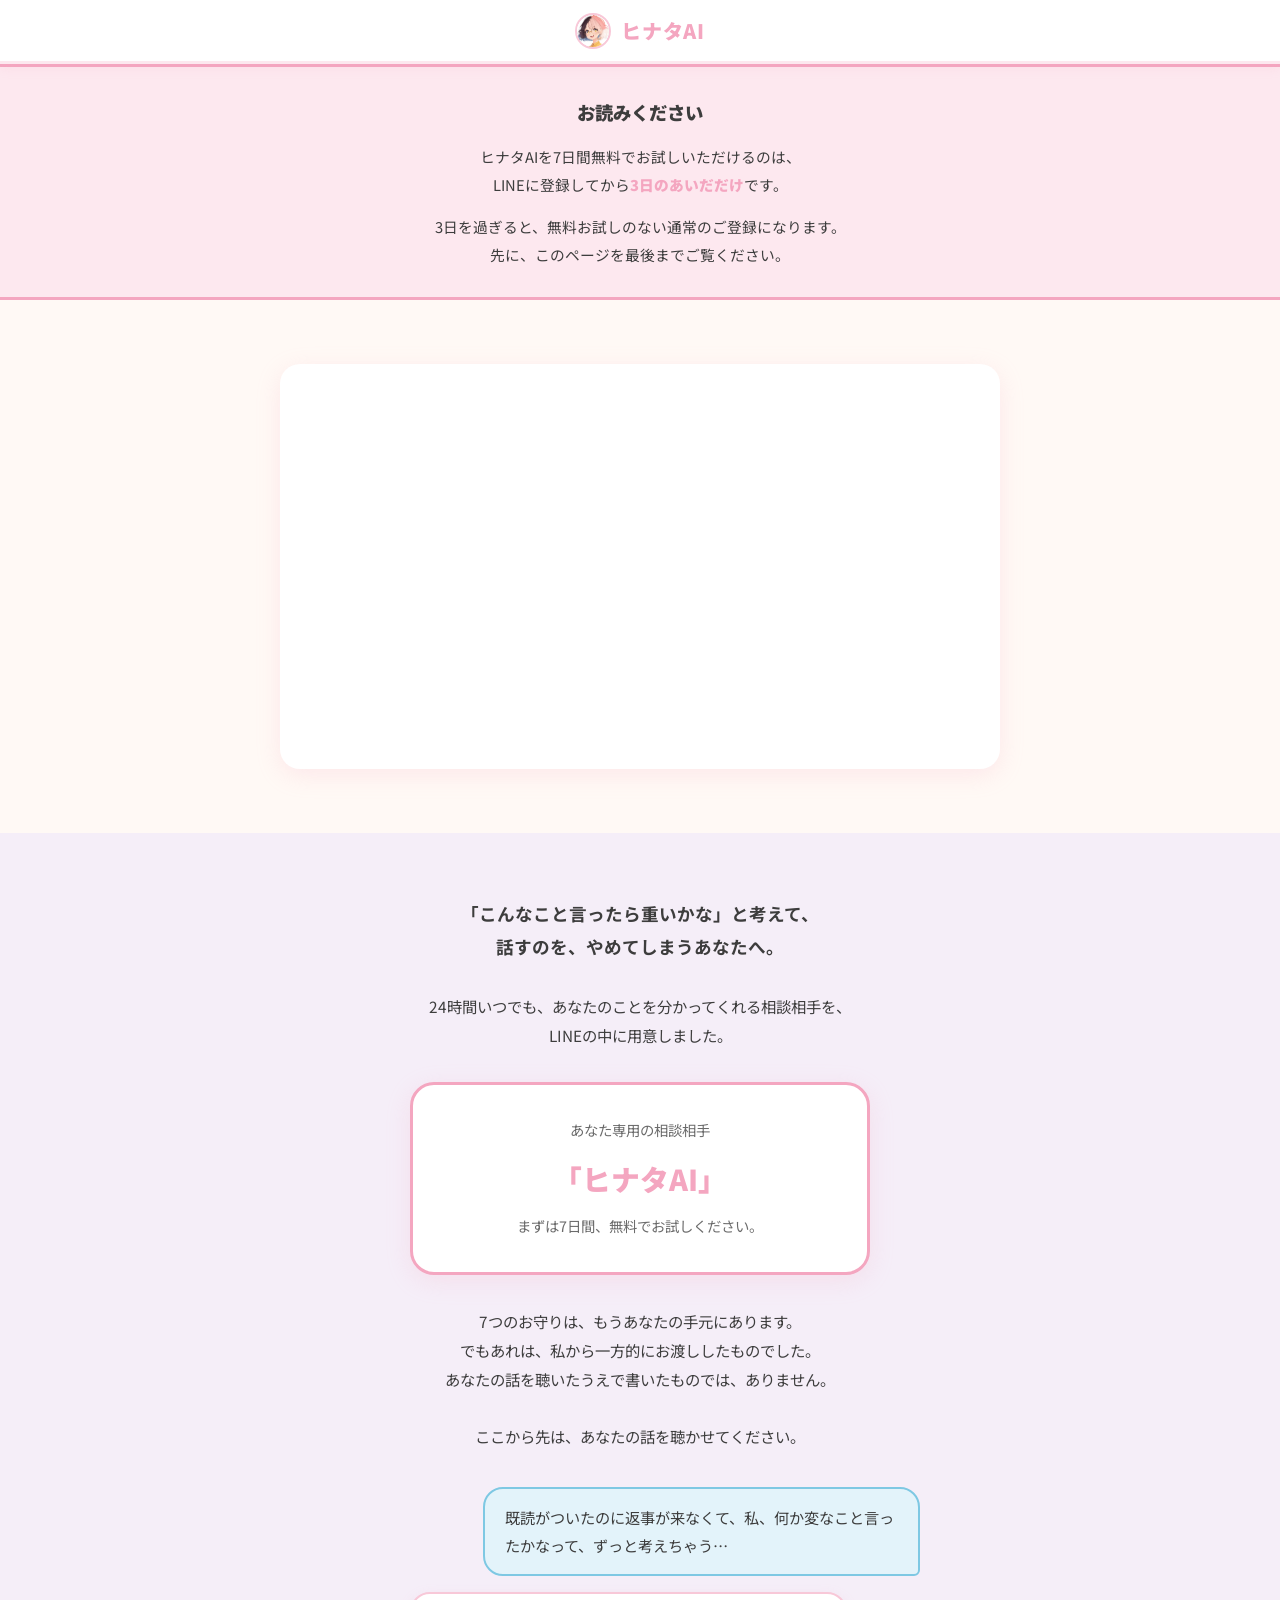
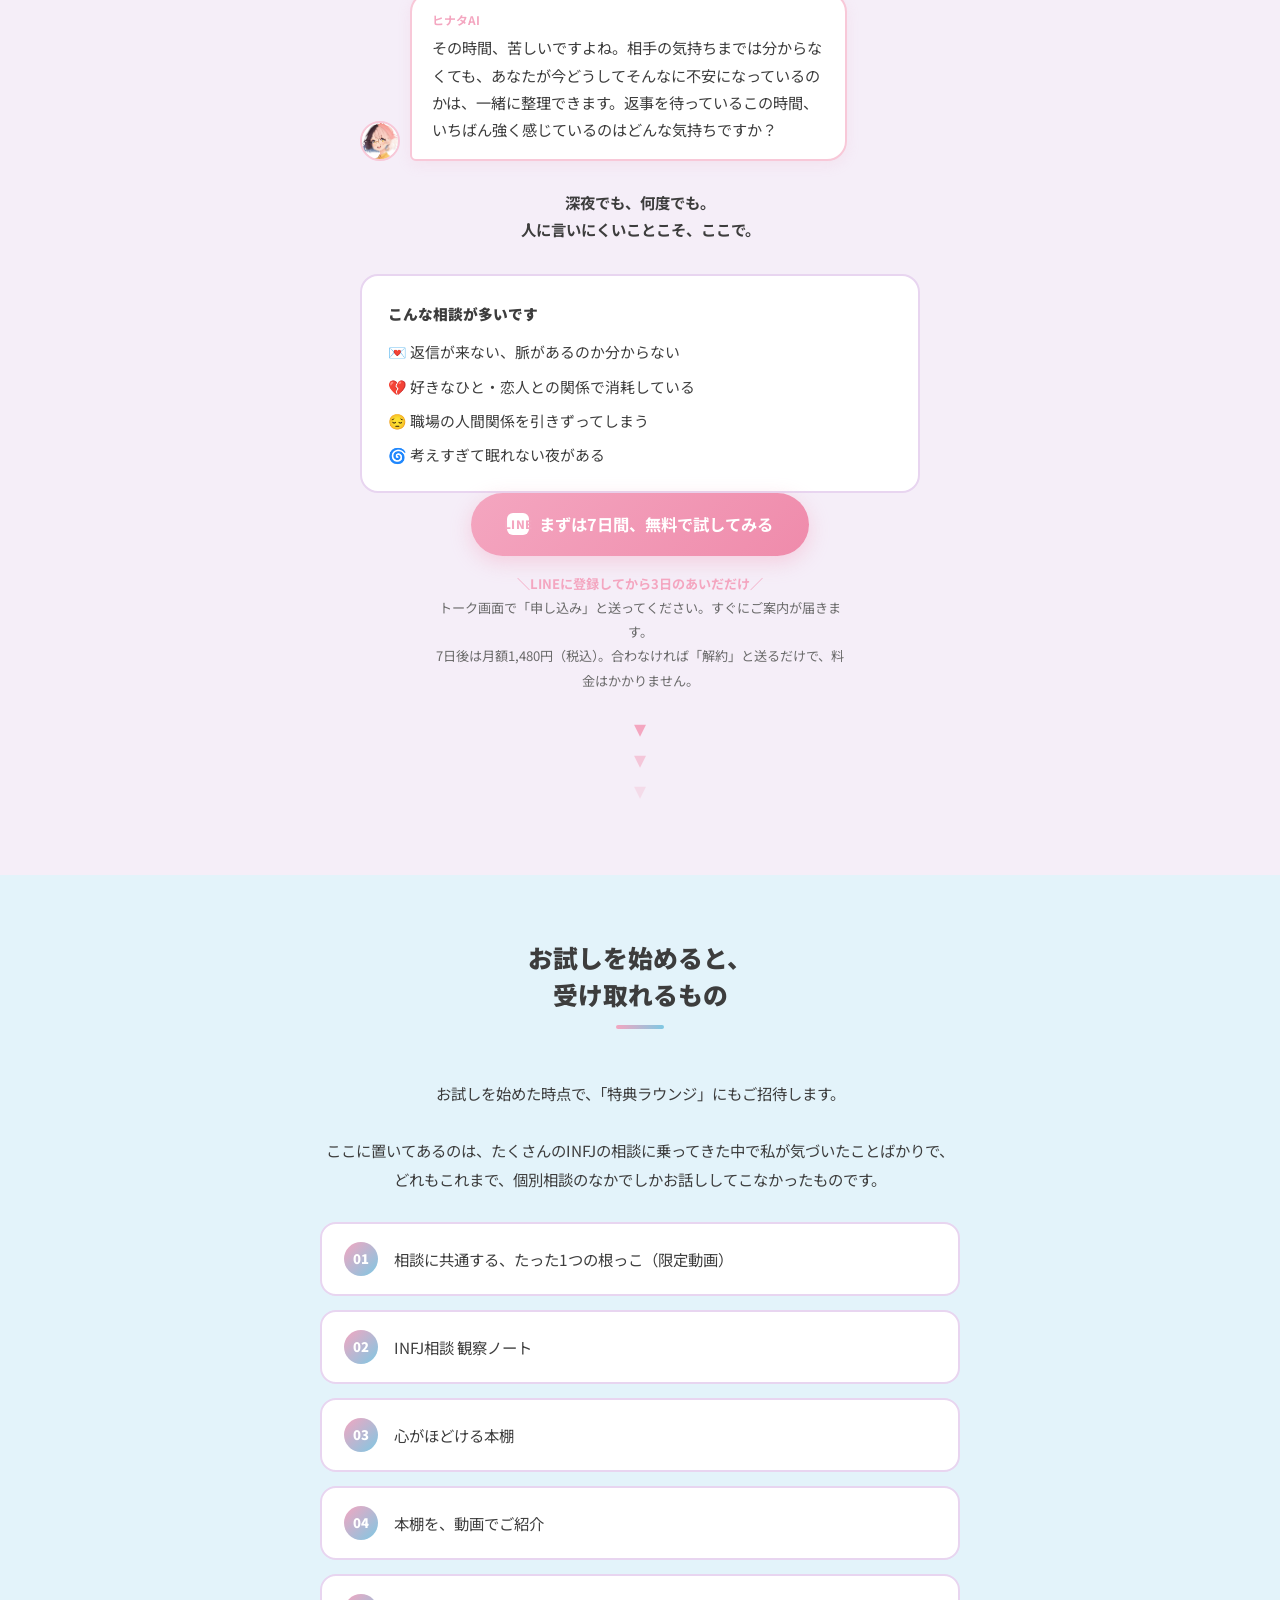
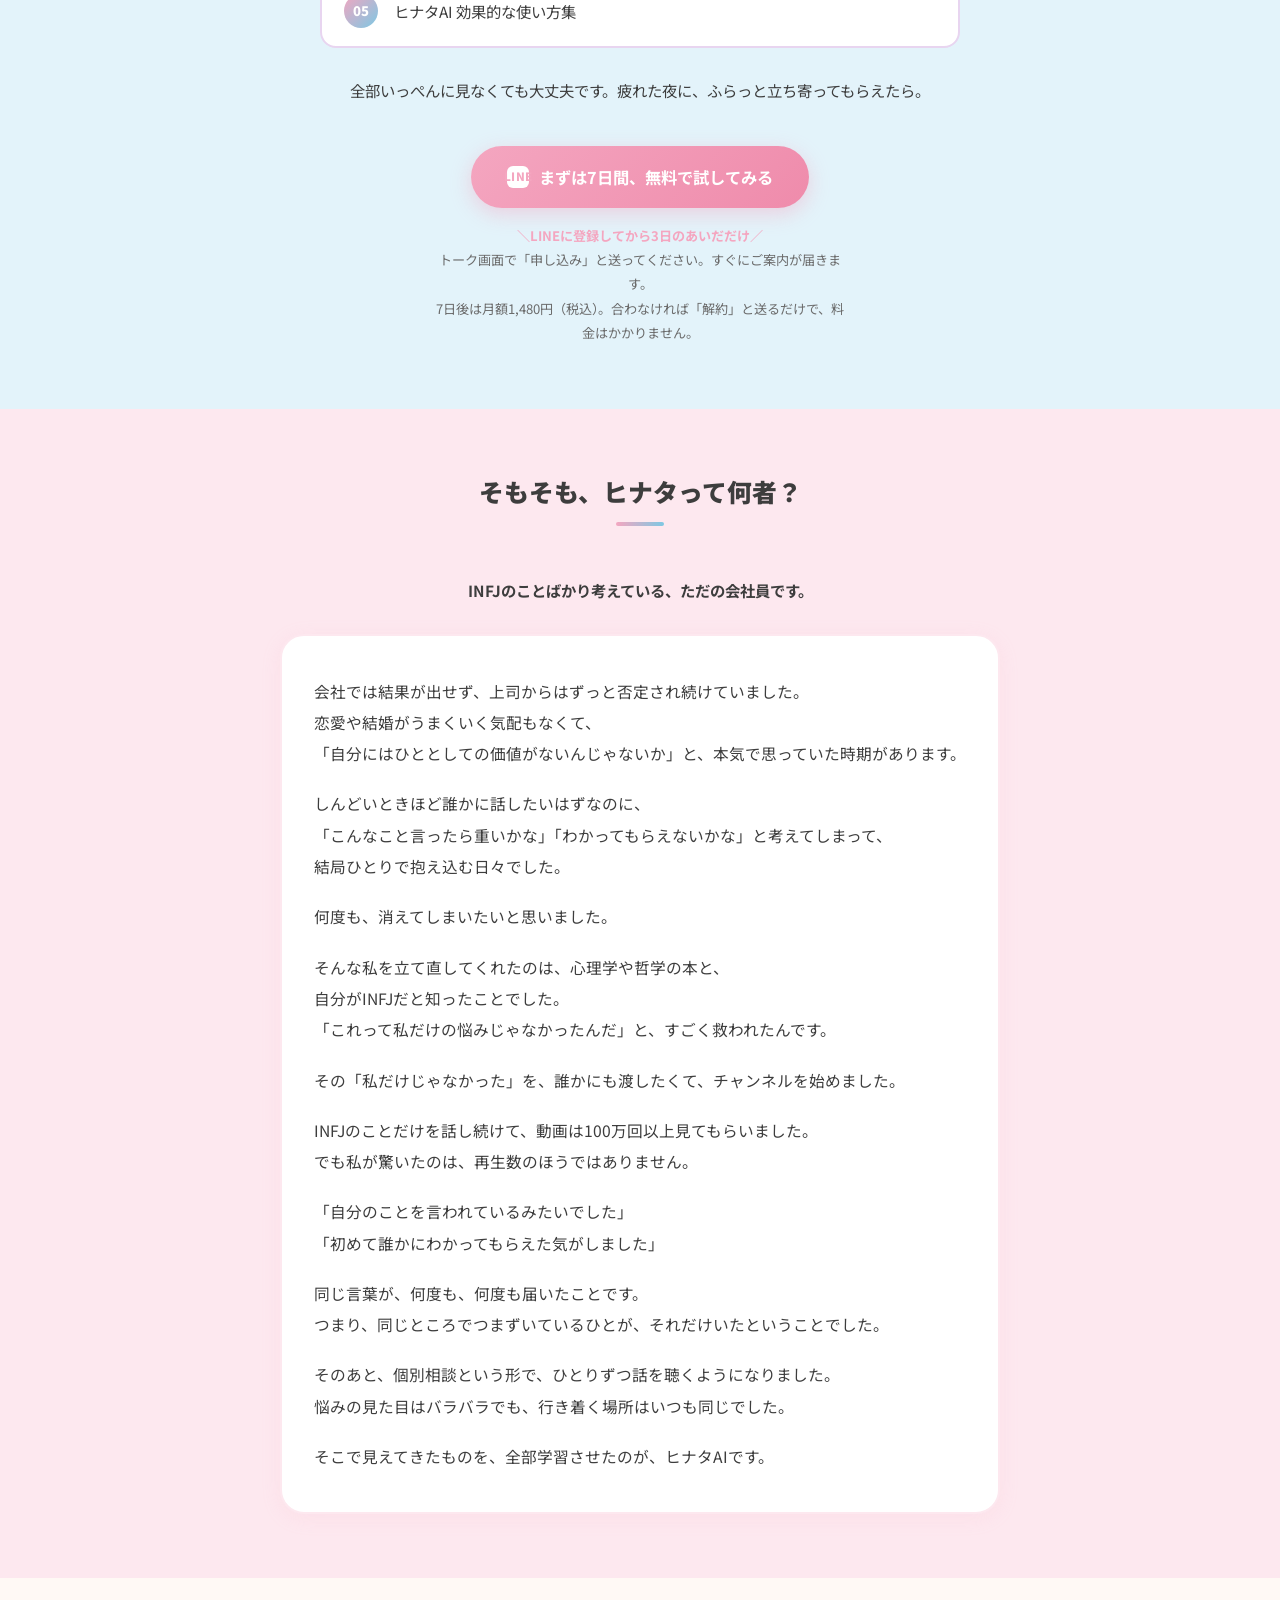
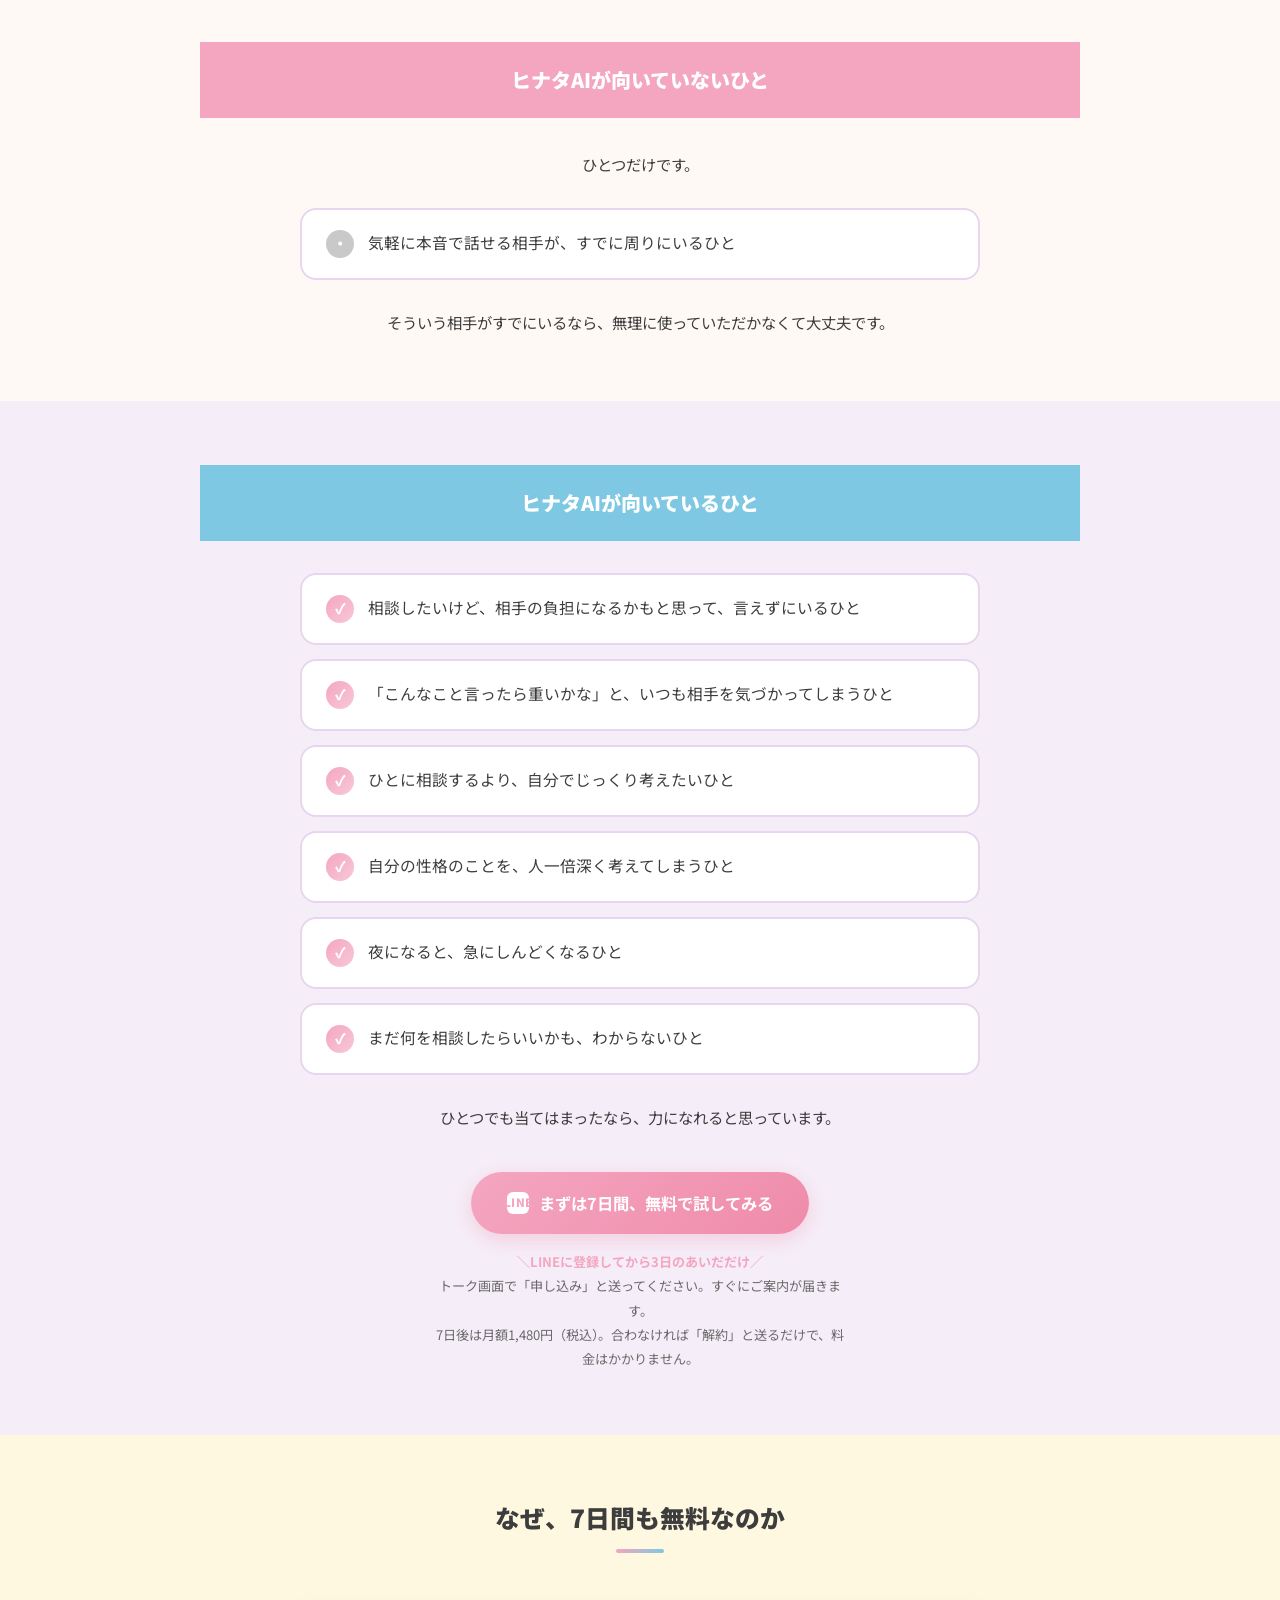
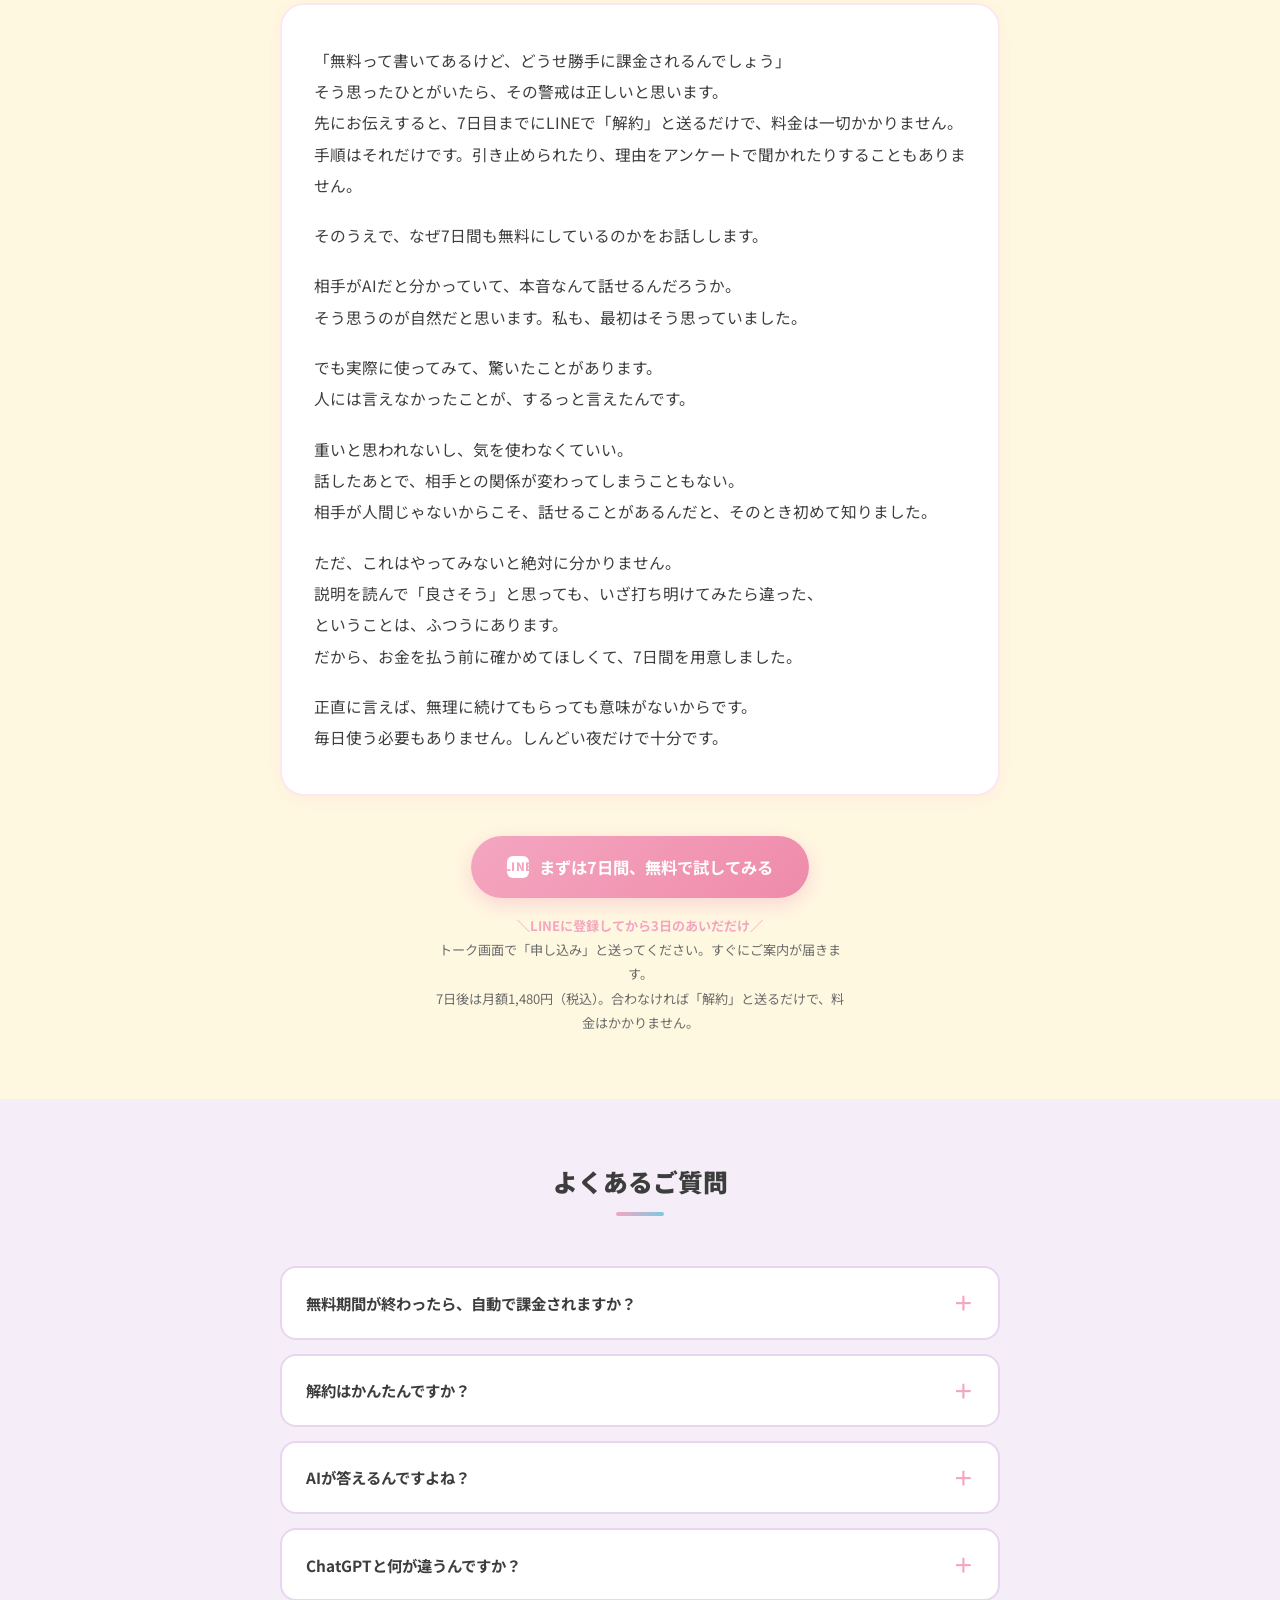
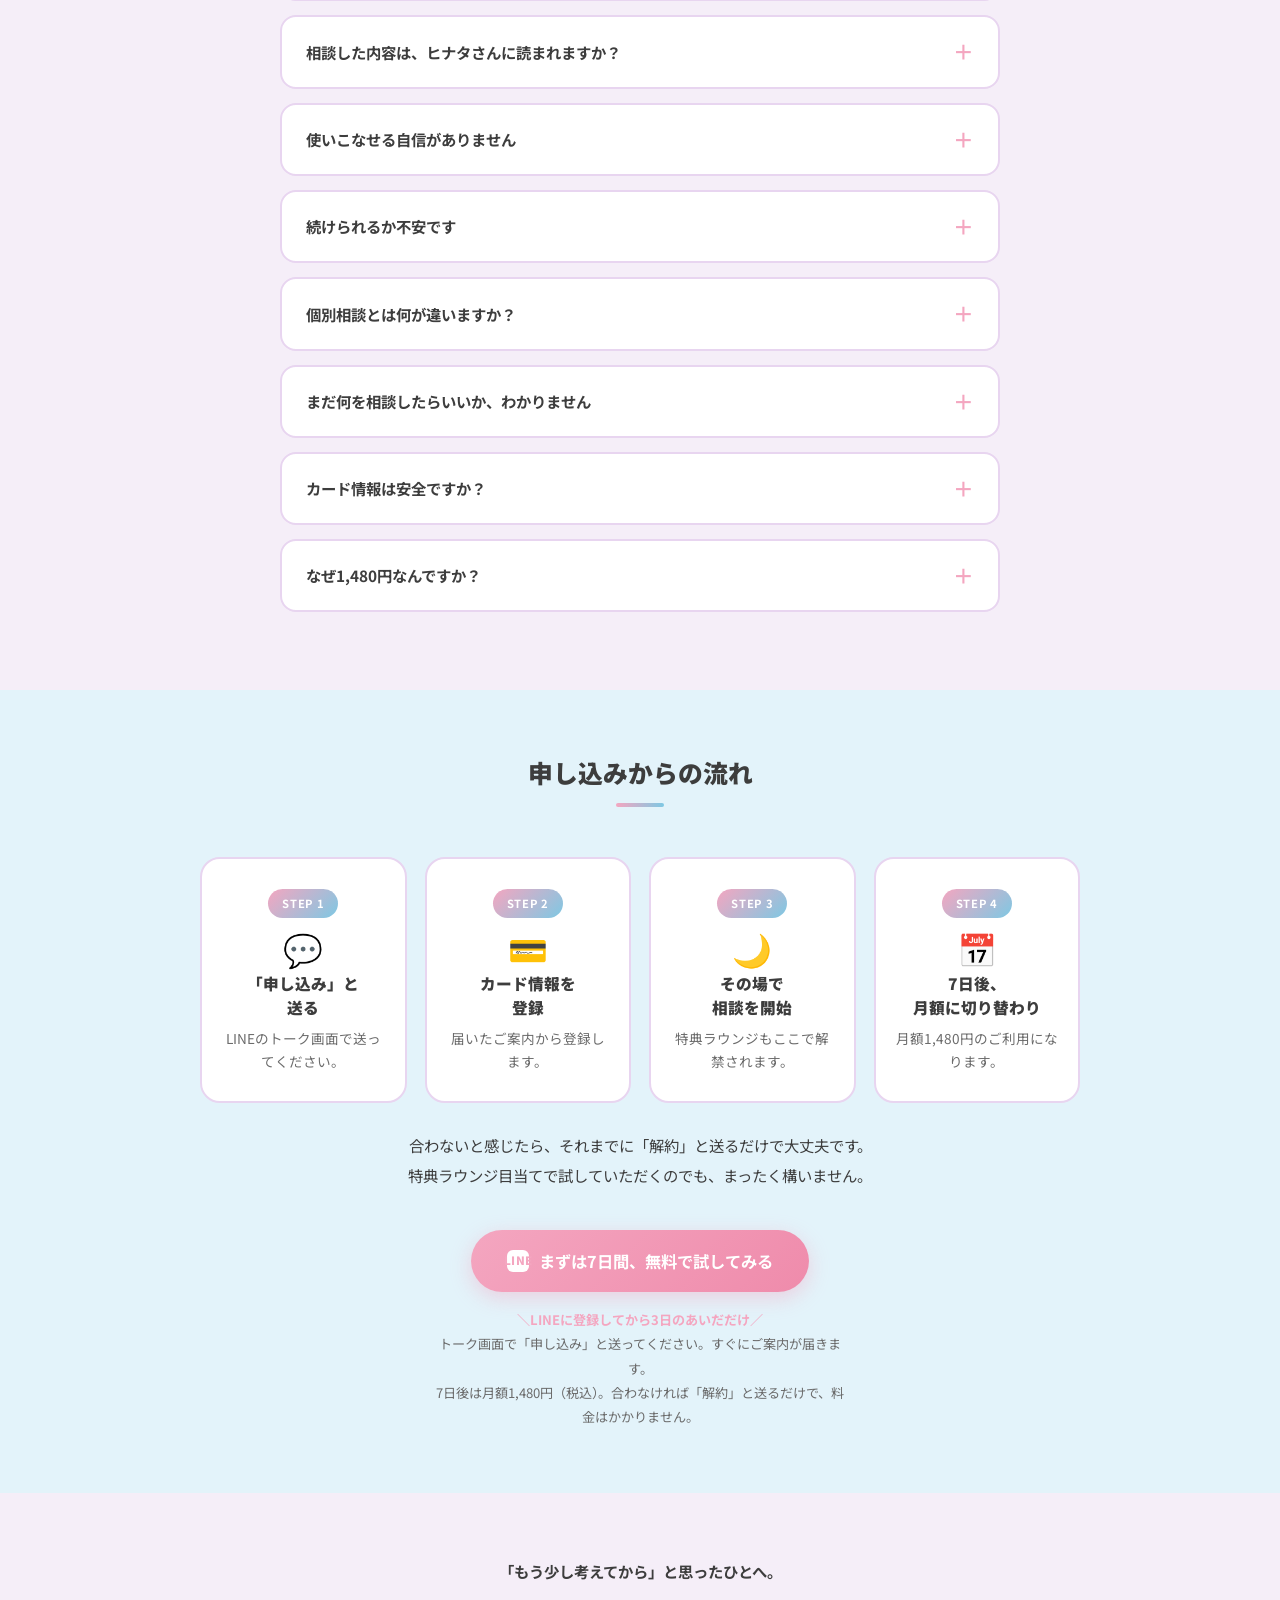
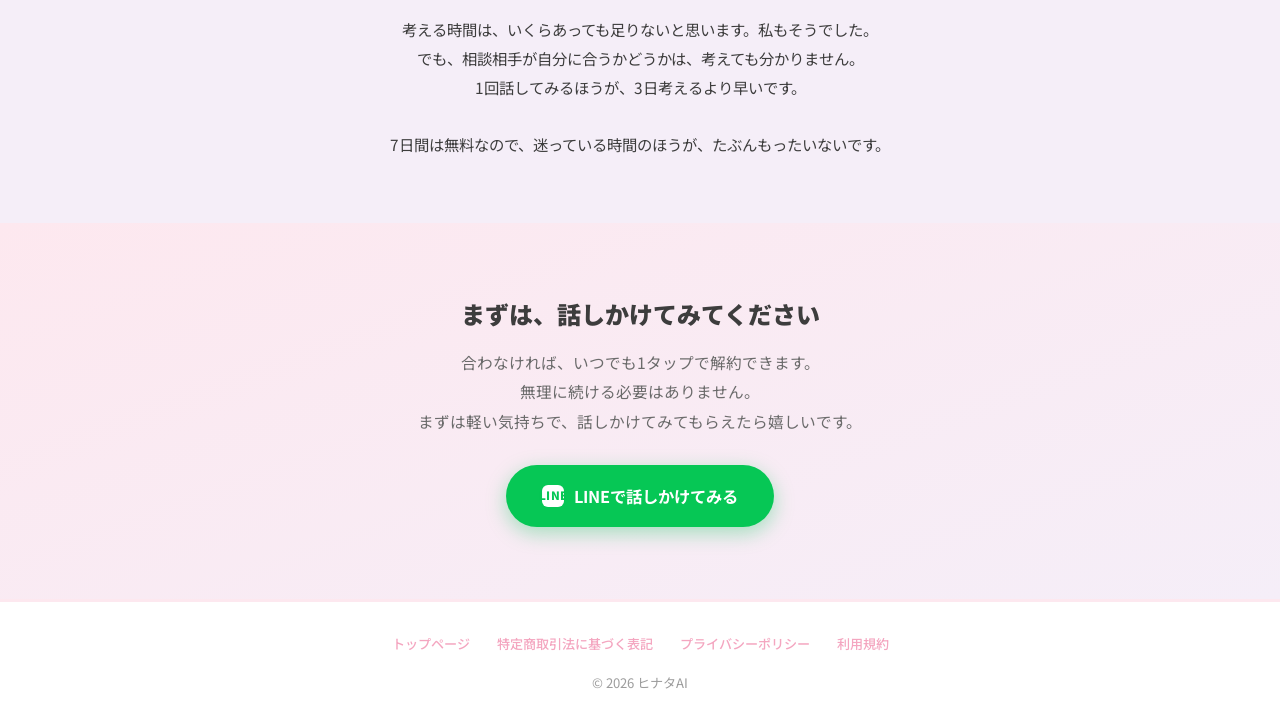
==== offer.html @ 9358db94 "LINE登録者向けオファーLP（offer.html）を新規追加 参考LPの21ブロック構成を踏襲しつつ、INFJ×ヒナタの文脈に翻訳。 noindex設定・Stripe直リンクなし・LINEに戻す導" ====
<!DOCTYPE html>
<html lang="ja">

<head>
    <meta charset="UTF-8">
    <meta name="viewport" content="width=device-width, initial-scale=1.0">
    <meta name="robots" content="noindex, nofollow">
    <title>ヒナタAI お申し込みのご案内</title>
    <meta name="description"
        content="ヒナタAIへのお申し込みはこちらから。月額1,480円、最初の7日間は無料でお試しいただけます。">
    <meta property="og:title" content="ヒナタAI お申し込みのご案内">
    <meta property="og:description" content="24時間いつでも、あなたのことを分かってくれる相談相手を、LINEの中に用意しました。">
    <meta property="og:type" content="website">
    <meta property="og:image" content="character.jpg">
    <link rel="preconnect" href="https://fonts.googleapis.com">
    <link rel="preconnect" href="https://fonts.gstatic.com" crossorigin>
    <link href="https://fonts.googleapis.com/css2?family=Noto+Sans+JP:wght@400;500;700;900&display=swap"
        rel="stylesheet">
    <!--
        未確定事項メモ（20260808 LP実装指示書 改訂版 準拠）
        ・①警告バーの「3日ルール」はGAS未実装。実際にその通り動くようになるまで、このページを本番導線（LINE配布・動画概要欄）にリンクしないこと。
        ・LINEのあいさつメッセージ側にも「無料トライアルは3日間限定」の一文を入れる想定（指示書7章①）。まだ入っていない場合、①のバーが唐突な期限通告に見えるので、あいさつメッセージ側の対応も忘れずに。
        ・⑦ 5つの特典サムネイルは未制作のため、テキストのみで仮実装している。画像ができ次第 .perk-item にサムネ画像を追加する。
        ・⑨⑩「使っているひとの声」は実在の声が集まるまでコメントアウトしたまま。
        ・⑫の「動画は100万回以上見てもらいました」、および引用コメント2件（「自分のことを言われているみたいでした」「初めて誰かにわかってもらえた気がしました」）は公開前に実数・実在の引用であることを確認すること。
    -->
    <!-- Google Analytics (GA4) -->
    <script async src="https://www.googletagmanager.com/gtag/js?id=G-4488Q6ZQ8H"></script>
    <script>
        window.dataLayer = window.dataLayer || [];
        function gtag() { dataLayer.push(arguments); }
        gtag('js', new Date());
        // index.html の有無でページが分かれないよう正規化する
        gtag('config', 'G-4488Q6ZQ8H', {
            page_path: location.pathname.replace(/index\.html$/, '')
        });
    </script>
    <style>
        *,
        *::before,
        *::after {
            box-sizing: border-box;
            margin: 0;
            padding: 0
        }

        :root {
            --pink: #F4A6C0;
            --pink-light: #F8C8D8;
            --pink-pale: #FDE8EF;
            --blue: #7EC8E3;
            --blue-pale: #E3F3FA;
            --yellow: #F5D76E;
            --yellow-pale: #FFF8E1;
            --bg: #FFF9F5;
            --text: #3D3D3D;
            --text-soft: #6B6B6B;
            --lavender: #E8D5F0;
            --lavender-pale: #F5EEF8;
            --white: #FFFFFF;
            --line: #06C755;
            --line-dark: #05A648;
        }

        html {
            scroll-behavior: smooth
        }

        body {
            font-family: 'Noto Sans JP', sans-serif;
            color: var(--text);
            line-height: 1.85;
            background: var(--bg);
            -webkit-font-smoothing: antialiased;
        }

        /* ====== Header ====== */
        header {
            background: var(--white);
            position: sticky;
            top: 0;
            z-index: 100;
            box-shadow: 0 2px 12px rgba(244, 166, 192, .2);
            border-bottom: 3px solid var(--pink-pale);
        }

        .header-inner {
            max-width: 1000px;
            margin: 0 auto;
            display: flex;
            align-items: center;
            justify-content: center;
            padding: 12px 20px;
        }

        .logo {
            font-size: 1.25rem;
            font-weight: 900;
            letter-spacing: .04em;
            color: var(--pink);
            display: inline-flex;
            align-items: center;
        }

        .logo img {
            width: 36px;
            height: 36px;
            border-radius: 50%;
            margin-right: 10px;
            border: 2px solid var(--pink-light);
            object-fit: cover;
        }

        /* ====== ① 警告バー ====== */
        .warn-bar {
            background: var(--pink-pale);
            border-top: 3px solid var(--pink);
            border-bottom: 3px solid var(--pink);
            text-align: center;
            padding: 28px 20px;
        }

        .warn-bar h2 {
            font-size: 1.15rem;
            font-weight: 900;
            color: var(--text);
            margin-bottom: 14px;
        }

        .warn-bar p {
            max-width: 560px;
            margin: 0 auto;
            font-size: .92rem;
            line-height: 1.9;
            color: var(--text);
        }

        .warn-bar strong {
            color: var(--pink);
            font-weight: 900;
        }

        /* ====== Buttons ====== */
        .btn-line,
        .btn-pink {
            display: inline-flex;
            align-items: center;
            justify-content: center;
            gap: 10px;
            padding: 16px 36px;
            border-radius: 999px;
            font-weight: 700;
            font-size: 1.02rem;
            text-decoration: none;
            border: none;
            cursor: pointer;
            transition: transform .15s, box-shadow .2s, background .2s;
        }

        .btn-line {
            background: var(--line);
            color: var(--white);
            box-shadow: 0 6px 20px rgba(6, 199, 85, .35);
        }

        .btn-line:hover {
            transform: translateY(-2px);
            background: var(--line-dark);
            box-shadow: 0 8px 28px rgba(6, 199, 85, .45);
        }

        .btn-line .line-icon {
            color: var(--line);
        }

        .btn-pink {
            background: linear-gradient(135deg, var(--pink), #EF8BAB);
            color: var(--white);
            box-shadow: 0 6px 20px rgba(244, 166, 192, .45);
        }

        .btn-pink:hover {
            transform: translateY(-2px);
            box-shadow: 0 8px 28px rgba(244, 166, 192, .55);
        }

        .btn-pink .line-icon {
            color: var(--pink);
        }

        .btn-line .line-icon,
        .btn-pink .line-icon {
            width: 22px;
            height: 22px;
            background: var(--white);
            border-radius: 6px;
            display: inline-flex;
            align-items: center;
            justify-content: center;
            font-size: .72rem;
            font-weight: 900;
            letter-spacing: .02em;
        }

        .cta-block {
            text-align: center;
        }

        .cta-note {
            max-width: 420px;
            margin: 16px auto 0;
            font-size: .82rem;
            color: var(--text-soft);
            line-height: 1.85;
        }

        .cta-note .em {
            color: var(--pink);
            font-weight: 700;
        }

        /* ====== ⑤ 矢印装飾 ====== */
        .arrow-decoration {
            text-align: center;
            padding: 18px 0 6px;
        }

        .arrow-decoration span {
            display: block;
            color: var(--pink);
            font-size: 1.5rem;
            line-height: 1.3;
        }

        .arrow-decoration span:nth-child(1) {
            opacity: 1
        }

        .arrow-decoration span:nth-child(2) {
            opacity: .55
        }

        .arrow-decoration span:nth-child(3) {
            opacity: .25
        }

        /* ====== Section common ====== */
        section {
            padding: 64px 20px
        }

        .section-inner {
            max-width: 880px;
            margin: 0 auto
        }

        .section-title {
            text-align: center;
            font-size: 1.55rem;
            color: var(--text);
            font-weight: 900;
            margin-bottom: 36px;
            line-height: 1.5;
            position: relative;
            padding-bottom: 14px;
        }

        .section-title::after {
            content: '';
            display: block;
            width: 48px;
            height: 4px;
            background: linear-gradient(90deg, var(--pink), var(--blue));
            margin: 12px auto 0;
            border-radius: 4px;
        }

        .section-lead {
            max-width: 680px;
            margin: 0 auto 28px;
            font-size: .96rem;
            line-height: 1.9;
            color: var(--text);
            text-align: center;
        }

        .section-lead:last-child {
            margin-bottom: 0;
        }

        .bg-blue {
            background: var(--blue-pale)
        }

        .bg-lavender {
            background: var(--lavender-pale)
        }

        .bg-yellow {
            background: var(--yellow-pale)
        }

        .bg-pink {
            background: var(--pink-pale)
        }

        /* ====== ② 動画 ====== */
        .video-frame {
            max-width: 720px;
            margin: 0 auto;
            aspect-ratio: 16 / 9;
            background: var(--white);
            border-radius: 20px;
            overflow: hidden;
            box-shadow: 0 6px 24px rgba(244, 166, 192, .2);
        }

        /* ====== ③ オファー強調ボックス ====== */
        .offer-highlight {
            background: var(--white);
            border: 3px solid var(--pink);
            border-radius: 24px;
            padding: 32px 28px;
            max-width: 460px;
            margin: 32px auto;
            text-align: center;
            box-shadow: 0 6px 24px rgba(244, 166, 192, .2);
        }

        .offer-highlight .sub {
            font-size: .9rem;
            color: var(--text-soft);
        }

        .offer-highlight .title {
            font-size: 1.8rem;
            font-weight: 900;
            color: var(--pink);
            margin: 8px 0;
        }

        /* ====== Empathy / List items ====== */
        .empathy-list {
            display: grid;
            gap: 14px;
            max-width: 680px;
            margin: 0 auto;
        }

        .empathy-item {
            background: var(--white);
            border: 2px solid var(--lavender);
            border-radius: 16px;
            padding: 20px 24px;
            display: flex;
            align-items: flex-start;
            gap: 14px;
            font-size: .98rem;
            line-height: 1.7;
            color: var(--text);
        }

        .empathy-item .check {
            flex-shrink: 0;
            width: 28px;
            height: 28px;
            background: linear-gradient(135deg, var(--pink), var(--pink-light));
            border-radius: 50%;
            color: var(--white);
            display: flex;
            align-items: center;
            justify-content: center;
            font-weight: 900;
            font-size: .9rem;
        }

        .empathy-item.muted .check {
            background: #C9C9C9;
        }

        /* ====== Chat Demo ====== */
        .chat-demo {
            max-width: 560px;
            margin: 0 auto;
            display: grid;
            gap: 16px;
        }

        .chat-row {
            display: flex;
            align-items: flex-end;
            gap: 10px;
        }

        .chat-row.user {
            justify-content: flex-end;
        }

        .chat-avatar {
            width: 40px;
            height: 40px;
            border-radius: 50%;
            border: 2px solid var(--pink-light);
            object-fit: cover;
            flex-shrink: 0;
        }

        .bubble {
            max-width: 78%;
            padding: 15px 20px;
            font-size: .95rem;
            line-height: 1.8;
            border-radius: 20px;
        }

        .bubble.user {
            background: var(--blue-pale);
            border: 2px solid var(--blue);
            color: var(--text);
            border-bottom-right-radius: 6px;
        }

        .bubble.ai {
            background: var(--white);
            border: 2px solid var(--pink-light);
            color: var(--text);
            border-bottom-left-radius: 6px;
            box-shadow: 0 4px 14px rgba(244, 166, 192, .14);
        }

        .bubble .who {
            display: block;
            font-size: .74rem;
            font-weight: 700;
            color: var(--pink);
            margin-bottom: 4px;
        }

        .bubble.user .who {
            color: var(--blue);
        }

        .chat-note {
            text-align: center;
            margin: 28px auto 0;
            font-size: .96rem;
            font-weight: 700;
            color: var(--text);
            line-height: 1.8;
        }

        .chat-cases {
            max-width: 560px;
            margin: 30px auto 0;
            background: var(--white);
            border: 2px solid var(--lavender);
            border-radius: 18px;
            padding: 24px 26px;
        }

        .chat-cases .cases-title {
            font-size: .92rem;
            font-weight: 900;
            color: var(--text);
            margin-bottom: 12px;
        }

        .chat-cases ul {
            list-style: none;
            display: grid;
            gap: 9px;
        }

        .chat-cases li {
            font-size: .93rem;
            line-height: 1.7;
            color: var(--text);
        }

        /* ====== Story-style block ====== */
        .story-block {
            background: var(--white);
            border: 2px solid var(--pink-pale);
            border-radius: 24px;
            padding: 40px 32px;
            max-width: 720px;
            margin: 0 auto;
            box-shadow: 0 4px 20px rgba(244, 166, 192, .12);
        }

        .story-block p {
            font-size: .98rem;
            line-height: 2;
            color: var(--text);
            margin-bottom: 1.2em;
        }

        .story-block p:last-child {
            margin-bottom: 0
        }

        /* ====== ⑦ 特典ラウンジ ====== */
        .perk-list {
            max-width: 640px;
            margin: 0 auto;
            display: grid;
            gap: 14px;
        }

        .perk-item {
            background: var(--white);
            border: 2px solid var(--lavender);
            border-radius: 16px;
            padding: 18px 22px;
            display: flex;
            align-items: center;
            gap: 16px;
            font-size: .96rem;
            line-height: 1.7;
            color: var(--text);
        }

        .perk-item .perk-num {
            flex-shrink: 0;
            width: 34px;
            height: 34px;
            border-radius: 50%;
            background: linear-gradient(135deg, var(--pink), var(--blue));
            color: var(--white);
            display: flex;
            align-items: center;
            justify-content: center;
            font-weight: 900;
            font-size: .82rem;
        }

        /* ====== ⑨⑩ 声グリッド（現在は不使用・コメントアウト内で定義） ====== */
        .voice-grid {
            display: grid;
            grid-template-columns: repeat(auto-fit, minmax(220px, 1fr));
            gap: 16px;
        }

        .voice-card {
            background: var(--white);
            border: 2px dashed var(--lavender);
            border-radius: 16px;
            aspect-ratio: 4 / 3;
            display: flex;
            align-items: center;
            justify-content: center;
            color: var(--text-soft);
            font-size: .84rem;
        }

        /* ====== ⑨⑬⑭ 見出しバー ====== */
        .header-bar {
            color: var(--white);
            text-align: center;
            font-weight: 900;
            font-size: 1.25rem;
            padding: 22px 20px;
            margin-bottom: 32px;
            line-height: 1.6;
        }

        .header-bar.pink {
            background: var(--pink);
        }

        .header-bar.blue {
            background: var(--blue);
        }

        .header-bar.gradient {
            background: linear-gradient(120deg, var(--pink), var(--blue));
        }

        /* ====== Flow ====== */
        .flow-steps {
            display: grid;
            grid-template-columns: repeat(auto-fit, minmax(190px, 1fr));
            gap: 18px;
            counter-reset: step;
        }

        .flow-step {
            background: var(--white);
            border-radius: 20px;
            padding: 28px 20px;
            border: 2px solid var(--lavender);
            text-align: center;
            position: relative;
            transition: transform .2s;
        }

        .flow-step:hover {
            transform: translateY(-3px)
        }

        .flow-step::before {
            counter-increment: step;
            content: 'STEP ' counter(step);
            display: inline-block;
            background: linear-gradient(135deg, var(--pink), var(--blue));
            color: var(--white);
            font-size: .7rem;
            font-weight: 700;
            padding: 4px 14px;
            border-radius: 20px;
            margin-bottom: 14px;
            letter-spacing: .06em;
        }

        .flow-step .icon {
            font-size: 2rem;
            margin-bottom: 8px;
            line-height: 1;
        }

        .flow-step h3 {
            color: var(--text);
            font-size: .98rem;
            margin-bottom: 8px;
            font-weight: 900;
            line-height: 1.5;
        }

        .flow-step p {
            font-size: .85rem;
            color: var(--text-soft);
            line-height: 1.7
        }

        /* ====== FAQ ====== */
        .faq-list {
            max-width: 720px;
            margin: 0 auto;
        }

        .faq-item {
            background: var(--white);
            border: 2px solid var(--lavender);
            border-radius: 16px;
            margin-bottom: 14px;
            overflow: hidden;
        }

        .faq-q {
            padding: 18px 24px;
            font-weight: 700;
            color: var(--text);
            cursor: pointer;
            display: flex;
            justify-content: space-between;
            align-items: center;
            font-size: .96rem;
            line-height: 1.6;
            user-select: none;
        }

        .faq-q::after {
            content: '＋';
            font-size: 1.3rem;
            color: var(--pink);
            flex-shrink: 0;
            margin-left: 12px;
            transition: transform .25s;
        }

        .faq-item.open .faq-q::after {
            content: '－'
        }

        .faq-a {
            max-height: 0;
            overflow: hidden;
            transition: max-height .35s ease, padding .35s ease;
            padding: 0 24px;
            font-size: .92rem;
            color: var(--text-soft);
            line-height: 1.85;
        }

        .faq-item.open .faq-a {
            max-height: 500px;
            padding: 0 24px 20px
        }

        /* ====== Final CTA ====== */
        .final-cta {
            background: linear-gradient(160deg, var(--pink-pale) 0%, var(--lavender-pale) 100%);
            text-align: center;
            padding: 72px 20px;
        }

        .final-cta h2 {
            font-size: 1.5rem;
            font-weight: 900;
            color: var(--text);
            margin-bottom: 14px;
            line-height: 1.6;
        }

        .final-cta p {
            color: var(--text-soft);
            font-size: .98rem;
            margin-bottom: 28px;
            line-height: 1.9;
        }

        /* ====== Footer ====== */
        footer {
            background: var(--white);
            color: var(--text);
            text-align: center;
            padding: 28px 20px;
            font-size: .82rem;
            border-top: 3px solid var(--pink-pale);
        }

        footer a {
            color: var(--pink);
            text-decoration: none;
            margin: 0 12px;
            font-weight: 500;
        }

        footer a:hover {
            text-decoration: underline
        }

        footer .footer-links {
            margin-bottom: 12px;
            line-height: 2.2;
        }

        footer .copy {
            opacity: .5
        }

        /* ====== Responsive ====== */
        @media(max-width:600px) {
            .header-inner {
                padding: 10px 16px;
            }

            .warn-bar {
                padding: 22px 16px;
            }

            section {
                padding: 48px 16px
            }

            .section-title {
                font-size: 1.3rem
            }

            .header-bar {
                font-size: 1.08rem;
                padding: 18px 16px;
            }

            .story-block {
                padding: 28px 22px
            }

            .offer-highlight {
                padding: 26px 22px;
                margin: 26px auto;
            }

            .offer-highlight .title {
                font-size: 1.5rem
            }

            .bubble {
                max-width: 80%;
                font-size: .9rem;
                padding: 13px 16px;
            }

            .chat-avatar {
                width: 34px;
                height: 34px;
            }

            .chat-cases {
                padding: 20px 20px
            }

            .empathy-item {
                padding: 16px 18px;
                font-size: .92rem;
                gap: 12px;
            }

            .perk-item {
                padding: 14px 18px;
                font-size: .92rem;
                gap: 12px;
            }

            .btn-line,
            .btn-pink {
                padding: 14px 26px;
                font-size: .96rem;
                width: 100%;
                max-width: 340px;
            }

            .final-cta h2 {
                font-size: 1.2rem
            }
        }
    </style>
</head>

<body>

    <!-- ====== Header ====== -->
    <header>
        <div class="header-inner">
            <div class="logo">
                <img src="character.jpg" alt="ヒナタAI">ヒナタAI
            </div>
        </div>
    </header>

    <!-- ====== ① 警告バー：3日ルールの告知 ====== -->
    <div class="warn-bar">
        <h2>お読みください</h2>
        <p>
            ヒナタAIを7日間無料でお試しいただけるのは、<br>
            LINEに登録してから<strong>3日のあいだだけ</strong>です。
        </p>
        <p style="margin-top:14px;">
            3日を過ぎると、無料お試しのない通常のご登録になります。<br>
            先に、このページを最後までご覧ください。
        </p>
    </div>

    <!-- ====== ② 動画（企画概要動画） ====== -->
    <section>
        <div class="section-inner">
            <div class="video-frame">
                <iframe width="100%" height="100%" style="border-radius:18px;" src="https://www.youtube.com/embed/0rUIP-Z9Yno" title="ヒナタAI 企画概要動画" frameborder="0" allow="accelerometer; autoplay; clipboard-write; encrypted-media; gyroscope; picture-in-picture" allowfullscreen></iframe>
            </div>
        </div>
    </section>

    <!-- ====== ③ ヘッドコピー＋オファー提示（チャットデモ内包） ====== -->
    <section class="bg-lavender">
        <div class="section-inner">
            <p class="section-lead" style="font-size:1.1rem;font-weight:700;">
                「こんなこと言ったら重いかな」と考えて、<br>話すのを、やめてしまうあなたへ。
            </p>
            <p class="section-lead">
                24時間いつでも、あなたのことを分かってくれる相談相手を、<br>LINEの中に用意しました。
            </p>

            <div class="offer-highlight">
                <p class="sub">あなた専用の相談相手</p>
                <p class="title">「ヒナタAI」</p>
                <p class="sub">まずは7日間、無料でお試しください。</p>
            </div>

            <p class="section-lead">
                7つのお守りは、もうあなたの手元にあります。<br>
                でもあれは、私から一方的にお渡ししたものでした。<br>
                あなたの話を聴いたうえで書いたものでは、ありません。
            </p>
            <p class="section-lead">
                ここから先は、あなたの話を聴かせてください。
            </p>

            <!-- チャットデモ（既存index.htmlより流用） -->
            <div class="chat-demo" style="margin-top:36px;">
                <div class="chat-row user">
                    <div class="bubble user">既読がついたのに返事が来なくて、私、何か変なこと言ったかなって、ずっと考えちゃう…</div>
                </div>
                <div class="chat-row ai">
                    <img src="character.jpg" alt="ヒナタAI" class="chat-avatar">
                    <div class="bubble ai"><span class="who">ヒナタAI</span>その時間、苦しいですよね。相手の気持ちまでは分からなくても、あなたが今どうしてそんなに不安になっているのかは、一緒に整理できます。返事を待っているこの時間、いちばん強く感じているのはどんな気持ちですか？</div>
                </div>
            </div>
            <p class="chat-note">深夜でも、何度でも。<br>人に言いにくいことこそ、ここで。</p>
            <div class="chat-cases">
                <p class="cases-title">こんな相談が多いです</p>
                <ul>
                    <li>💌 返信が来ない、脈があるのか分からない</li>
                    <li>💔 好きなひと・恋人との関係で消耗している</li>
                    <li>😔 職場の人間関係を引きずってしまう</li>
                    <li>🌀 考えすぎて眠れない夜がある</li>
                </ul>
            </div>

            <!-- CTA① -->
            <div class="cta-block">
                <a class="btn-pink" href="https://lin.ee/6h3NBXu" data-cta="cta-1" target="_blank" rel="noopener">
                    <span class="line-icon">LINE</span>
                    まずは7日間、無料で試してみる
                </a>
                <p class="cta-note">
                    <span class="em">＼LINEに登録してから3日のあいだだけ／</span><br>
                    トーク画面で「申し込み」と送ってください。すぐにご案内が届きます。<br>
                    7日後は月額1,480円（税込）。合わなければ「解約」と送るだけで、料金はかかりません。
                </p>
            </div>

            <!-- ⑤ 矢印装飾 -->
            <div class="arrow-decoration" aria-hidden="true">
                <span>▾</span><span>▾</span><span>▾</span>
            </div>
        </div>
    </section>

    <!-- ====== ⑥⑦ お試しを始めると、受け取れるもの（5つの特典のみ。7つのお守りは③の地の文で回収済みのためサムネ化しない） ====== -->
    <section class="bg-blue">
        <div class="section-inner">
            <h2 class="section-title">お試しを始めると、<br>受け取れるもの</h2>
            <p class="section-lead">
                お試しを始めた時点で、「特典ラウンジ」にもご招待します。
            </p>
            <p class="section-lead">
                ここに置いてあるのは、たくさんのINFJの相談に乗ってきた中で私が気づいたことばかりで、<br>
                どれもこれまで、個別相談のなかでしかお話ししてこなかったものです。
            </p>
            <!-- サムネイルは未制作のためテキストのみで実装。用意でき次第 .perk-item にサムネ画像を追加する -->
            <div class="perk-list">
                <div class="perk-item"><span class="perk-num">01</span><span>相談に共通する、たった1つの根っこ（限定動画）</span></div>
                <div class="perk-item"><span class="perk-num">02</span><span>INFJ相談 観察ノート</span></div>
                <div class="perk-item"><span class="perk-num">03</span><span>心がほどける本棚</span></div>
                <div class="perk-item"><span class="perk-num">04</span><span>本棚を、動画でご紹介</span></div>
                <div class="perk-item"><span class="perk-num">05</span><span>ヒナタAI 効果的な使い方集</span></div>
            </div>
            <p class="section-lead" style="margin-top:28px;">全部いっぺんに見なくても大丈夫です。疲れた夜に、ふらっと立ち寄ってもらえたら。</p>

            <!-- CTA② -->
            <div class="cta-block" style="margin-top:40px;">
                <a class="btn-pink" href="https://lin.ee/6h3NBXu" data-cta="cta-2" target="_blank" rel="noopener">
                    <span class="line-icon">LINE</span>
                    まずは7日間、無料で試してみる
                </a>
                <p class="cta-note">
                    <span class="em">＼LINEに登録してから3日のあいだだけ／</span><br>
                    トーク画面で「申し込み」と送ってください。すぐにご案内が届きます。<br>
                    7日後は月額1,480円（税込）。合わなければ「解約」と送るだけで、料金はかかりません。
                </p>
            </div>
        </div>
    </section>

    <!--
    ====== ⑨⑩ 使っているひとの声 ======
    実在の声が集まり次第、このコメントを外して公開する。架空の声は絶対に作らない。
    <section class="bg-lavender">
        <div class="section-inner">
            <div class="header-bar gradient">ヒナタAIを使っているひとの声</div>
            <div class="voice-grid">
                <div class="voice-card">お声 01</div>
                <div class="voice-card">お声 02</div>
                <div class="voice-card">お声 03</div>
                <div class="voice-card">お声 04</div>
                <div class="voice-card">お声 05</div>
                <div class="voice-card">お声 06</div>
                <div class="voice-card">お声 07</div>
                <div class="voice-card">お声 08</div>
            </div>
        </div>
    </section>
    -->

    <!-- ====== ⑫ そもそも、ヒナタって何者？ ======
         引用コメント2件（「自分のことを言われているみたいでした」「初めて誰かにわかってもらえた気がしました」）は
         企画概要動画台本からの転用。実在のコメントであることを公開前に運営者に確認すること。 -->
    <section class="bg-pink">
        <div class="section-inner">
            <h2 class="section-title">そもそも、ヒナタって何者？</h2>
            <p class="section-lead" style="font-weight:700;">
                INFJのことばかり考えている、ただの会社員です。
            </p>
            <div class="story-block">
                <p>会社では結果が出せず、上司からはずっと否定され続けていました。<br>恋愛や結婚がうまくいく気配もなくて、<br>「自分にはひととしての価値がないんじゃないか」と、本気で思っていた時期があります。</p>
                <p>しんどいときほど誰かに話したいはずなのに、<br>「こんなこと言ったら重いかな」「わかってもらえないかな」と考えてしまって、<br>結局ひとりで抱え込む日々でした。</p>
                <p>何度も、消えてしまいたいと思いました。</p>
                <p>そんな私を立て直してくれたのは、心理学や哲学の本と、<br>自分がINFJだと知ったことでした。<br>「これって私だけの悩みじゃなかったんだ」と、すごく救われたんです。</p>
                <p>その「私だけじゃなかった」を、誰かにも渡したくて、チャンネルを始めました。</p>
                <p>INFJのことだけを話し続けて、動画は100万回以上見てもらいました。<br>でも私が驚いたのは、再生数のほうではありません。</p>
                <p>「自分のことを言われているみたいでした」<br>「初めて誰かにわかってもらえた気がしました」</p>
                <p>同じ言葉が、何度も、何度も届いたことです。<br>つまり、同じところでつまずいているひとが、それだけいたということでした。</p>
                <p>そのあと、個別相談という形で、ひとりずつ話を聴くようになりました。<br>悩みの見た目はバラバラでも、行き着く場所はいつも同じでした。</p>
                <p>そこで見えてきたものを、全部学習させたのが、ヒナタAIです。</p>
            </div>
        </div>
    </section>

    <!-- ====== ⑬ 向いていないひと ====== -->
    <section>
        <div class="section-inner">
            <div class="header-bar pink">ヒナタAIが向いていないひと</div>
            <p class="section-lead">ひとつだけです。</p>
            <div class="empathy-list">
                <div class="empathy-item muted"><span class="check">・</span><span>気軽に本音で話せる相手が、すでに周りにいるひと</span></div>
            </div>
            <p class="section-lead" style="margin-top:28px;">そういう相手がすでにいるなら、無理に使っていただかなくて大丈夫です。</p>
        </div>
    </section>

    <!-- ====== ⑭ 向いているひと ====== -->
    <section class="bg-lavender">
        <div class="section-inner">
            <div class="header-bar blue">ヒナタAIが向いているひと</div>
            <div class="empathy-list">
                <div class="empathy-item"><span class="check">✓</span><span>相談したいけど、相手の負担になるかもと思って、言えずにいるひと</span></div>
                <div class="empathy-item"><span class="check">✓</span><span>「こんなこと言ったら重いかな」と、いつも相手を気づかってしまうひと</span></div>
                <div class="empathy-item"><span class="check">✓</span><span>ひとに相談するより、自分でじっくり考えたいひと</span></div>
                <div class="empathy-item"><span class="check">✓</span><span>自分の性格のことを、人一倍深く考えてしまうひと</span></div>
                <div class="empathy-item"><span class="check">✓</span><span>夜になると、急にしんどくなるひと</span></div>
                <div class="empathy-item"><span class="check">✓</span><span>まだ何を相談したらいいかも、わからないひと</span></div>
            </div>
            <p class="section-lead" style="margin-top:28px;">ひとつでも当てはまったなら、力になれると思っています。</p>

            <!-- CTA③ -->
            <div class="cta-block" style="margin-top:40px;">
                <a class="btn-pink" href="https://lin.ee/6h3NBXu" data-cta="cta-3" target="_blank" rel="noopener">
                    <span class="line-icon">LINE</span>
                    まずは7日間、無料で試してみる
                </a>
                <p class="cta-note">
                    <span class="em">＼LINEに登録してから3日のあいだだけ／</span><br>
                    トーク画面で「申し込み」と送ってください。すぐにご案内が届きます。<br>
                    7日後は月額1,480円（税込）。合わなければ「解約」と送るだけで、料金はかかりません。
                </p>
            </div>
        </div>
    </section>

    <!-- ====== ⑯ なぜ、7日間も無料なのか ====== -->
    <section class="bg-yellow">
        <div class="section-inner">
            <h2 class="section-title">なぜ、7日間も無料なのか</h2>
            <div class="story-block">
                <p>「無料って書いてあるけど、どうせ勝手に課金されるんでしょう」<br>そう思ったひとがいたら、その警戒は正しいと思います。<br>先にお伝えすると、7日目までにLINEで「解約」と送るだけで、料金は一切かかりません。<br>手順はそれだけです。引き止められたり、理由をアンケートで聞かれたりすることもありません。</p>
                <p>そのうえで、なぜ7日間も無料にしているのかをお話しします。</p>
                <p>相手がAIだと分かっていて、本音なんて話せるんだろうか。<br>そう思うのが自然だと思います。私も、最初はそう思っていました。</p>
                <p>でも実際に使ってみて、驚いたことがあります。<br>人には言えなかったことが、するっと言えたんです。</p>
                <p>重いと思われないし、気を使わなくていい。<br>話したあとで、相手との関係が変わってしまうこともない。<br>相手が人間じゃないからこそ、話せることがあるんだと、そのとき初めて知りました。</p>
                <p>ただ、これはやってみないと絶対に分かりません。<br>説明を読んで「良さそう」と思っても、いざ打ち明けてみたら違った、<br>ということは、ふつうにあります。<br>だから、お金を払う前に確かめてほしくて、7日間を用意しました。</p>
                <p>正直に言えば、無理に続けてもらっても意味がないからです。<br>毎日使う必要もありません。しんどい夜だけで十分です。</p>
            </div>

            <!-- CTA④ -->
            <div class="cta-block" style="margin-top:40px;">
                <a class="btn-pink" href="https://lin.ee/6h3NBXu" data-cta="cta-4" target="_blank" rel="noopener">
                    <span class="line-icon">LINE</span>
                    まずは7日間、無料で試してみる
                </a>
                <p class="cta-note">
                    <span class="em">＼LINEに登録してから3日のあいだだけ／</span><br>
                    トーク画面で「申し込み」と送ってください。すぐにご案内が届きます。<br>
                    7日後は月額1,480円（税込）。合わなければ「解約」と送るだけで、料金はかかりません。
                </p>
            </div>
        </div>
    </section>

    <!-- ====== ⑱ よくあるご質問 ====== -->
    <section id="faq" class="bg-lavender">
        <div class="section-inner">
            <h2 class="section-title">よくあるご質問</h2>
            <div class="faq-list">
                <div class="faq-item">
                    <div class="faq-q">無料期間が終わったら、自動で課金されますか？</div>
                    <div class="faq-a">はい。7日間が過ぎると月額1,480円（税込）でのご利用に切り替わります。合わないと感じたら、無料期間中にLINEで「解約」と送っていただければ、料金は一切かかりません。</div>
                </div>
                <div class="faq-item">
                    <div class="faq-q">解約はかんたんですか？</div>
                    <div class="faq-a">LINEのトーク画面で「解約」と送るだけです。手続きのページをご案内します。解約後も、その請求期間の終了日まではご利用いただけます。</div>
                </div>
                <div class="faq-item">
                    <div class="faq-q">AIが答えるんですよね？</div>
                    <div class="faq-a">はい、回答するのはAIです。ただしヒナタの全動画の内容を学習しているので、いつもの動画と同じ考え方・同じ温度感の答えが返ってきます。</div>
                </div>
                <div class="faq-item">
                    <div class="faq-q">ChatGPTと何が違うんですか？</div>
                    <div class="faq-a">最初に、MBTIタイプと答え方のモード（寄り添う・正論・分析）を選んでいただきます。そこから先は、自分のことを一から説明し直す必要がありません。いちばん違うのは、返ってくる答えの中身です。ヒナタAIは私の全動画を学習しているので、一般的なMBTIの解説ではなく、いつもの動画と同じ考え方・同じ温度感で返ってきます。それと、LINEの中で完結するので、アプリを開き直す必要もありません。</div>
                </div>
                <div class="faq-item">
                    <div class="faq-q">相談した内容は、ヒナタさんに読まれますか？</div>
                    <div class="faq-a">やりとりの記録は、AIの仕組み上、システムに残ります。私が見ようと思えば見られる状態なので、そこは隠さずお伝えしておきます。ただ、ふだん一つひとつを読むことはありません。「うまく動かない」といったご連絡をいただいて、確認が必要になったときに限られます。</div>
                </div>
                <div class="faq-item">
                    <div class="faq-q">使いこなせる自信がありません</div>
                    <div class="faq-a">特別な使い方は要りません。「今日しんどかった」だけ送っていただければ大丈夫です。特典ラウンジには「効果的な使い方集」も置いてあるので、慣れてきたら覗いてみてください。</div>
                </div>
                <div class="faq-item">
                    <div class="faq-q">続けられるか不安です</div>
                    <div class="faq-a">毎日使う必要はありません。しんどい夜だけで十分です。続けることを目標にしなくて大丈夫です。</div>
                </div>
                <div class="faq-item">
                    <div class="faq-q">個別相談とは何が違いますか？</div>
                    <div class="faq-a">個別相談はヒナタ本人との対話ですが、枠や日程に限りがあります。ヒナタAIは、いつでも・何度でも・好きなタイミングで相談できるのが違いです。</div>
                </div>
                <div class="faq-item">
                    <div class="faq-q">まだ何を相談したらいいか、わかりません</div>
                    <div class="faq-a">まったく問題ありません。むしろ、そういうひとにこそ使ってみてほしいと思っています。私自身、昔はそうでしたから。「なんとなくしんどい」だけで大丈夫です。</div>
                </div>
                <div class="faq-item">
                    <div class="faq-q">カード情報は安全ですか？</div>
                    <div class="faq-a">カード番号は私（ヒナタ）には見えません。NetflixやAmazonでも使われている、決済専門の会社が管理しています。</div>
                </div>
                <div class="faq-item">
                    <div class="faq-q">なぜ1,480円なんですか？</div>
                    <div class="faq-a">ヒナタAIは24時間いつでも、何度でも話を聴ける状態を保っています。そのぶん、動かし続けるための費用がかかります。1,480円は、その場所を維持していくために必要な金額です。安くして続かなくなるより、いつでもそこにある状態を守るほうを選びました。</div>
                </div>
            </div>
        </div>
    </section>

    <!-- ====== ⑲ 申し込みからの流れ ====== -->
    <section class="bg-blue">
        <div class="section-inner">
            <h2 class="section-title">申し込みからの流れ</h2>
            <div class="flow-steps">
                <div class="flow-step">
                    <div class="icon">💬</div>
                    <h3>「申し込み」と<br>送る</h3>
                    <p>LINEのトーク画面で送ってください。</p>
                </div>
                <div class="flow-step">
                    <div class="icon">💳</div>
                    <h3>カード情報を<br>登録</h3>
                    <p>届いたご案内から登録します。</p>
                </div>
                <div class="flow-step">
                    <div class="icon">🌙</div>
                    <h3>その場で<br>相談を開始</h3>
                    <p>特典ラウンジもここで解禁されます。</p>
                </div>
                <div class="flow-step">
                    <div class="icon">📅</div>
                    <h3>7日後、<br>月額に切り替わり</h3>
                    <p>月額1,480円のご利用になります。</p>
                </div>
            </div>
            <p class="section-lead" style="margin-top:28px;">
                合わないと感じたら、それまでに「解約」と送るだけで大丈夫です。<br>
                特典ラウンジ目当てで試していただくのでも、まったく構いません。
            </p>

            <!-- CTA⑤ -->
            <div class="cta-block" style="margin-top:40px;">
                <a class="btn-pink" href="https://lin.ee/6h3NBXu" data-cta="cta-5" target="_blank" rel="noopener">
                    <span class="line-icon">LINE</span>
                    まずは7日間、無料で試してみる
                </a>
                <p class="cta-note">
                    <span class="em">＼LINEに登録してから3日のあいだだけ／</span><br>
                    トーク画面で「申し込み」と送ってください。すぐにご案内が届きます。<br>
                    7日後は月額1,480円（税込）。合わなければ「解約」と送るだけで、料金はかかりません。
                </p>
            </div>
        </div>
    </section>

    <!-- ====== ㉑ 最終CTA（「もう少し考えてから」への一節＋LINEグリーンで締める） ====== -->
    <section class="bg-lavender">
        <div class="section-inner" style="text-align:center;">
            <p class="section-lead" style="font-weight:700;">「もう少し考えてから」と思ったひとへ。</p>
            <p class="section-lead">
                考える時間は、いくらあっても足りないと思います。私もそうでした。<br>
                でも、相談相手が自分に合うかどうかは、考えても分かりません。<br>
                1回話してみるほうが、3日考えるより早いです。
            </p>
            <p class="section-lead">7日間は無料なので、迷っている時間のほうが、たぶんもったいないです。</p>
        </div>
    </section>

    <section class="final-cta">
        <h2>まずは、話しかけてみてください</h2>
        <p>合わなければ、いつでも1タップで解約できます。<br>無理に続ける必要はありません。<br>まずは軽い気持ちで、話しかけてみてもらえたら嬉しいです。</p>
        <a class="btn-line" href="https://lin.ee/6h3NBXu" data-cta="cta-final" target="_blank" rel="noopener">
            <span class="line-icon">LINE</span>
            LINEで話しかけてみる
        </a>
    </section>

    <!-- ====== Footer ====== -->
    <footer>
        <div class="footer-links">
            <a href="index.html">トップページ</a>
            <a href="tokushoho.html">特定商取引法に基づく表記</a>
            <a href="policy.html">プライバシーポリシー</a>
            <a href="terms.html">利用規約</a>
        </div>
        <p class="copy">&copy; 2026 ヒナタAI</p>
    </footer>

    <script>
        document.querySelectorAll('.faq-q').forEach(q => {
            q.addEventListener('click', () => q.parentElement.classList.toggle('open'));
        });

        document.querySelectorAll('.btn-line[data-cta], .btn-pink[data-cta]').forEach(btn => {
            btn.addEventListener('click', () => {
                gtag('event', 'line_cta_click', { cta_position: btn.dataset.cta });
            });
        });
    </script>
</body>

</html>
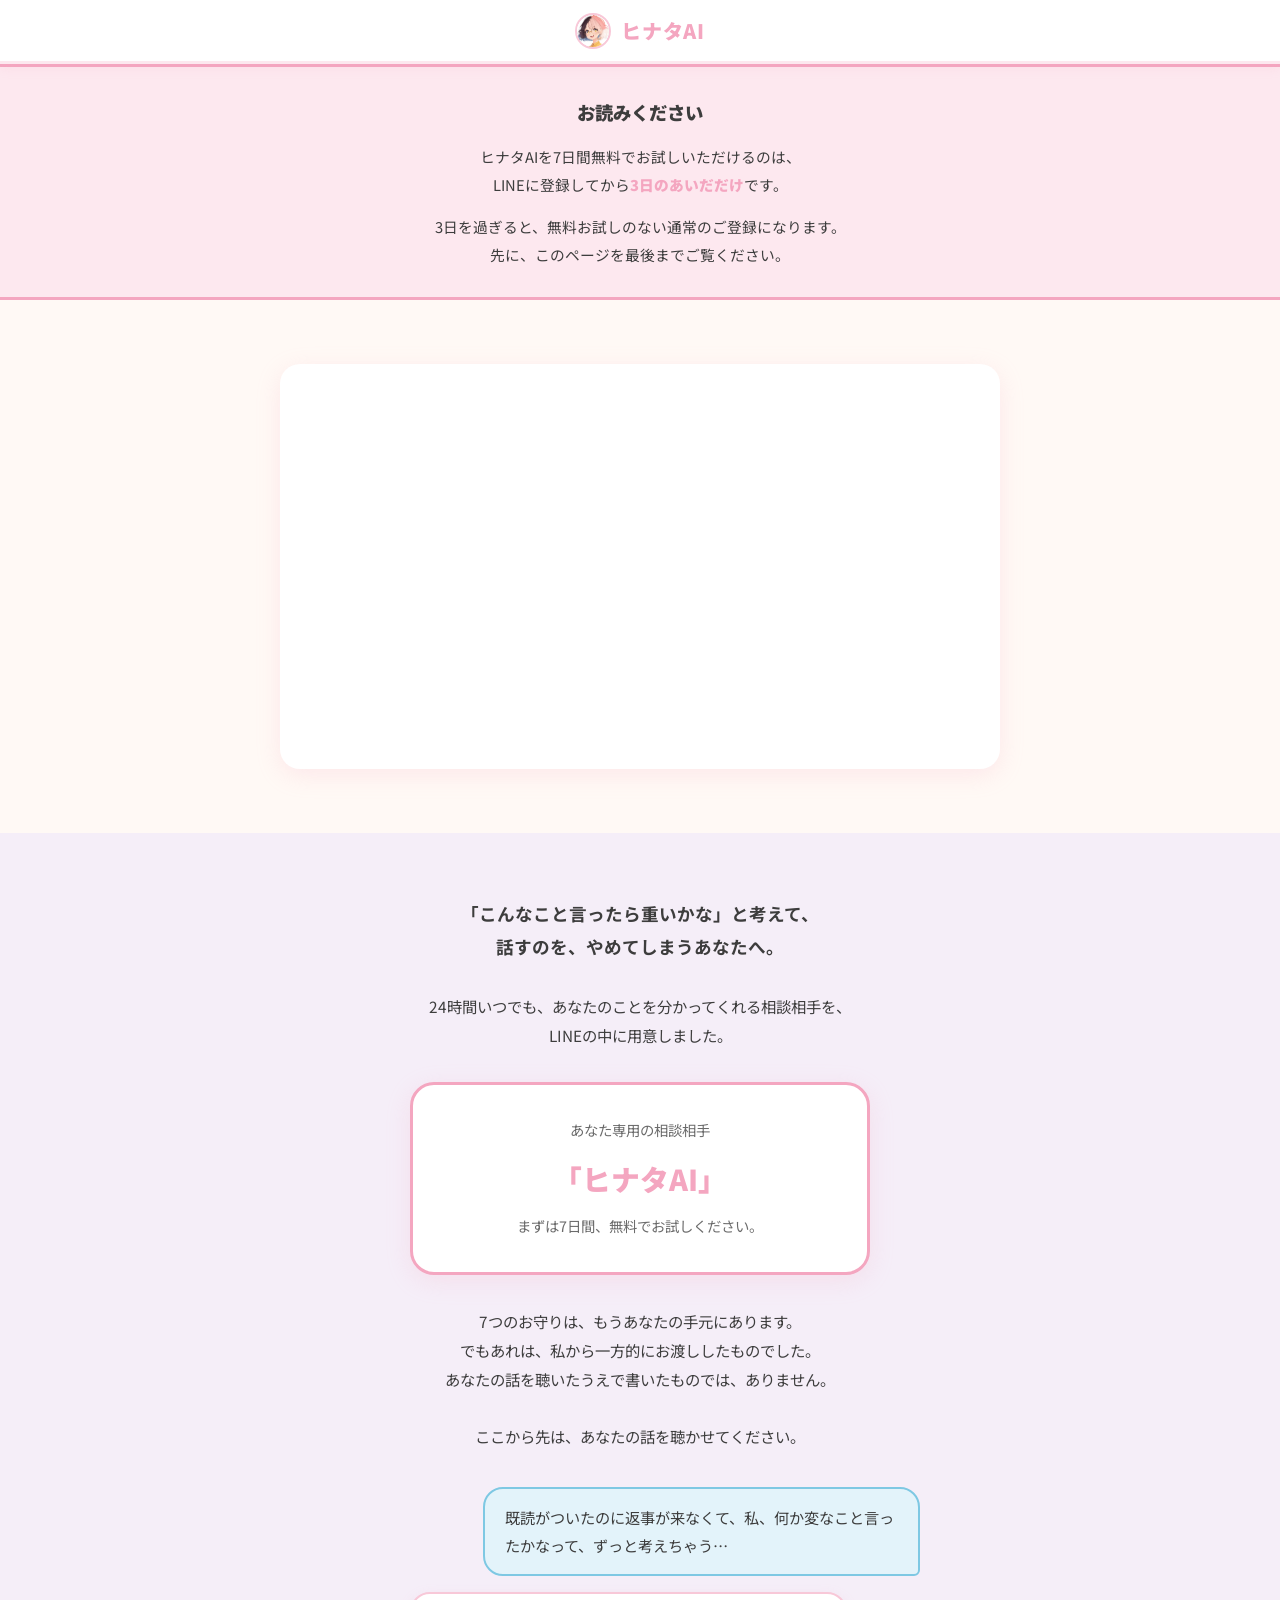
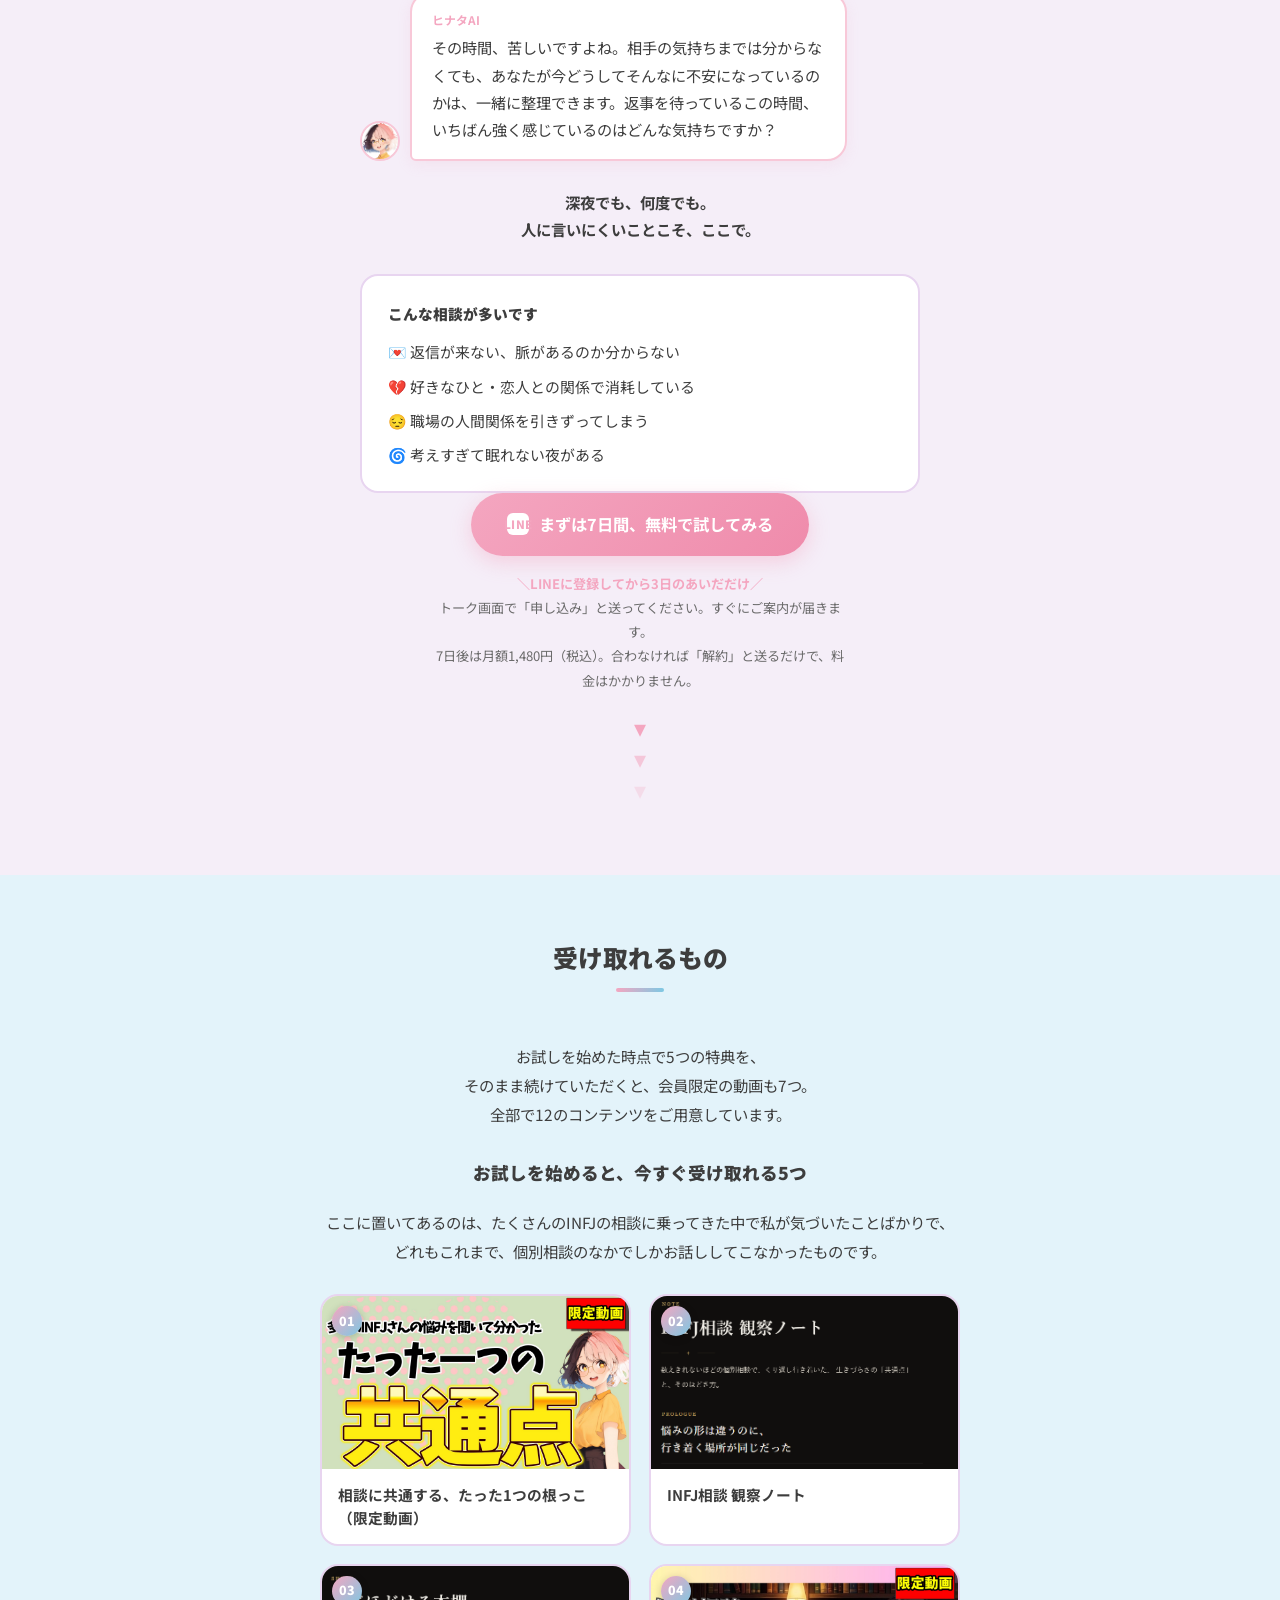
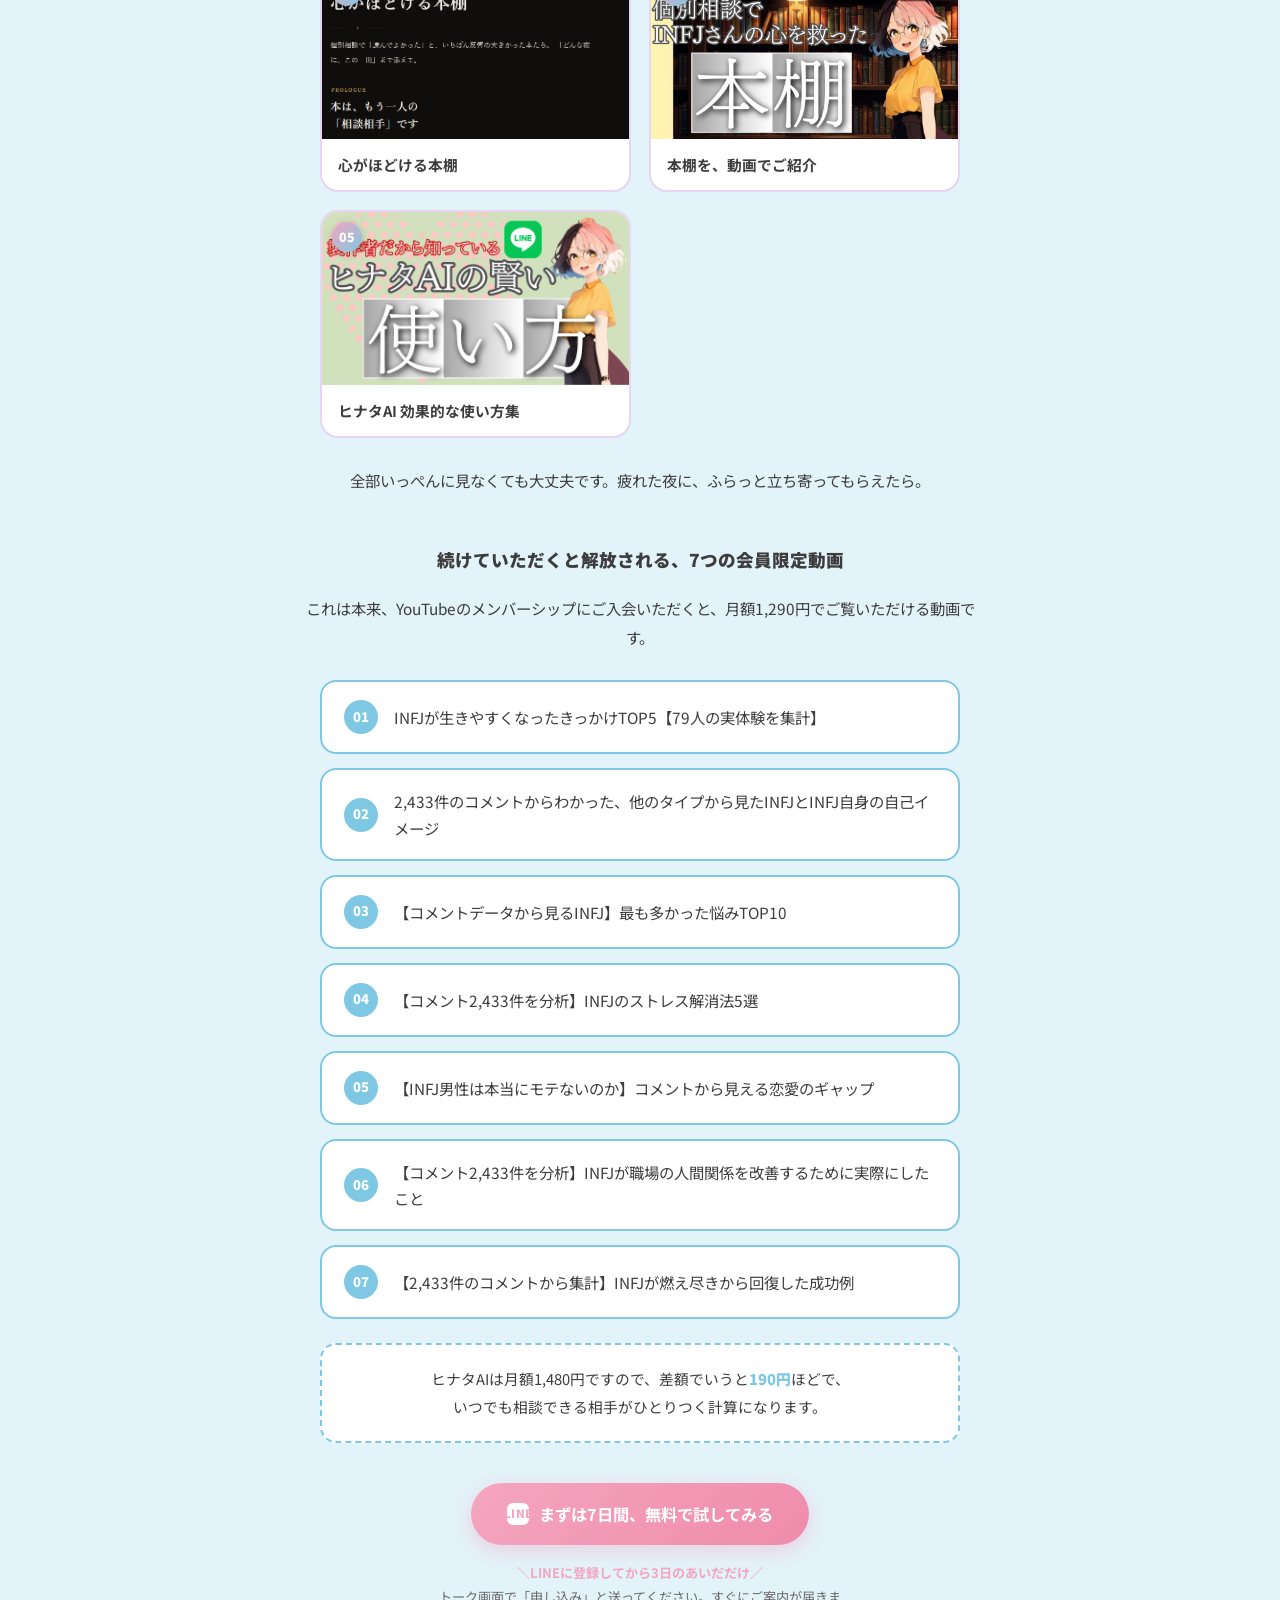
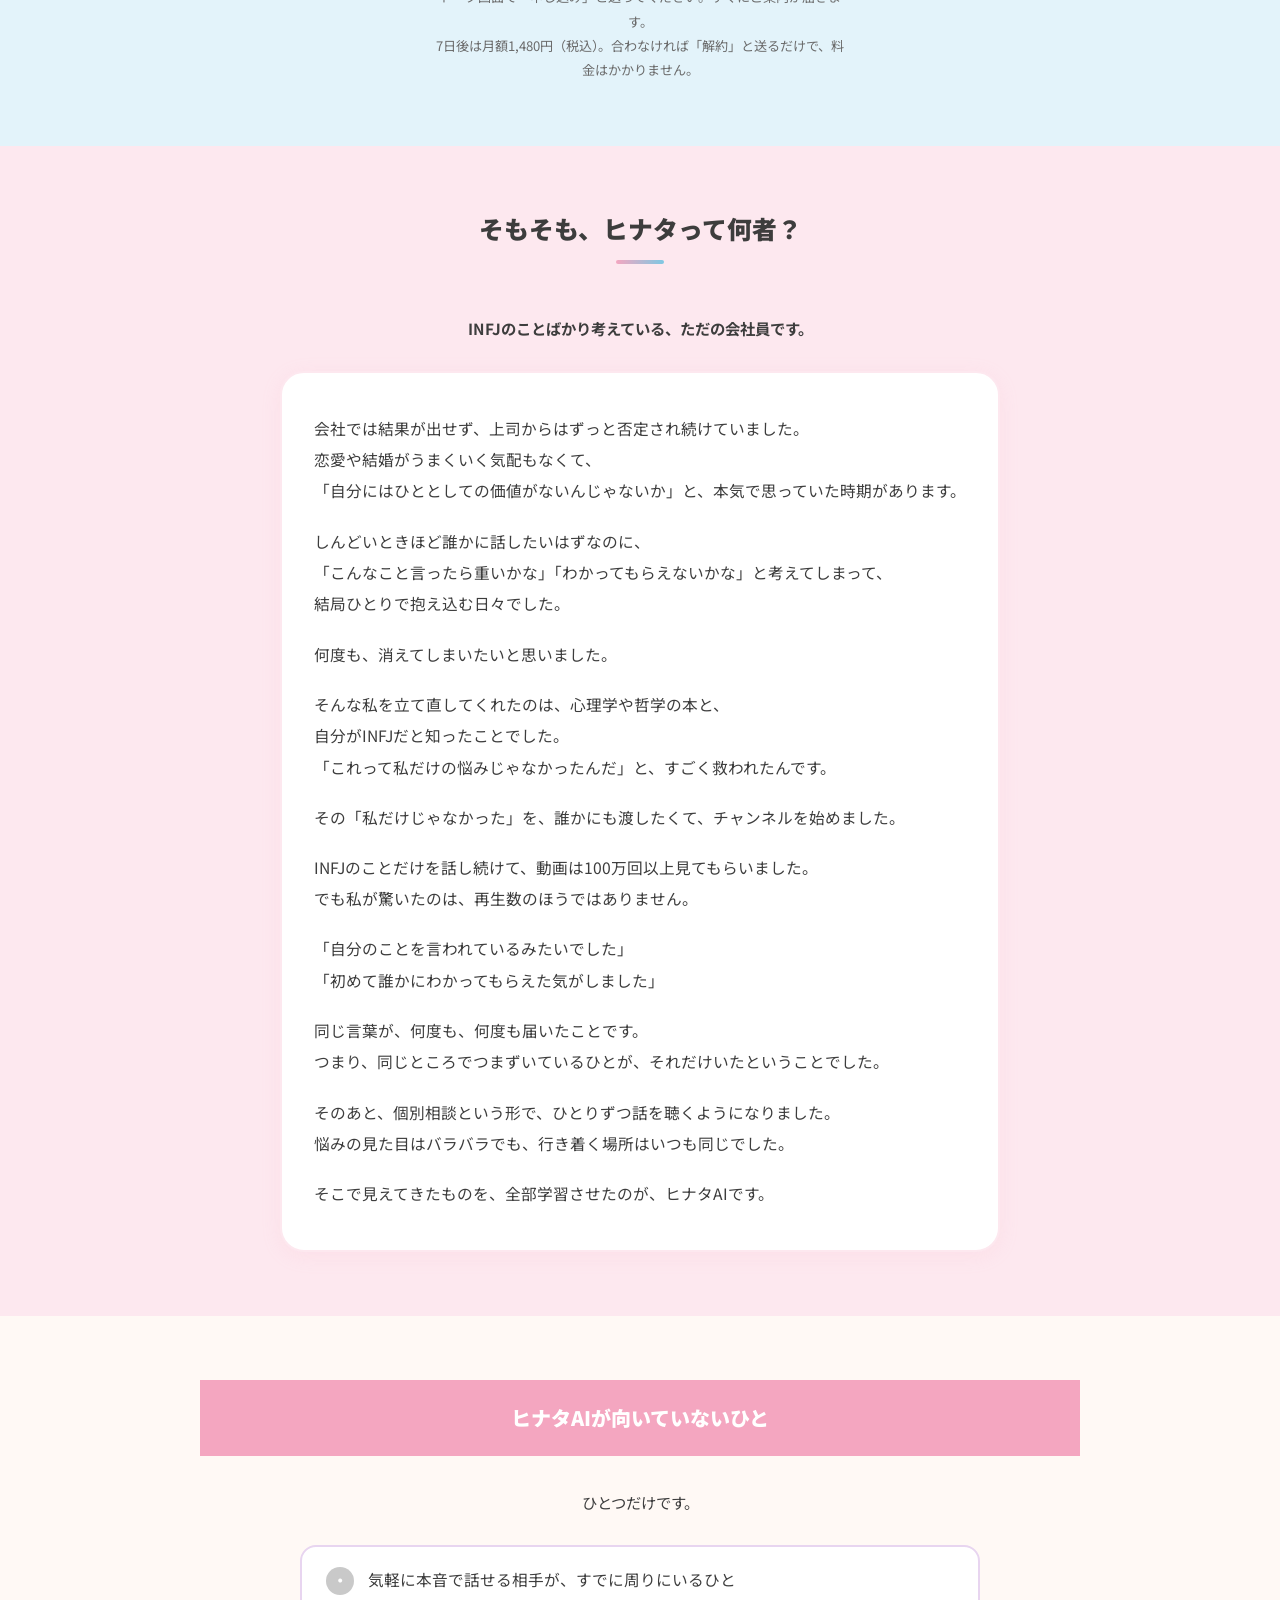
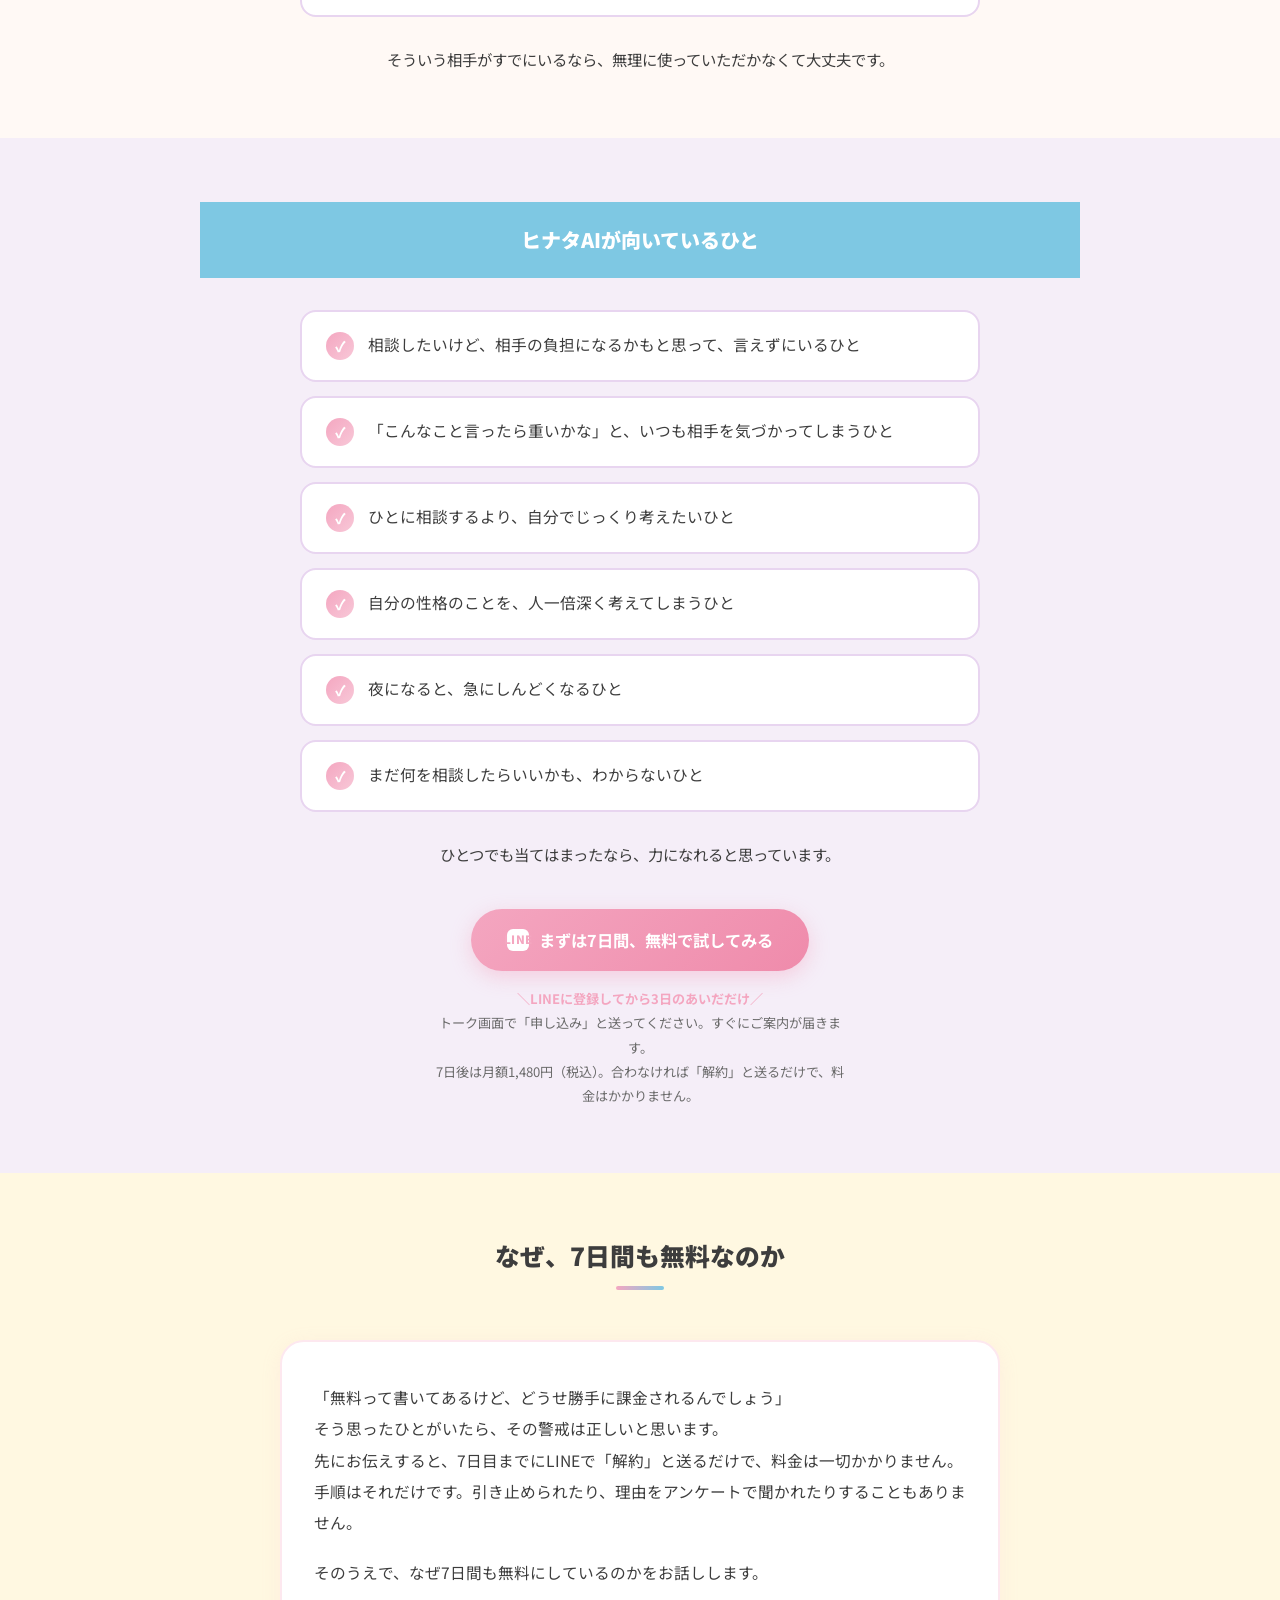
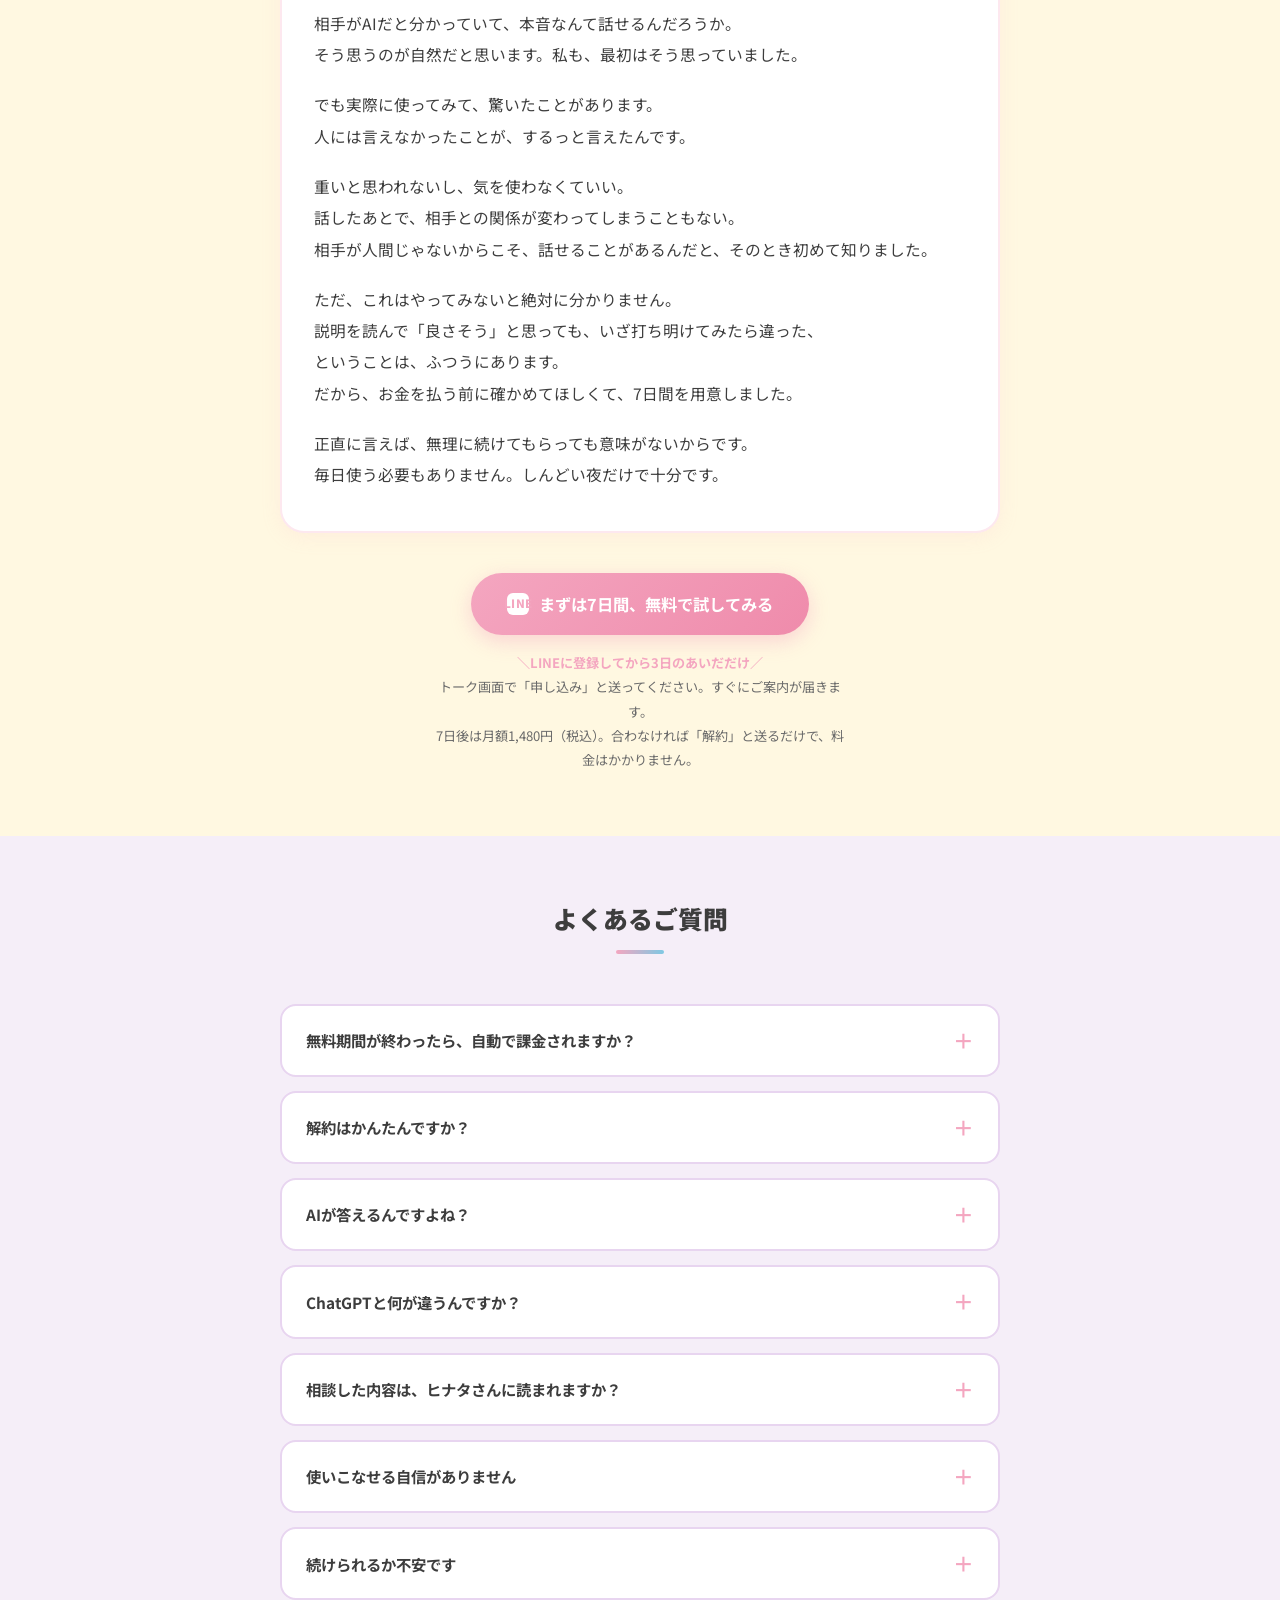
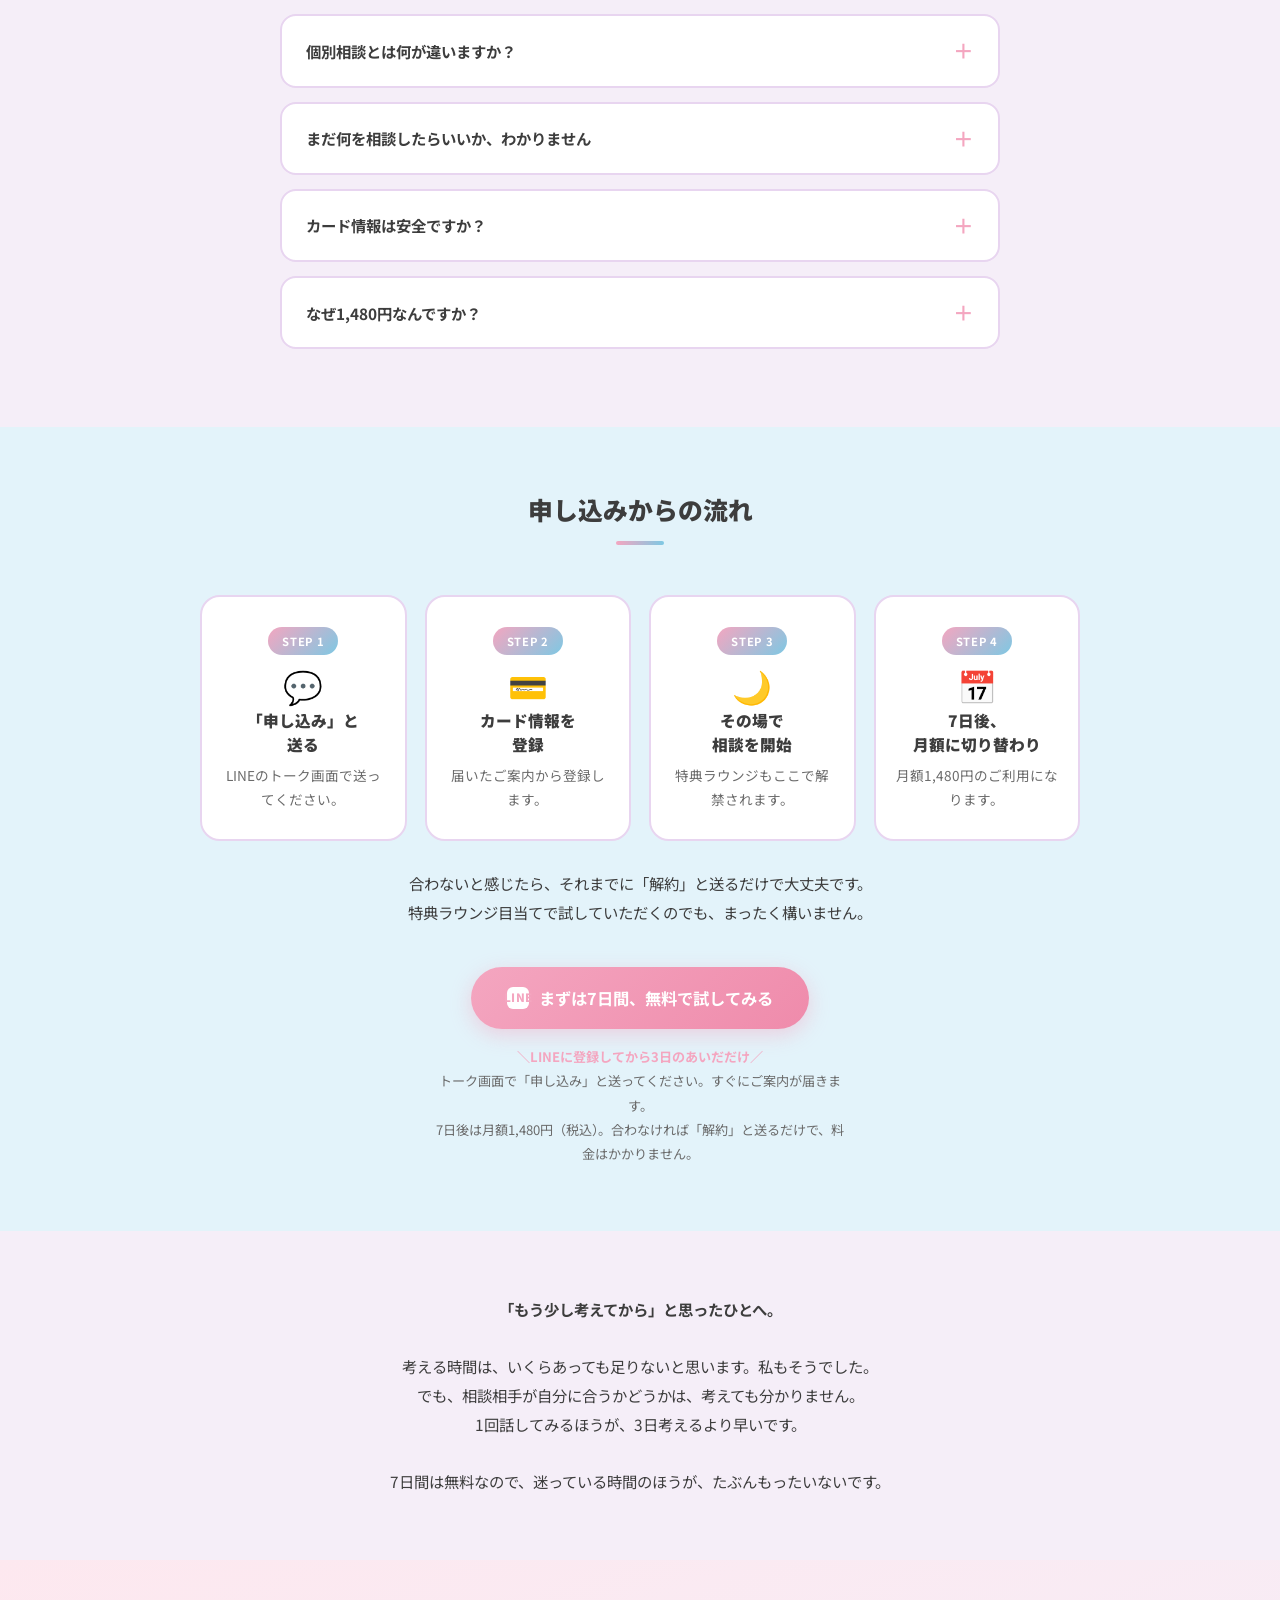
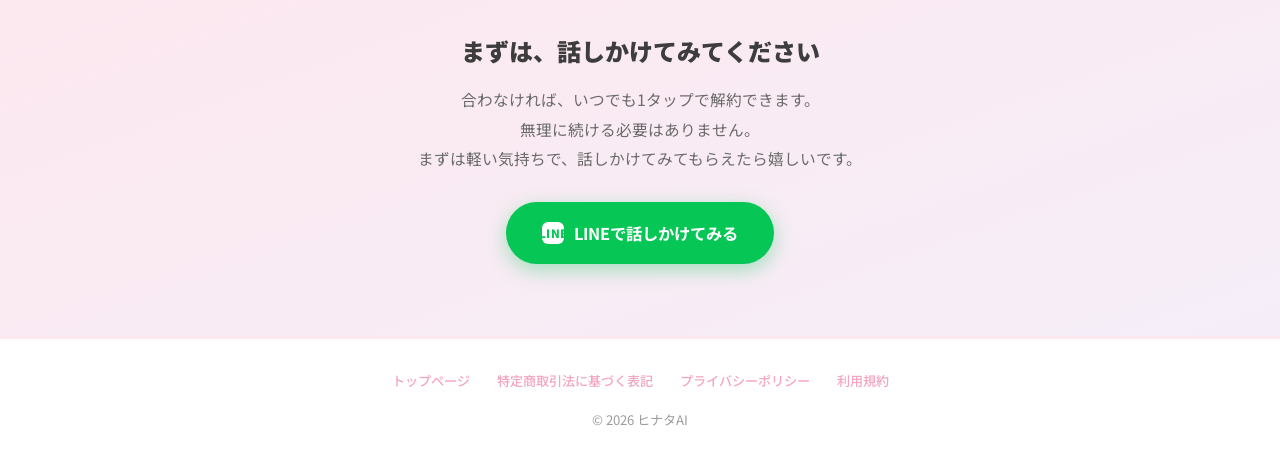
==== commit 7c8616bc: "offer.htmlの受け取れるものセクションを刷新 5つの特典＋7つの会員限定動画を並べる構成に変更し、特典サムネイル5枚を追加。 会員限定動画は実タイトルを反映（サムネイルなし）、YouTubeメ" ====
--- a/offer.html
+++ b/offer.html
@@ -17,10 +17,13 @@
     <link href="https://fonts.googleapis.com/css2?family=Noto+Sans+JP:wght@400;500;700;900&display=swap"
         rel="stylesheet">
     <!--
-        未確定事項メモ（20260808 LP実装指示書 改訂版 準拠）
+        未確定事項メモ（2026-08-10更新）
         ・①警告バーの「3日ルール」はGAS未実装。実際にその通り動くようになるまで、このページを本番導線（LINE配布・動画概要欄）にリンクしないこと。
-        ・LINEのあいさつメッセージ側にも「無料トライアルは3日間限定」の一文を入れる想定（指示書7章①）。まだ入っていない場合、①のバーが唐突な期限通告に見えるので、あいさつメッセージ側の対応も忘れずに。
-        ・⑦ 5つの特典サムネイルは未制作のため、テキストのみで仮実装している。画像ができ次第 .perk-item にサムネ画像を追加する。
+        ・LINEのあいさつメッセージ側にも「無料トライアルは3日間限定」の一文を入れる想定。まだ入っていない場合、①のバーが唐突な期限通告に見えるので、あいさつメッセージ側の対応も忘れずに。
+        ・⑥⑦は「12大特典の合算表示をしない」という当初ルールから方針転換し、5つの特典＋7つの会員限定動画＝計12個を並べる構成にした（2026-08-10 運営者確認）。
+        ・⑦ 5つの特典サムネイルは images/tokuten/ に配置済み・反映済み（2026-08-10）。
+        ・⑦ 7つの会員限定動画：実タイトル反映済み（2026-08-10）。サムネイル画像は載せない方針（同日確定）。
+        ・YouTubeメンバーシップ価格は1,290円（運営者確認済み）。ヒナタAIとの差額は190円で統一。「200円」など丸めた数字を使わないこと。
         ・⑨⑩「使っているひとの声」は実在の声が集まるまでコメントアウトしたまま。
         ・⑫の「動画は100万回以上見てもらいました」、および引用コメント2件（「自分のことを言われているみたいでした」「初めて誰かにわかってもらえた気がしました」）は公開前に実数・実在の引用であることを確認すること。
     -->
@@ -504,12 +507,80 @@
             max-width: 640px;
             margin: 0 auto;
             display: grid;
+            grid-template-columns: repeat(auto-fit, minmax(230px, 1fr));
+            gap: 18px;
+        }
+
+        .perk-item {
+            background: var(--white);
+            border: 2px solid var(--lavender);
+            border-radius: 18px;
+            overflow: hidden;
+            transition: transform .2s, box-shadow .2s;
+        }
+
+        .perk-item:hover {
+            transform: translateY(-3px);
+            box-shadow: 0 6px 18px rgba(244, 166, 192, .3)
+        }
+
+        .perk-item .perk-media {
+            position: relative;
+            aspect-ratio: 16 / 9;
+            background: linear-gradient(135deg, var(--pink-pale), var(--lavender-pale));
+        }
+
+        .perk-item .perk-media img {
+            width: 100%;
+            height: 100%;
+            object-fit: cover;
+            display: block;
+        }
+
+        .perk-item .perk-num {
+            position: absolute;
+            top: 10px;
+            left: 10px;
+            width: 30px;
+            height: 30px;
+            border-radius: 50%;
+            background: linear-gradient(135deg, var(--pink), var(--blue));
+            color: var(--white);
+            display: flex;
+            align-items: center;
+            justify-content: center;
+            font-weight: 900;
+            font-size: .78rem;
+            box-shadow: 0 2px 8px rgba(0, 0, 0, .2);
+        }
+
+        .perk-item .perk-title {
+            padding: 14px 16px;
+            font-size: .92rem;
+            font-weight: 700;
+            line-height: 1.6;
+            color: var(--text);
+        }
+
+        .subsection-title {
+            text-align: center;
+            font-size: 1.1rem;
+            font-weight: 900;
+            color: var(--text);
+            margin: 0 0 18px;
+        }
+
+        /* ====== ⑦ 会員限定動画：7つのリスト ====== */
+        .member-video-list {
+            max-width: 640px;
+            margin: 0 auto;
+            display: grid;
             gap: 14px;
         }
 
-        .perk-item {
-            background: var(--white);
-            border: 2px solid var(--lavender);
+        .member-video-item {
+            background: var(--white);
+            border: 2px solid var(--blue);
             border-radius: 16px;
             padding: 18px 22px;
             display: flex;
@@ -520,18 +591,36 @@
             color: var(--text);
         }
 
-        .perk-item .perk-num {
+        .member-video-item .video-num {
             flex-shrink: 0;
             width: 34px;
             height: 34px;
             border-radius: 50%;
-            background: linear-gradient(135deg, var(--pink), var(--blue));
+            background: var(--blue);
             color: var(--white);
             display: flex;
             align-items: center;
             justify-content: center;
             font-weight: 900;
             font-size: .82rem;
+        }
+
+        .value-note {
+            background: var(--white);
+            border: 2px dashed var(--blue);
+            border-radius: 16px;
+            padding: 20px 24px;
+            max-width: 640px;
+            margin: 24px auto 0;
+            font-size: .92rem;
+            line-height: 1.9;
+            color: var(--text);
+            text-align: center;
+        }
+
+        .value-note strong {
+            color: var(--blue);
+            font-weight: 900;
         }
 
         /* ====== ⑨⑩ 声グリッド（現在は不使用・コメントアウト内で定義） ====== */
@@ -796,10 +885,15 @@
                 gap: 12px;
             }
 
-            .perk-item {
+            .member-video-item {
                 padding: 14px 18px;
                 font-size: .92rem;
                 gap: 12px;
+            }
+
+            .perk-item .perk-title {
+                padding: 12px 14px;
+                font-size: .88rem;
             }
 
             .btn-line,
@@ -916,26 +1010,59 @@
         </div>
     </section>
 
-    <!-- ====== ⑥⑦ お試しを始めると、受け取れるもの（5つの特典のみ。7つのお守りは③の地の文で回収済みのためサムネ化しない） ====== -->
+    <!-- ====== ⑥⑦ 受け取れるもの（全部で12。5つは今すぐ、7つは継続で解放される会員限定動画） ====== -->
     <section class="bg-blue">
         <div class="section-inner">
-            <h2 class="section-title">お試しを始めると、<br>受け取れるもの</h2>
+            <h2 class="section-title">受け取れるもの</h2>
             <p class="section-lead">
-                お試しを始めた時点で、「特典ラウンジ」にもご招待します。
+                お試しを始めた時点で5つの特典を、<br>
+                そのまま続けていただくと、会員限定の動画も7つ。<br>
+                全部で12のコンテンツをご用意しています。
             </p>
+
+            <h3 class="subsection-title">お試しを始めると、今すぐ受け取れる5つ</h3>
             <p class="section-lead">
                 ここに置いてあるのは、たくさんのINFJの相談に乗ってきた中で私が気づいたことばかりで、<br>
                 どれもこれまで、個別相談のなかでしかお話ししてこなかったものです。
             </p>
-            <!-- サムネイルは未制作のためテキストのみで実装。用意でき次第 .perk-item にサムネ画像を追加する -->
             <div class="perk-list">
-                <div class="perk-item"><span class="perk-num">01</span><span>相談に共通する、たった1つの根っこ（限定動画）</span></div>
-                <div class="perk-item"><span class="perk-num">02</span><span>INFJ相談 観察ノート</span></div>
-                <div class="perk-item"><span class="perk-num">03</span><span>心がほどける本棚</span></div>
-                <div class="perk-item"><span class="perk-num">04</span><span>本棚を、動画でご紹介</span></div>
-                <div class="perk-item"><span class="perk-num">05</span><span>ヒナタAI 効果的な使い方集</span></div>
+                <div class="perk-item">
+                    <div class="perk-media"><span class="perk-num">01</span><img src="images/tokuten/サムネ_特典1.jpg" alt="相談に共通する、たった1つの根っこ"></div>
+                    <p class="perk-title">相談に共通する、たった1つの根っこ（限定動画）</p>
+                </div>
+                <div class="perk-item">
+                    <div class="perk-media"><span class="perk-num">02</span><img src="images/tokuten/観察ノート.png" alt="INFJ相談 観察ノート"></div>
+                    <p class="perk-title">INFJ相談 観察ノート</p>
+                </div>
+                <div class="perk-item">
+                    <div class="perk-media"><span class="perk-num">03</span><img src="images/tokuten/本棚.png" alt="心がほどける本棚"></div>
+                    <p class="perk-title">心がほどける本棚</p>
+                </div>
+                <div class="perk-item">
+                    <div class="perk-media"><span class="perk-num">04</span><img src="images/tokuten/サムネ_特典2.jpg" alt="本棚を、動画でご紹介"></div>
+                    <p class="perk-title">本棚を、動画でご紹介</p>
+                </div>
+                <div class="perk-item">
+                    <div class="perk-media"><span class="perk-num">05</span><img src="images/tokuten/多くのINFJさんと話して分かった.png" alt="ヒナタAI 効果的な使い方集"></div>
+                    <p class="perk-title">ヒナタAI 効果的な使い方集</p>
+                </div>
             </div>
             <p class="section-lead" style="margin-top:28px;">全部いっぺんに見なくても大丈夫です。疲れた夜に、ふらっと立ち寄ってもらえたら。</p>
+
+            <h3 class="subsection-title" style="margin-top:48px;">続けていただくと解放される、7つの会員限定動画</h3>
+            <p class="section-lead">
+                これは本来、YouTubeのメンバーシップにご入会いただくと、月額1,290円でご覧いただける動画です。
+            </p>
+            <div class="member-video-list">
+                <div class="member-video-item"><span class="video-num">01</span><span>INFJが生きやすくなったきっかけTOP5【79人の実体験を集計】</span></div>
+                <div class="member-video-item"><span class="video-num">02</span><span>2,433件のコメントからわかった、他のタイプから見たINFJとINFJ自身の自己イメージ</span></div>
+                <div class="member-video-item"><span class="video-num">03</span><span>【コメントデータから見るINFJ】最も多かった悩みTOP10</span></div>
+                <div class="member-video-item"><span class="video-num">04</span><span>【コメント2,433件を分析】INFJのストレス解消法5選</span></div>
+                <div class="member-video-item"><span class="video-num">05</span><span>【INFJ男性は本当にモテないのか】コメントから見える恋愛のギャップ</span></div>
+                <div class="member-video-item"><span class="video-num">06</span><span>【コメント2,433件を分析】INFJが職場の人間関係を改善するために実際にしたこと</span></div>
+                <div class="member-video-item"><span class="video-num">07</span><span>【2,433件のコメントから集計】INFJが燃え尽きから回復した成功例</span></div>
+            </div>
+            <p class="value-note">ヒナタAIは月額1,480円ですので、差額でいうと<strong>190円</strong>ほどで、<br>いつでも相談できる相手がひとりつく計算になります。</p>
 
             <!-- CTA② -->
             <div class="cta-block" style="margin-top:40px;">
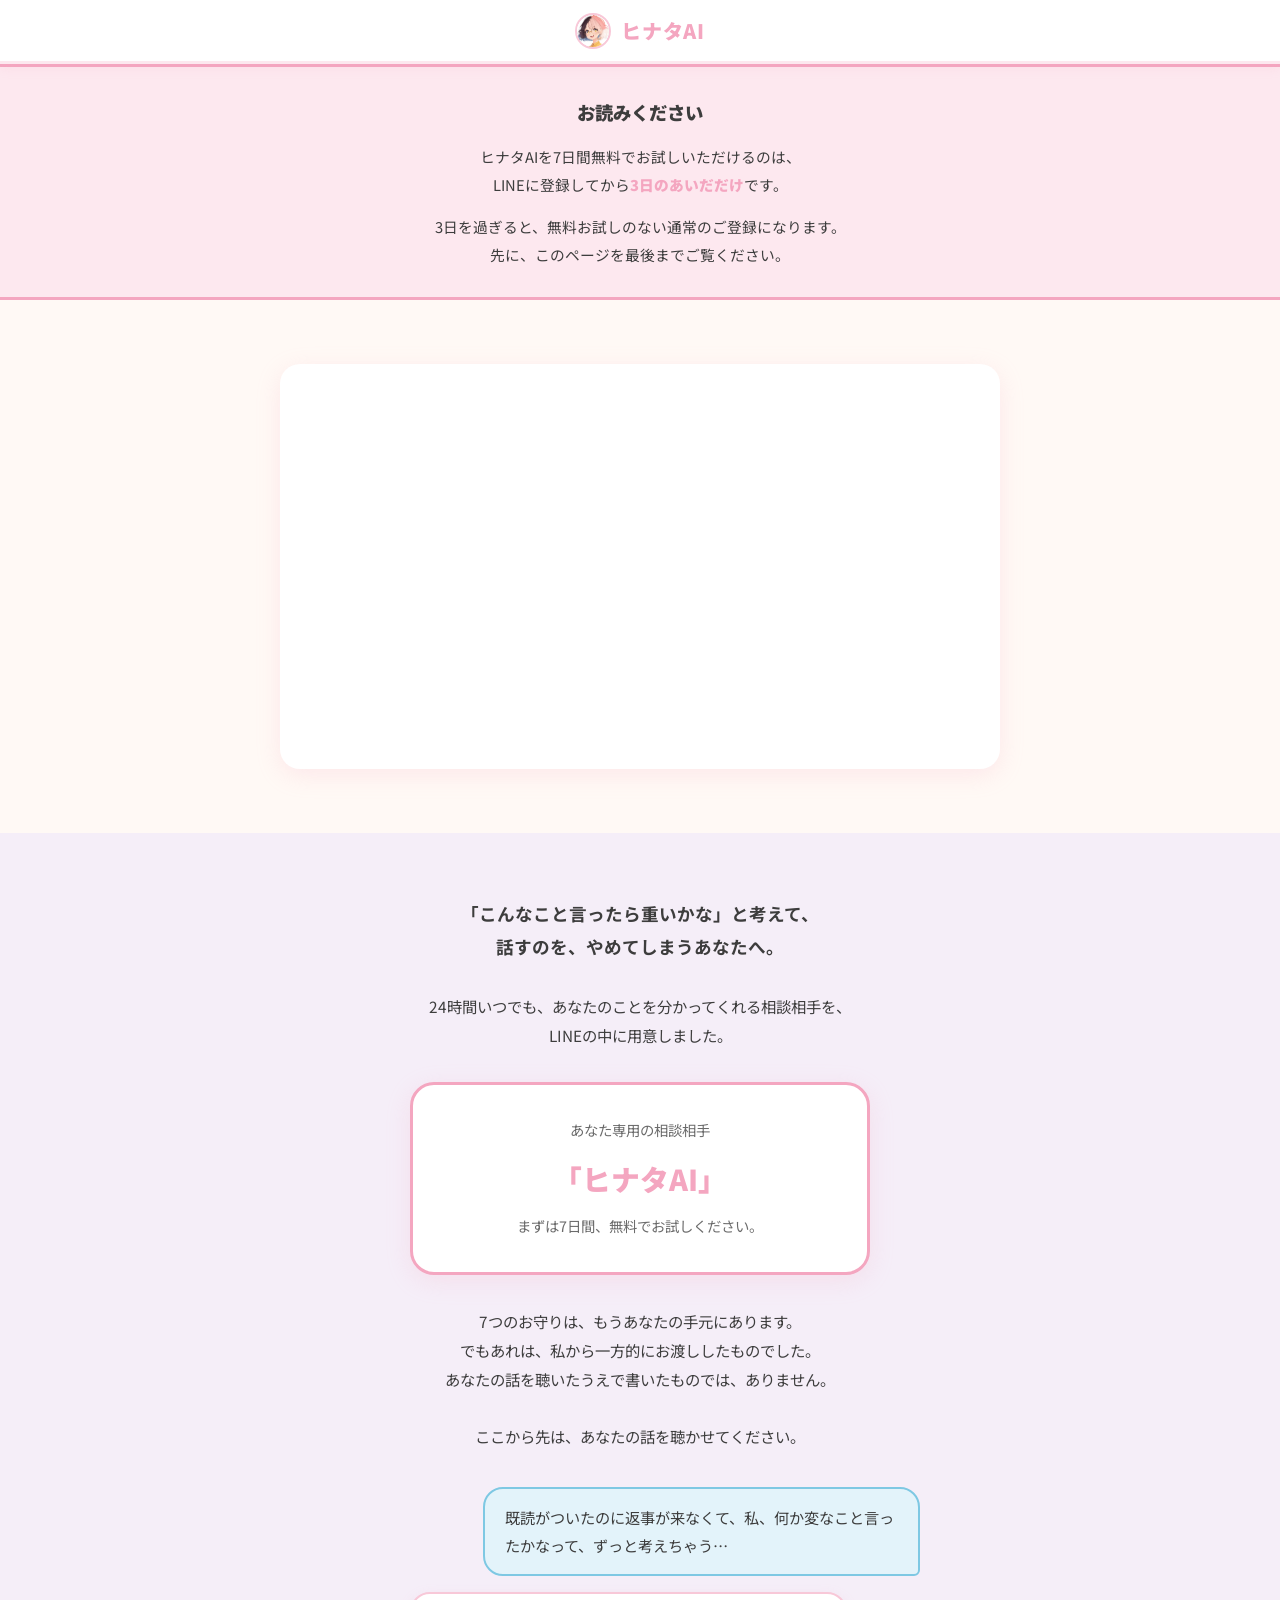
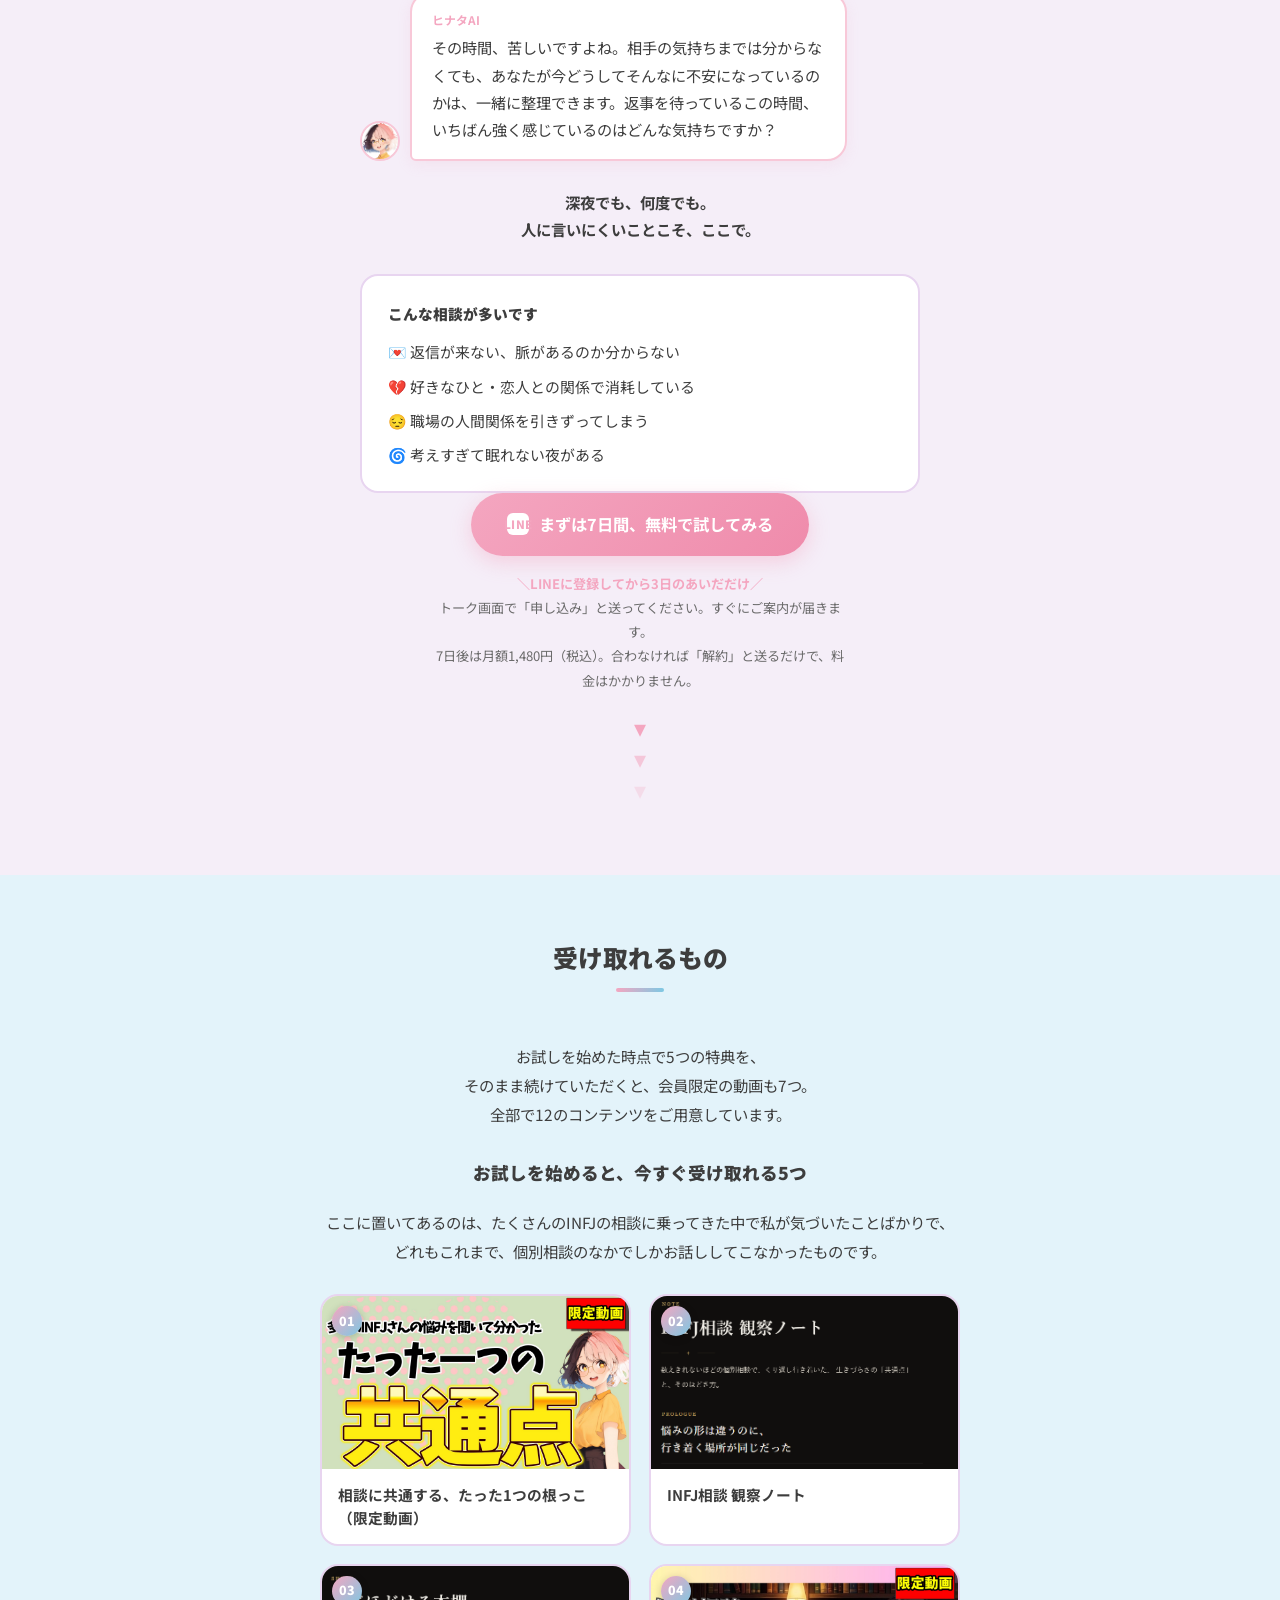
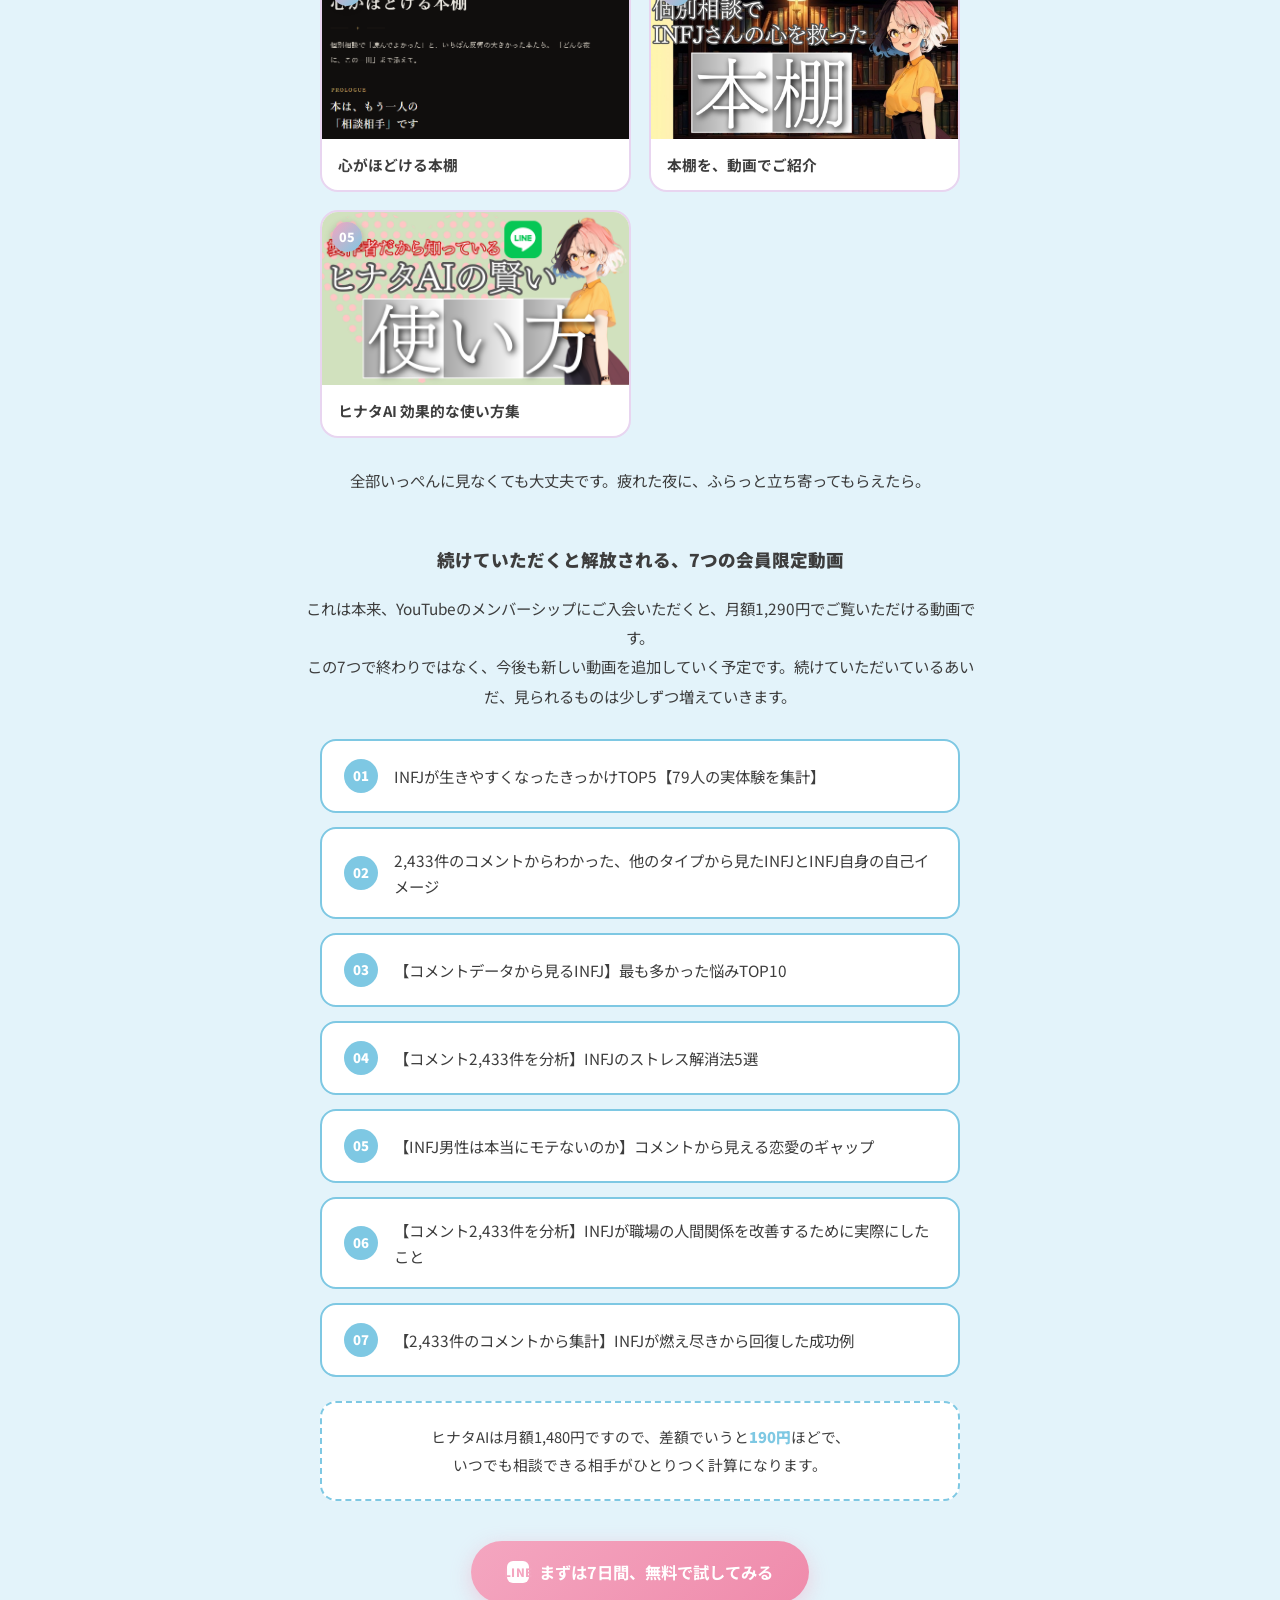
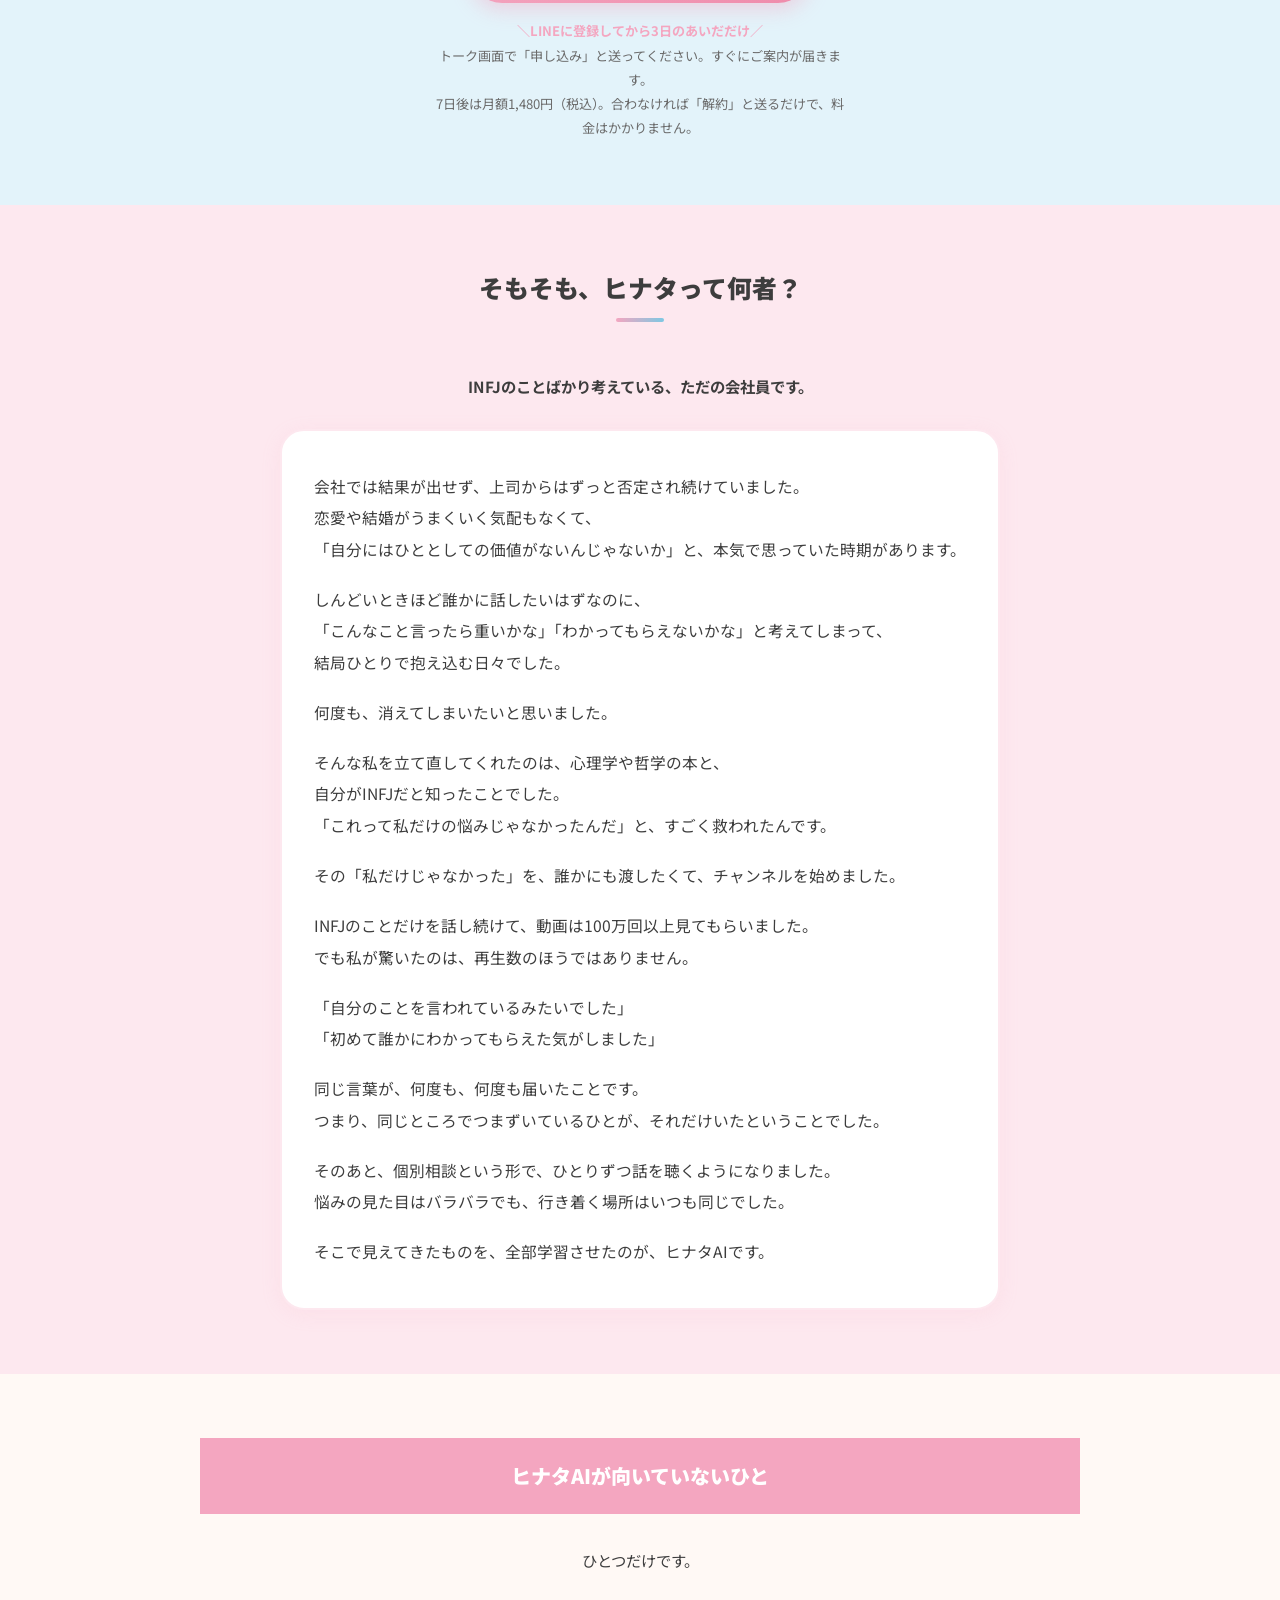
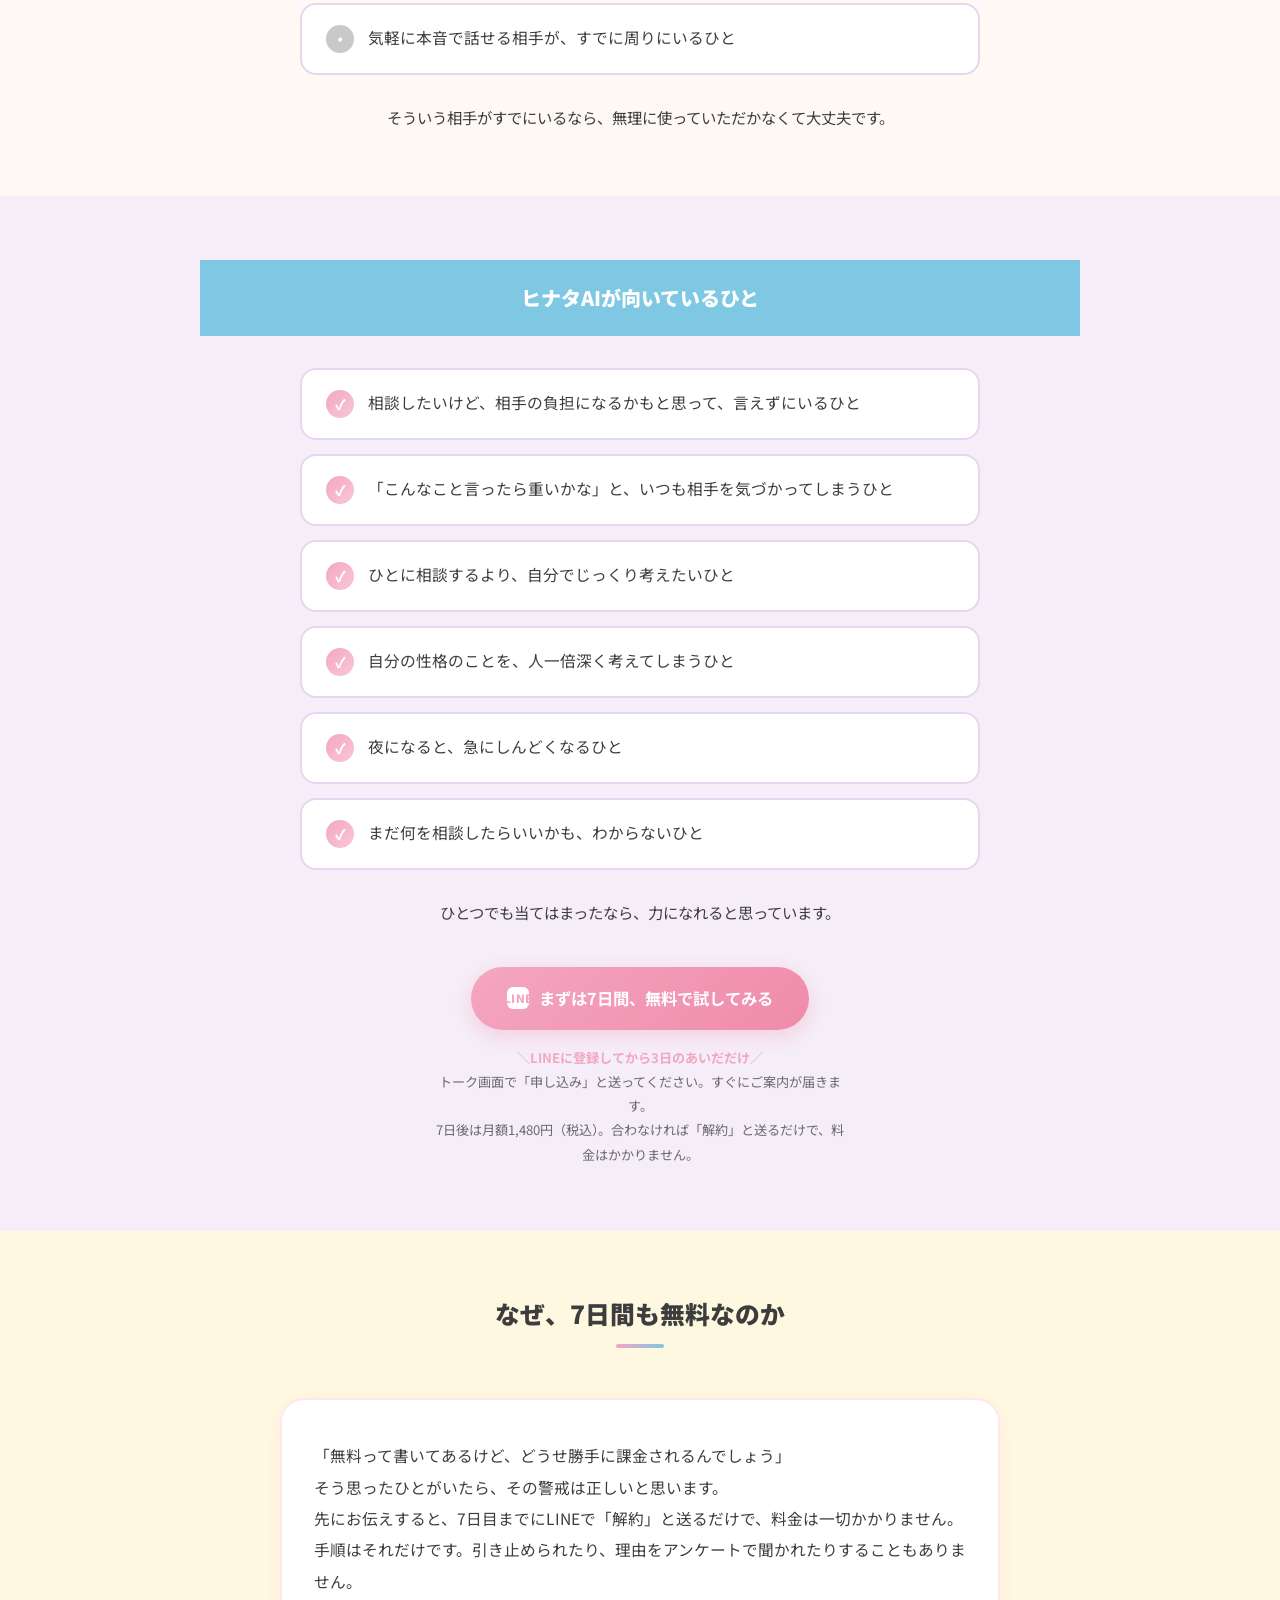
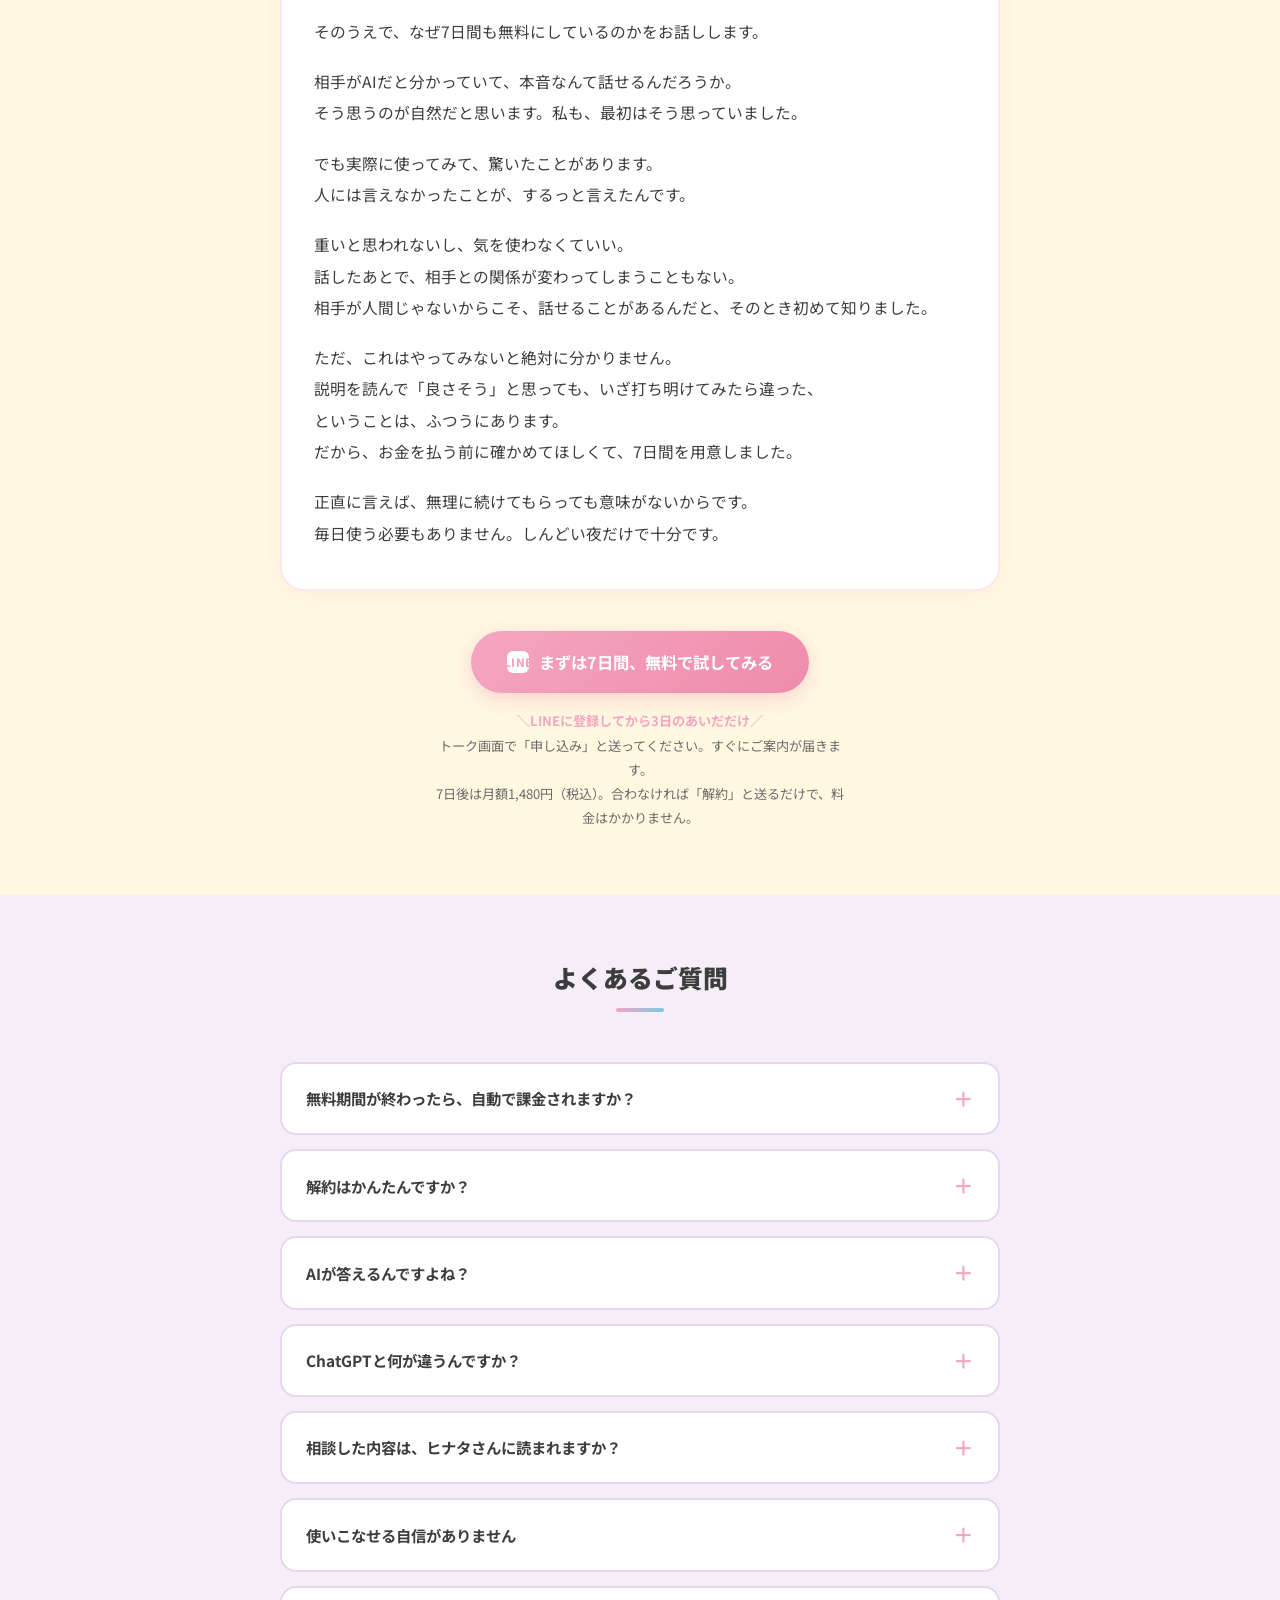
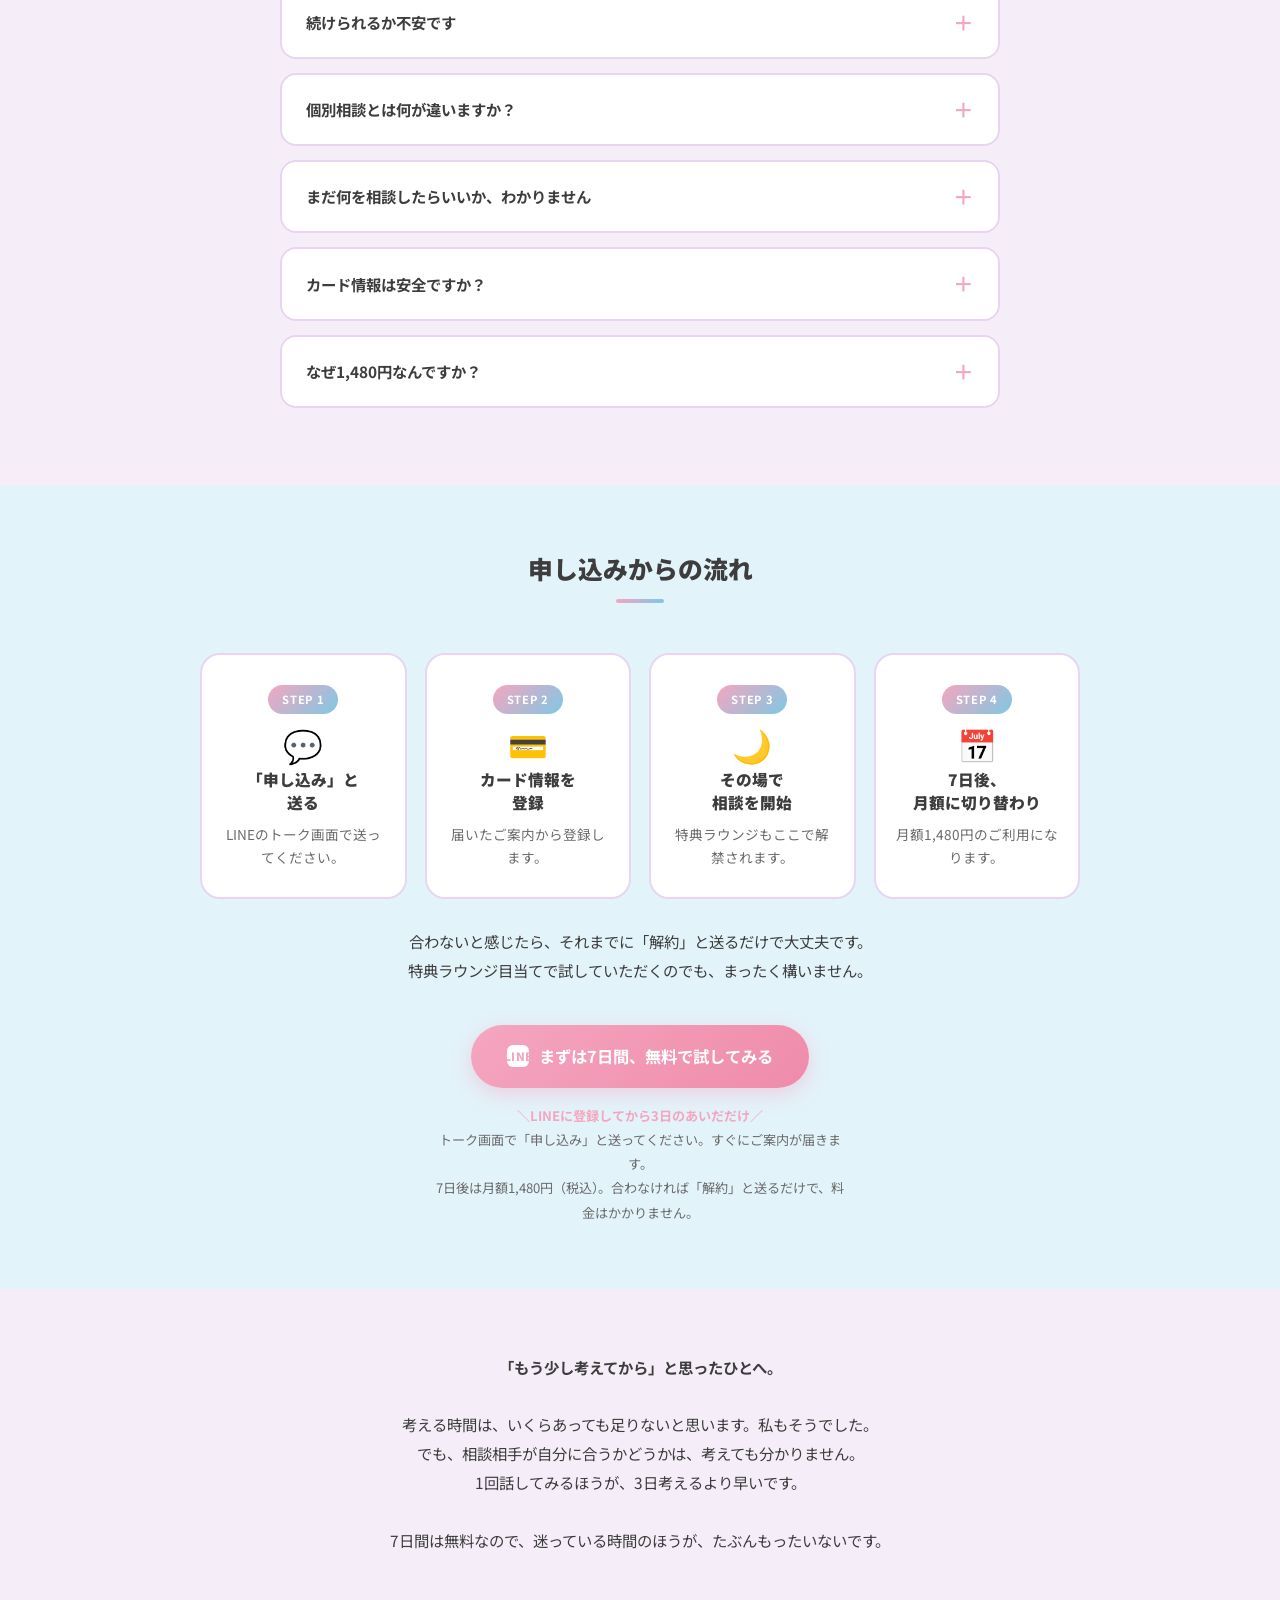
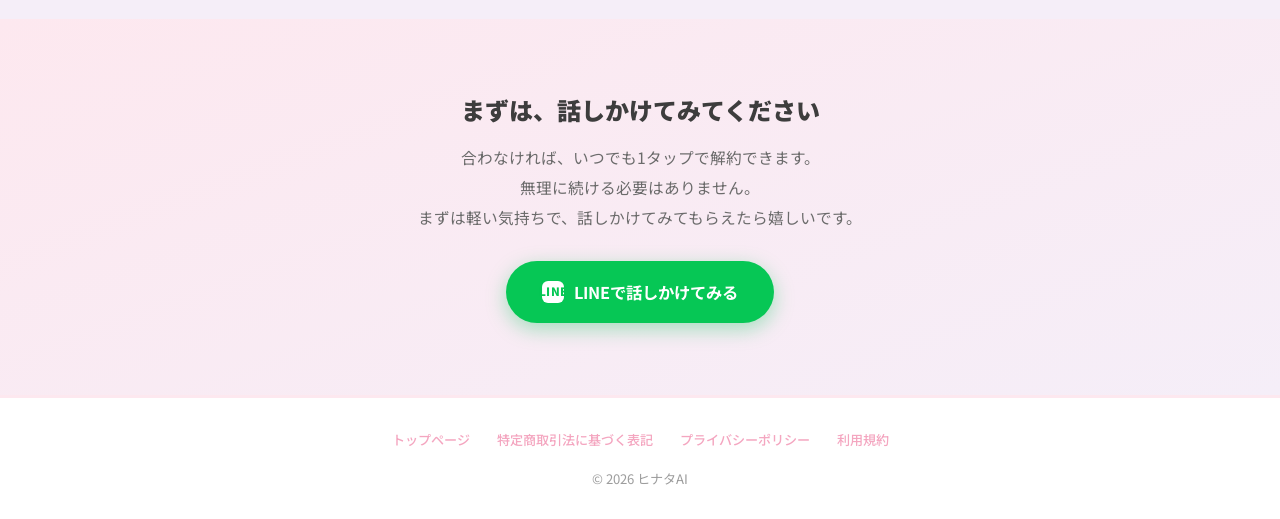
==== commit d148f9fa: "会員限定動画セクションに、今後も追加していく旨を追記 継続課金の動機づけとして、7つで固定ではなく今後も動画が増えていくことを明記。  Co-Authored-By: Claude Sonnet 5 " ====
--- a/offer.html
+++ b/offer.html
@@ -1051,7 +1051,8 @@
 
             <h3 class="subsection-title" style="margin-top:48px;">続けていただくと解放される、7つの会員限定動画</h3>
             <p class="section-lead">
-                これは本来、YouTubeのメンバーシップにご入会いただくと、月額1,290円でご覧いただける動画です。
+                これは本来、YouTubeのメンバーシップにご入会いただくと、月額1,290円でご覧いただける動画です。<br>
+                この7つで終わりではなく、今後も新しい動画を追加していく予定です。続けていただいているあいだ、見られるものは少しずつ増えていきます。
             </p>
             <div class="member-video-list">
                 <div class="member-video-item"><span class="video-num">01</span><span>INFJが生きやすくなったきっかけTOP5【79人の実体験を集計】</span></div>
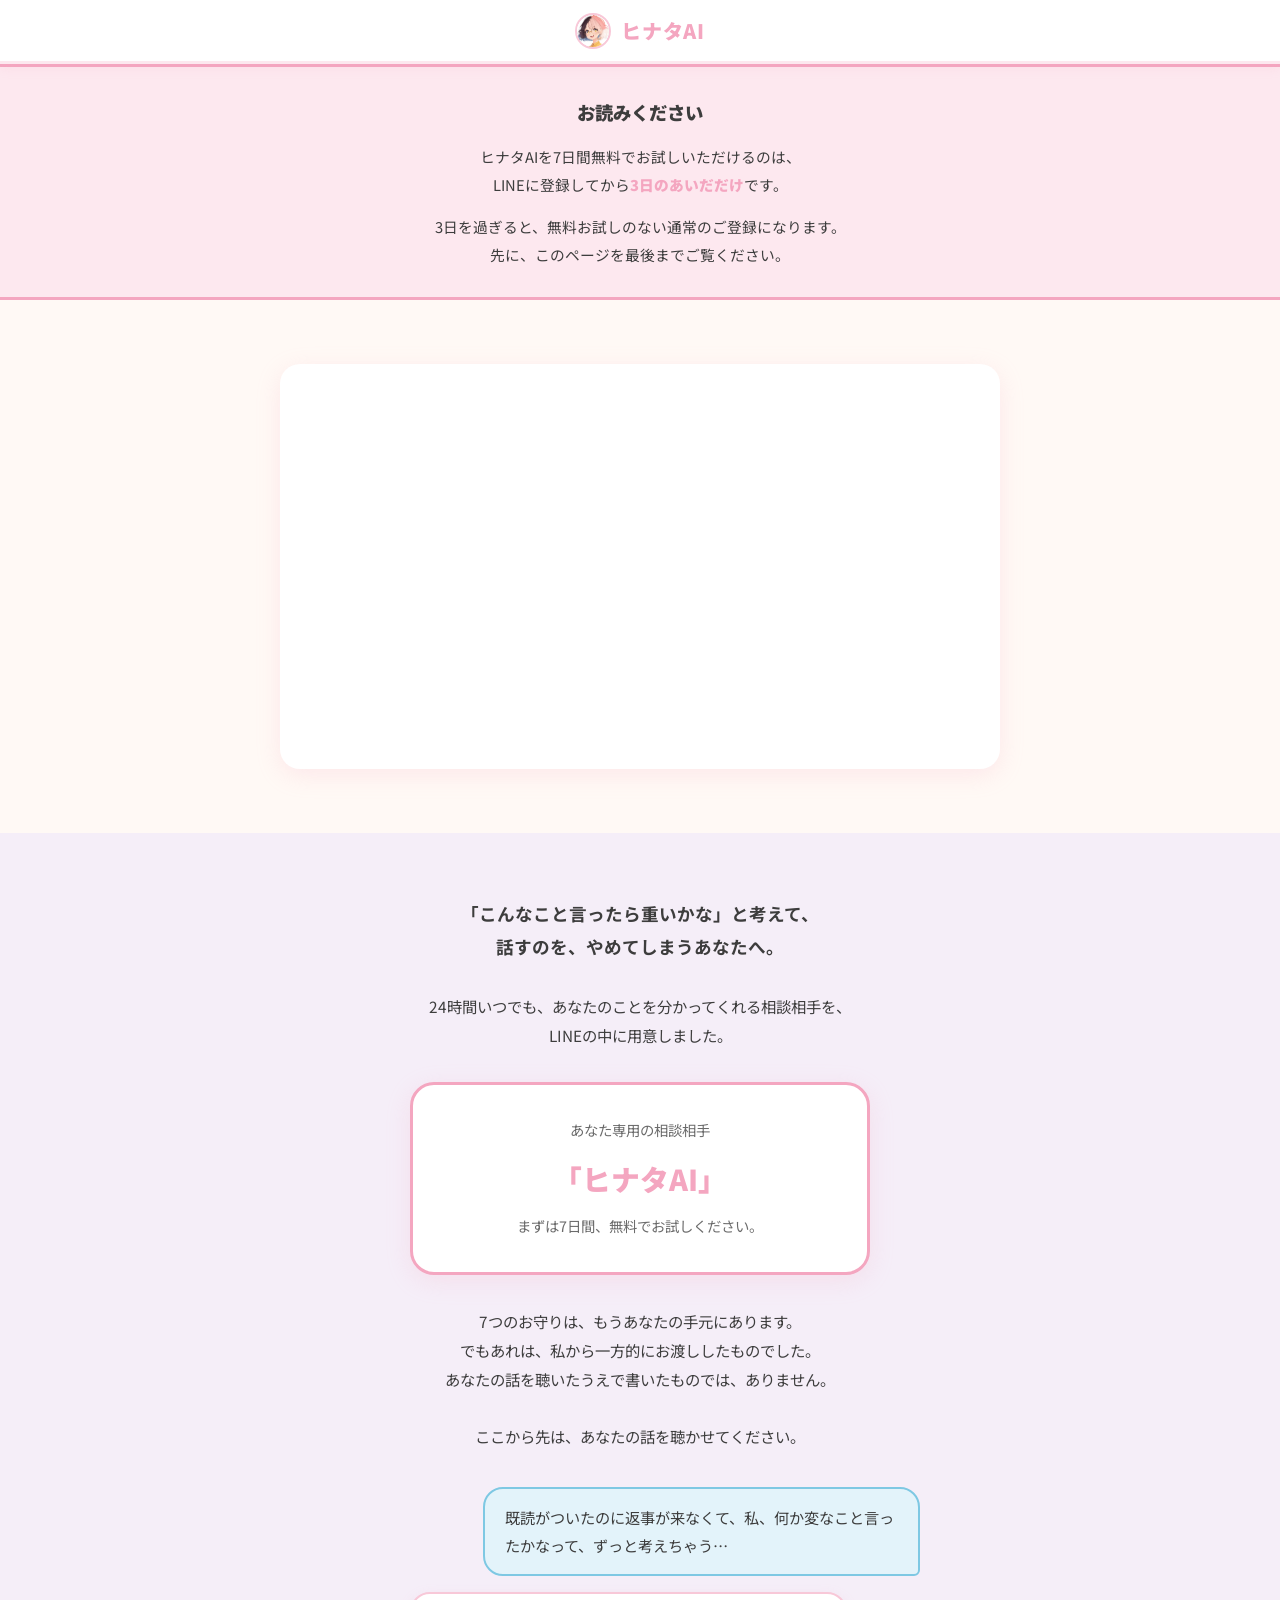
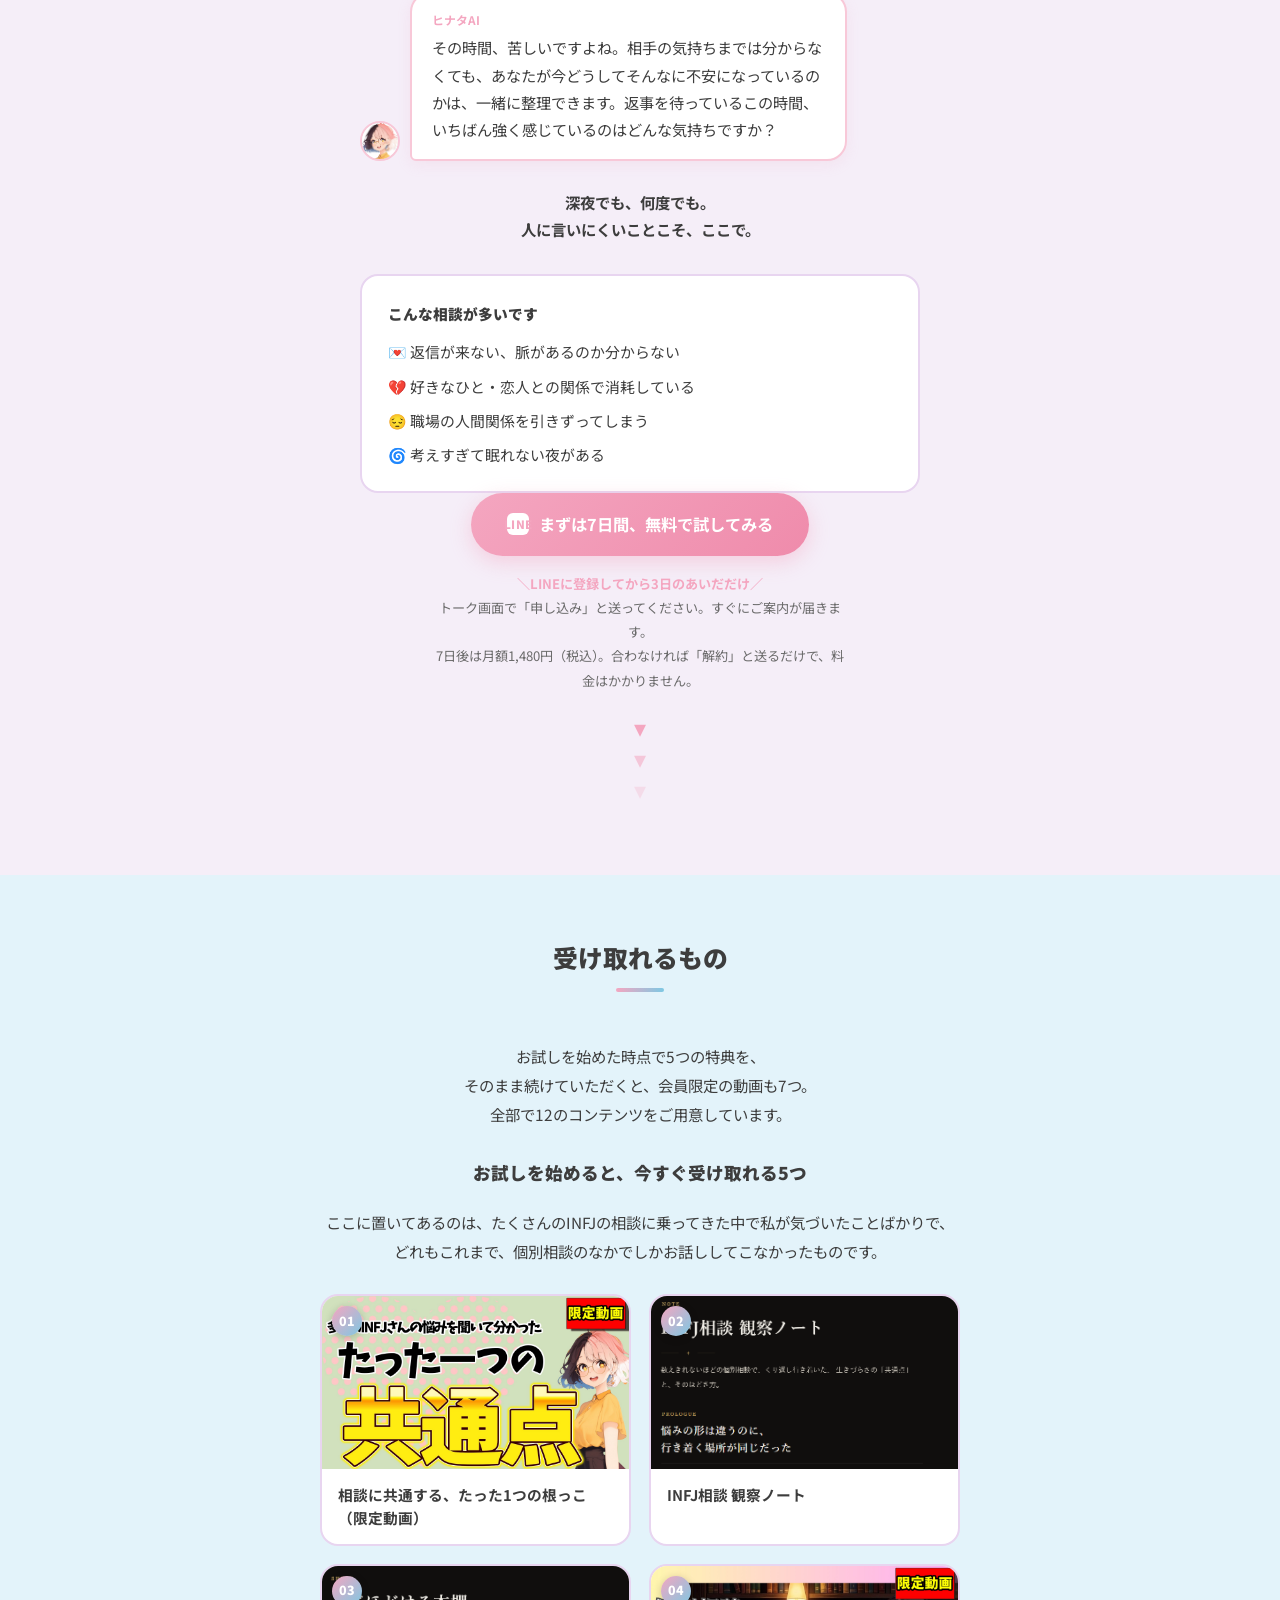
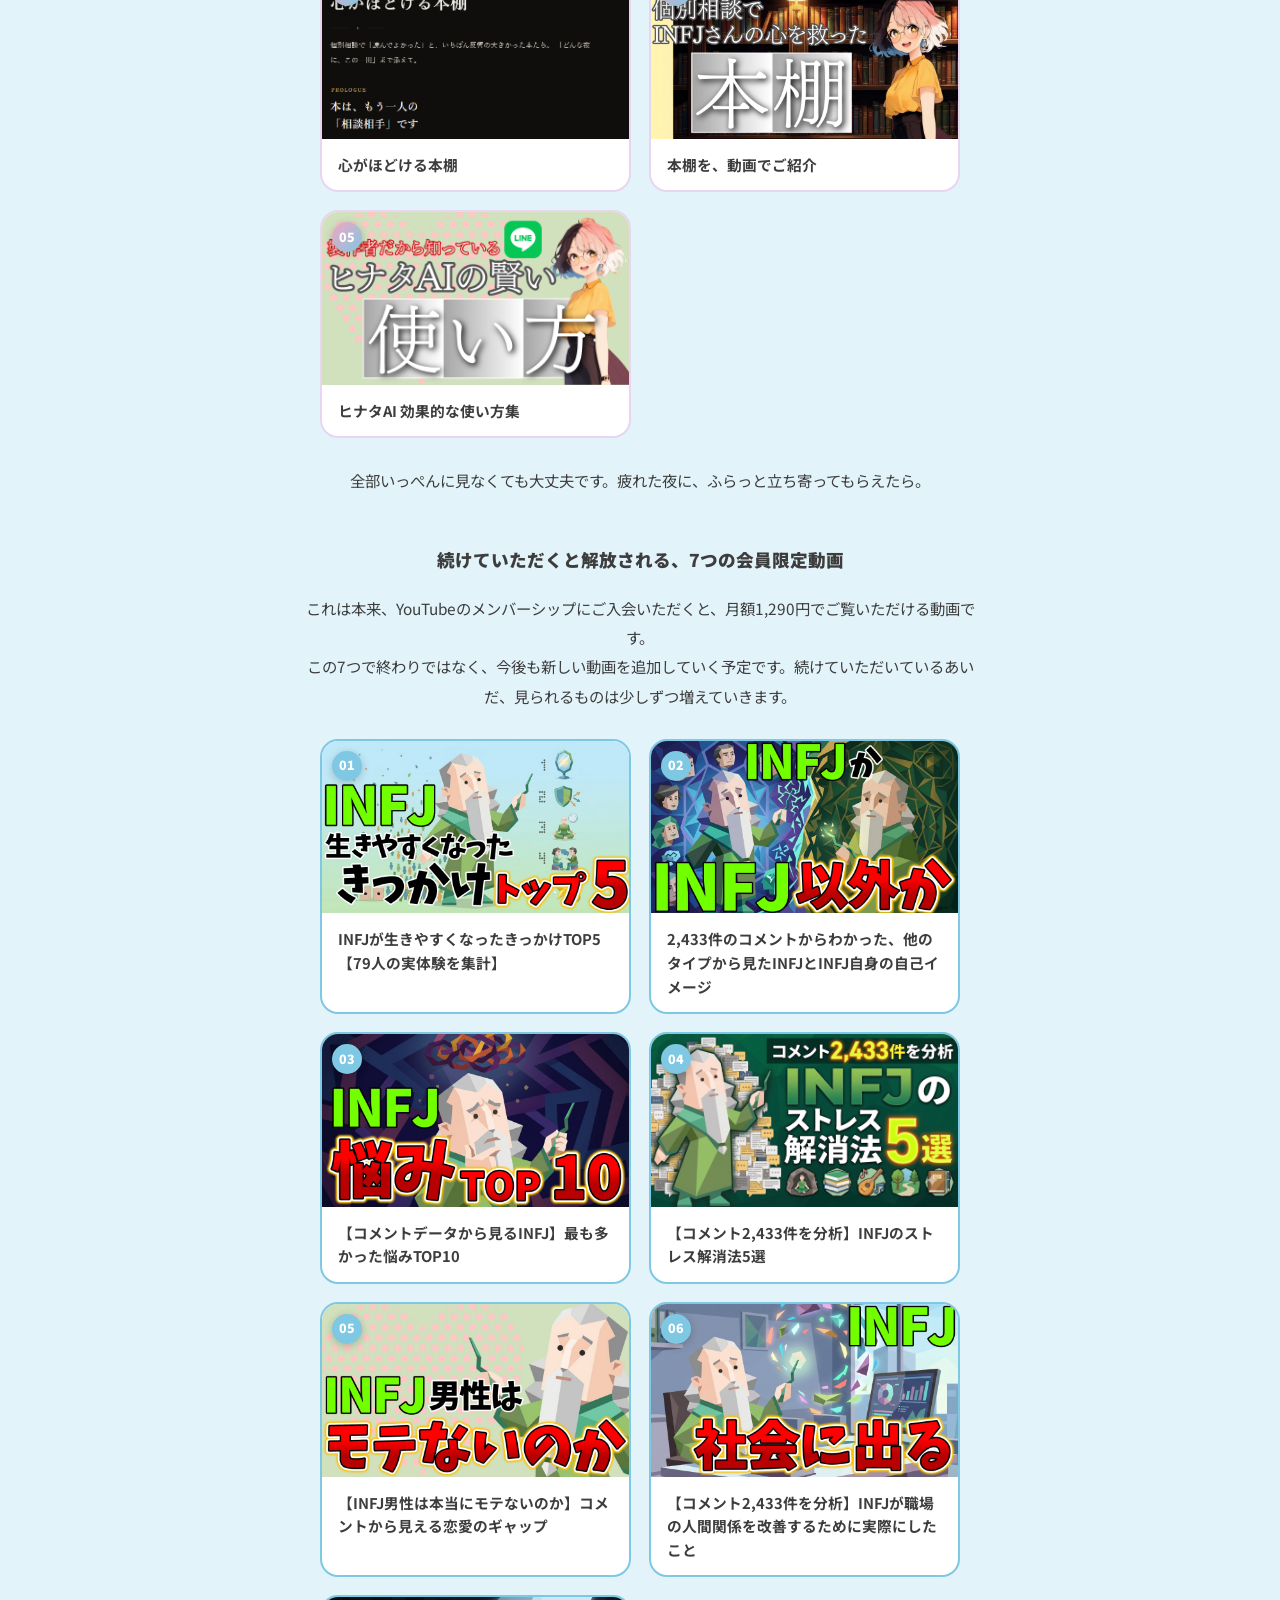
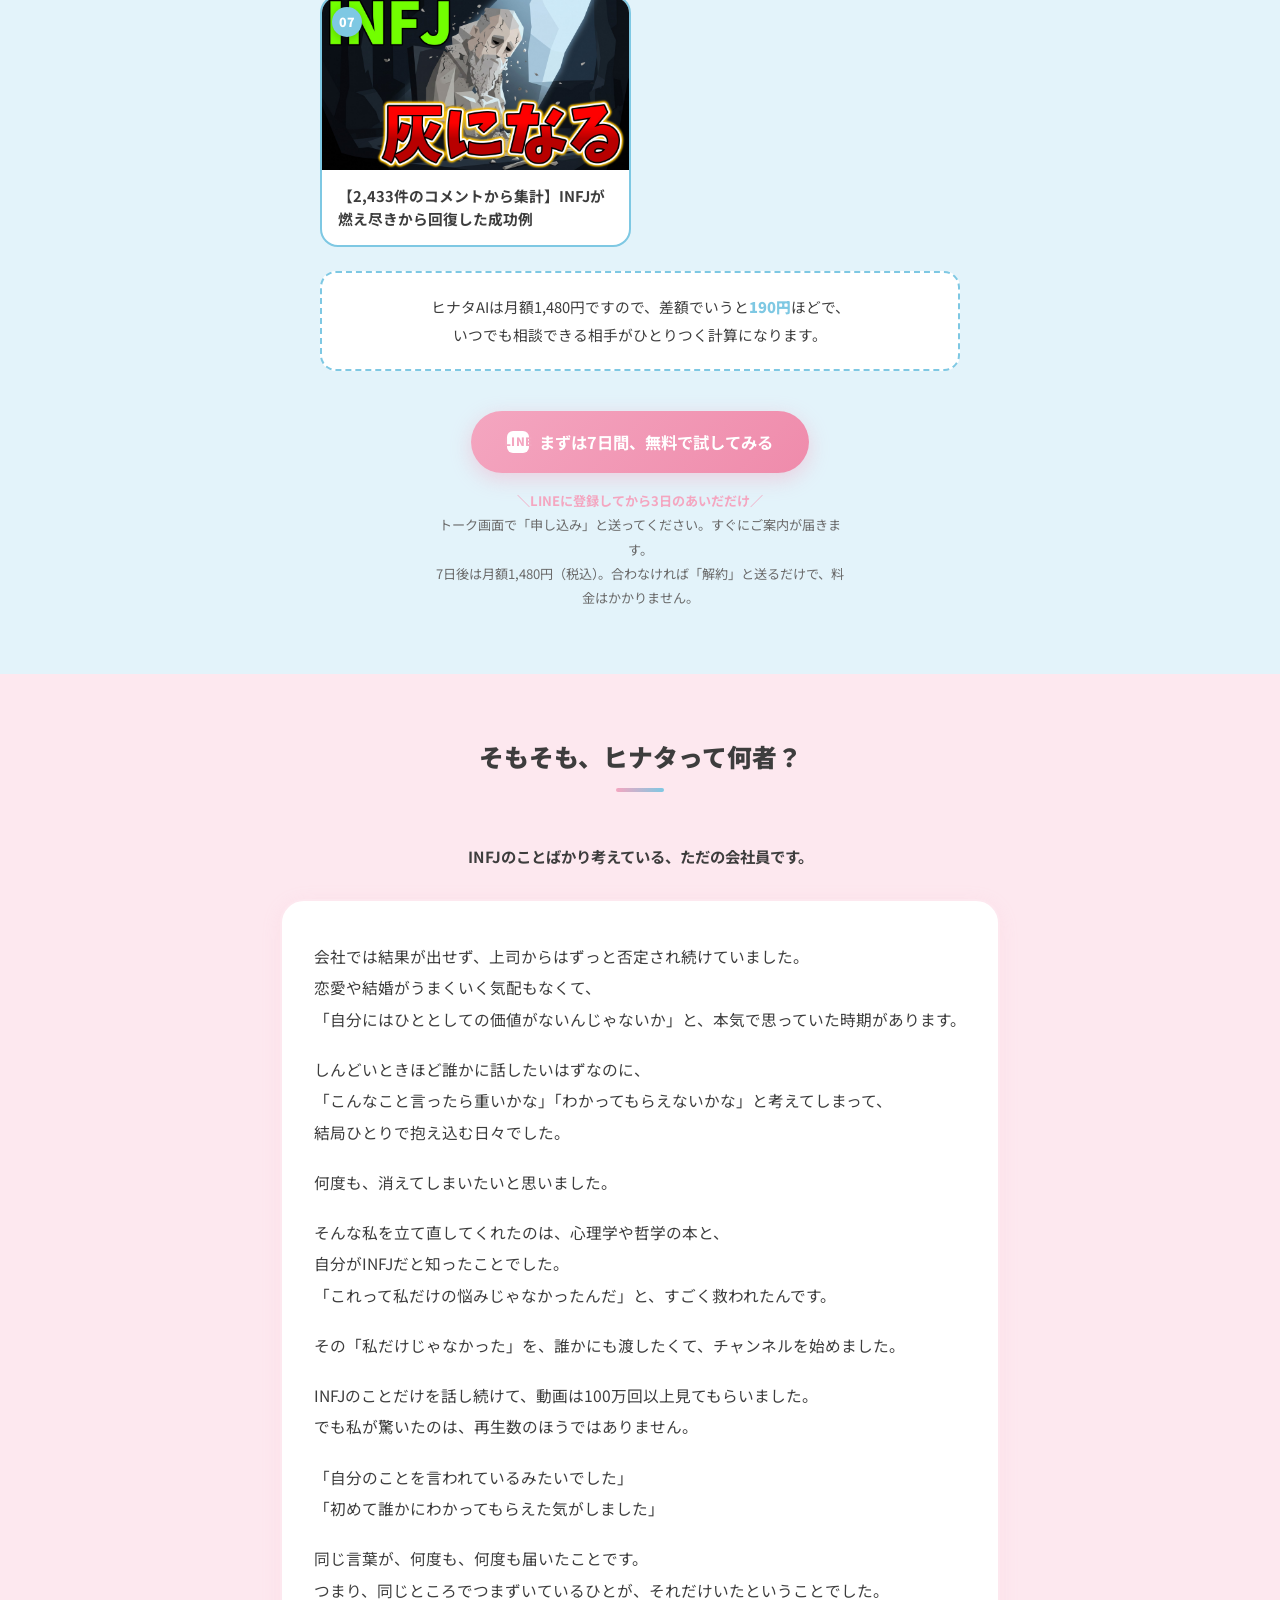
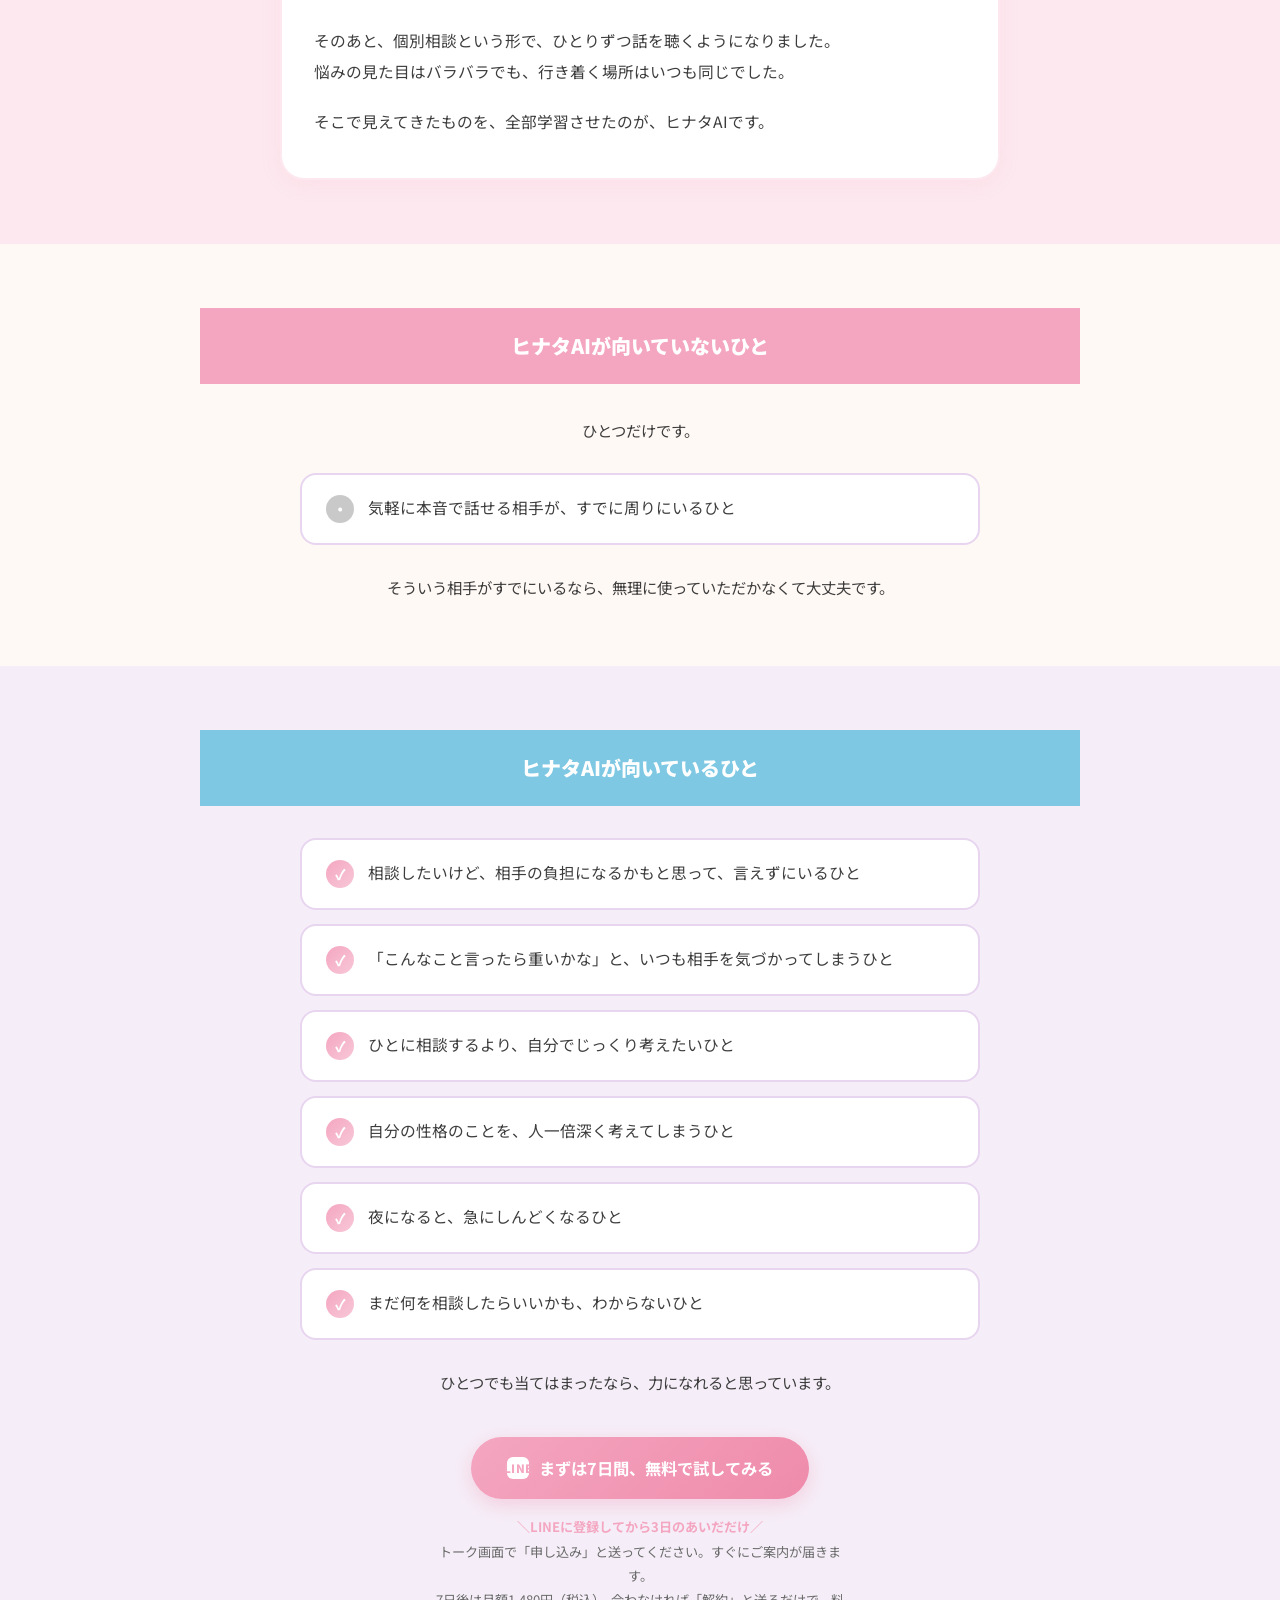
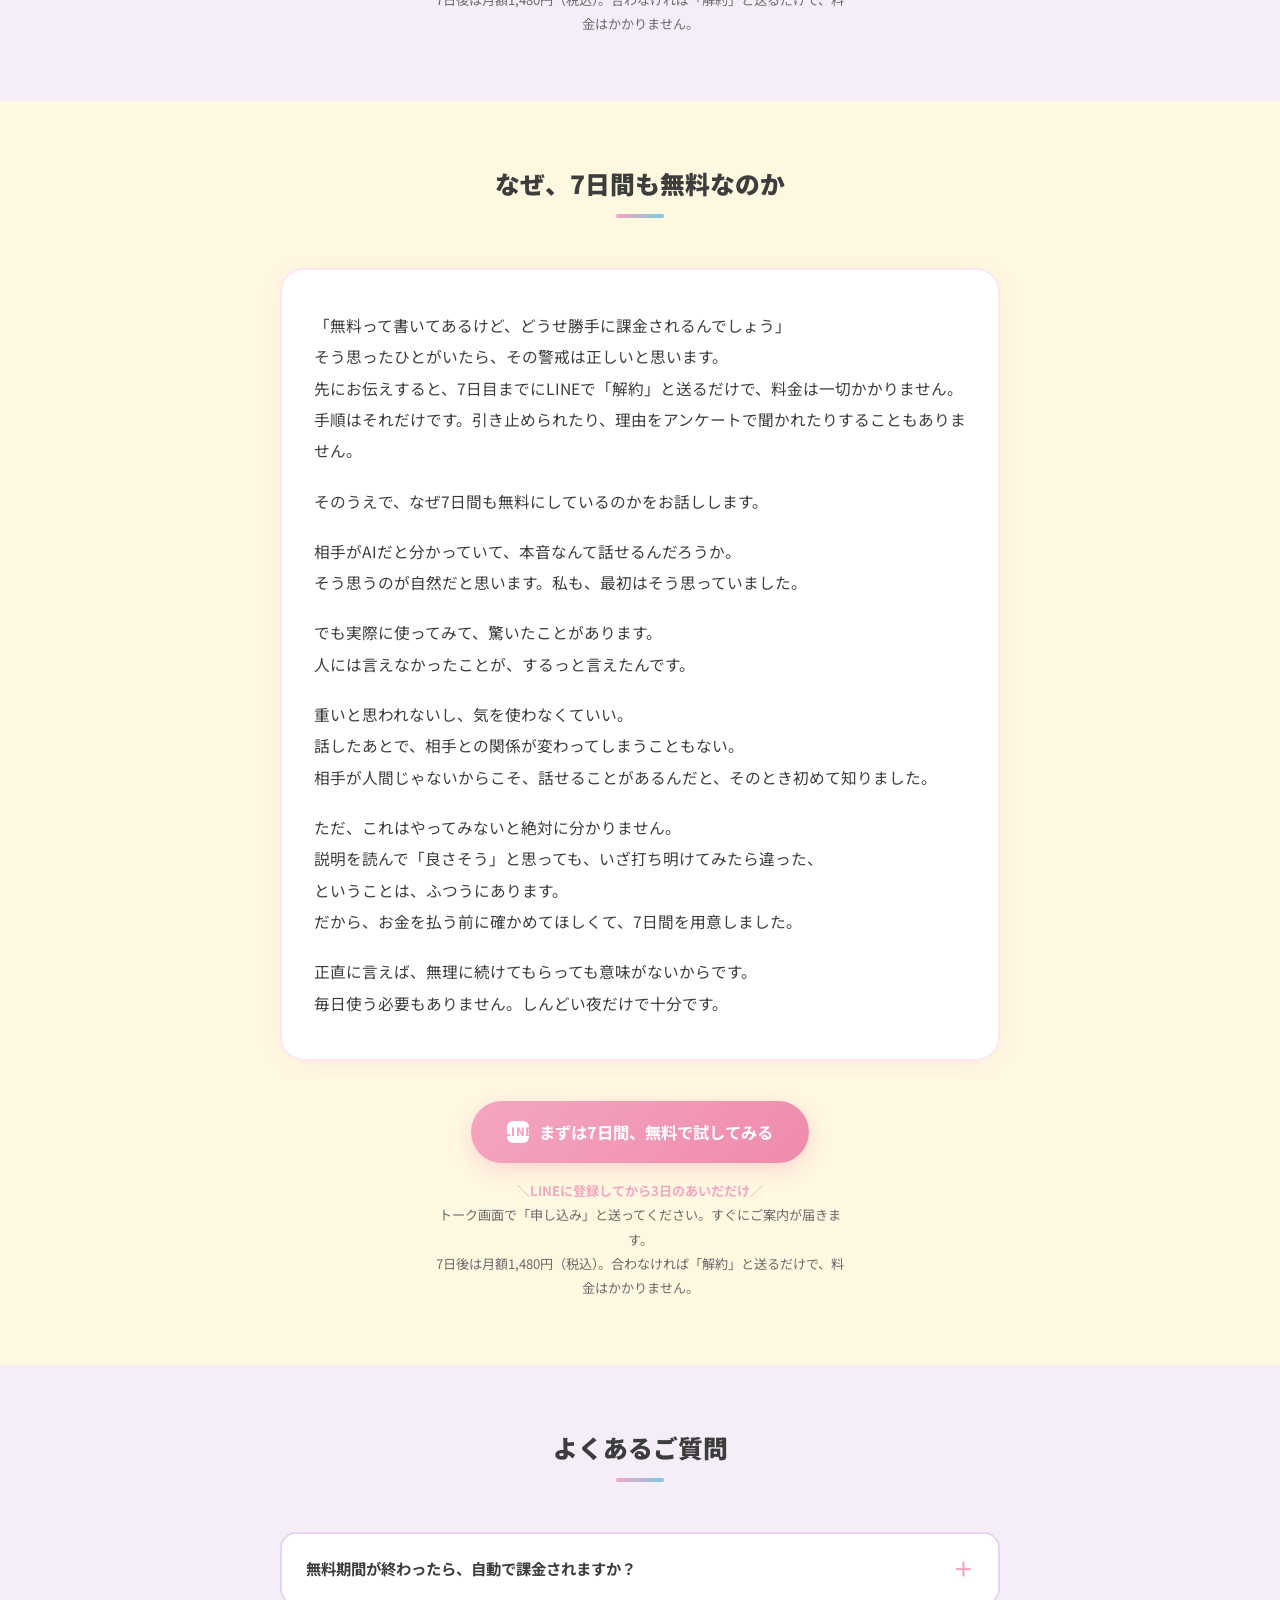
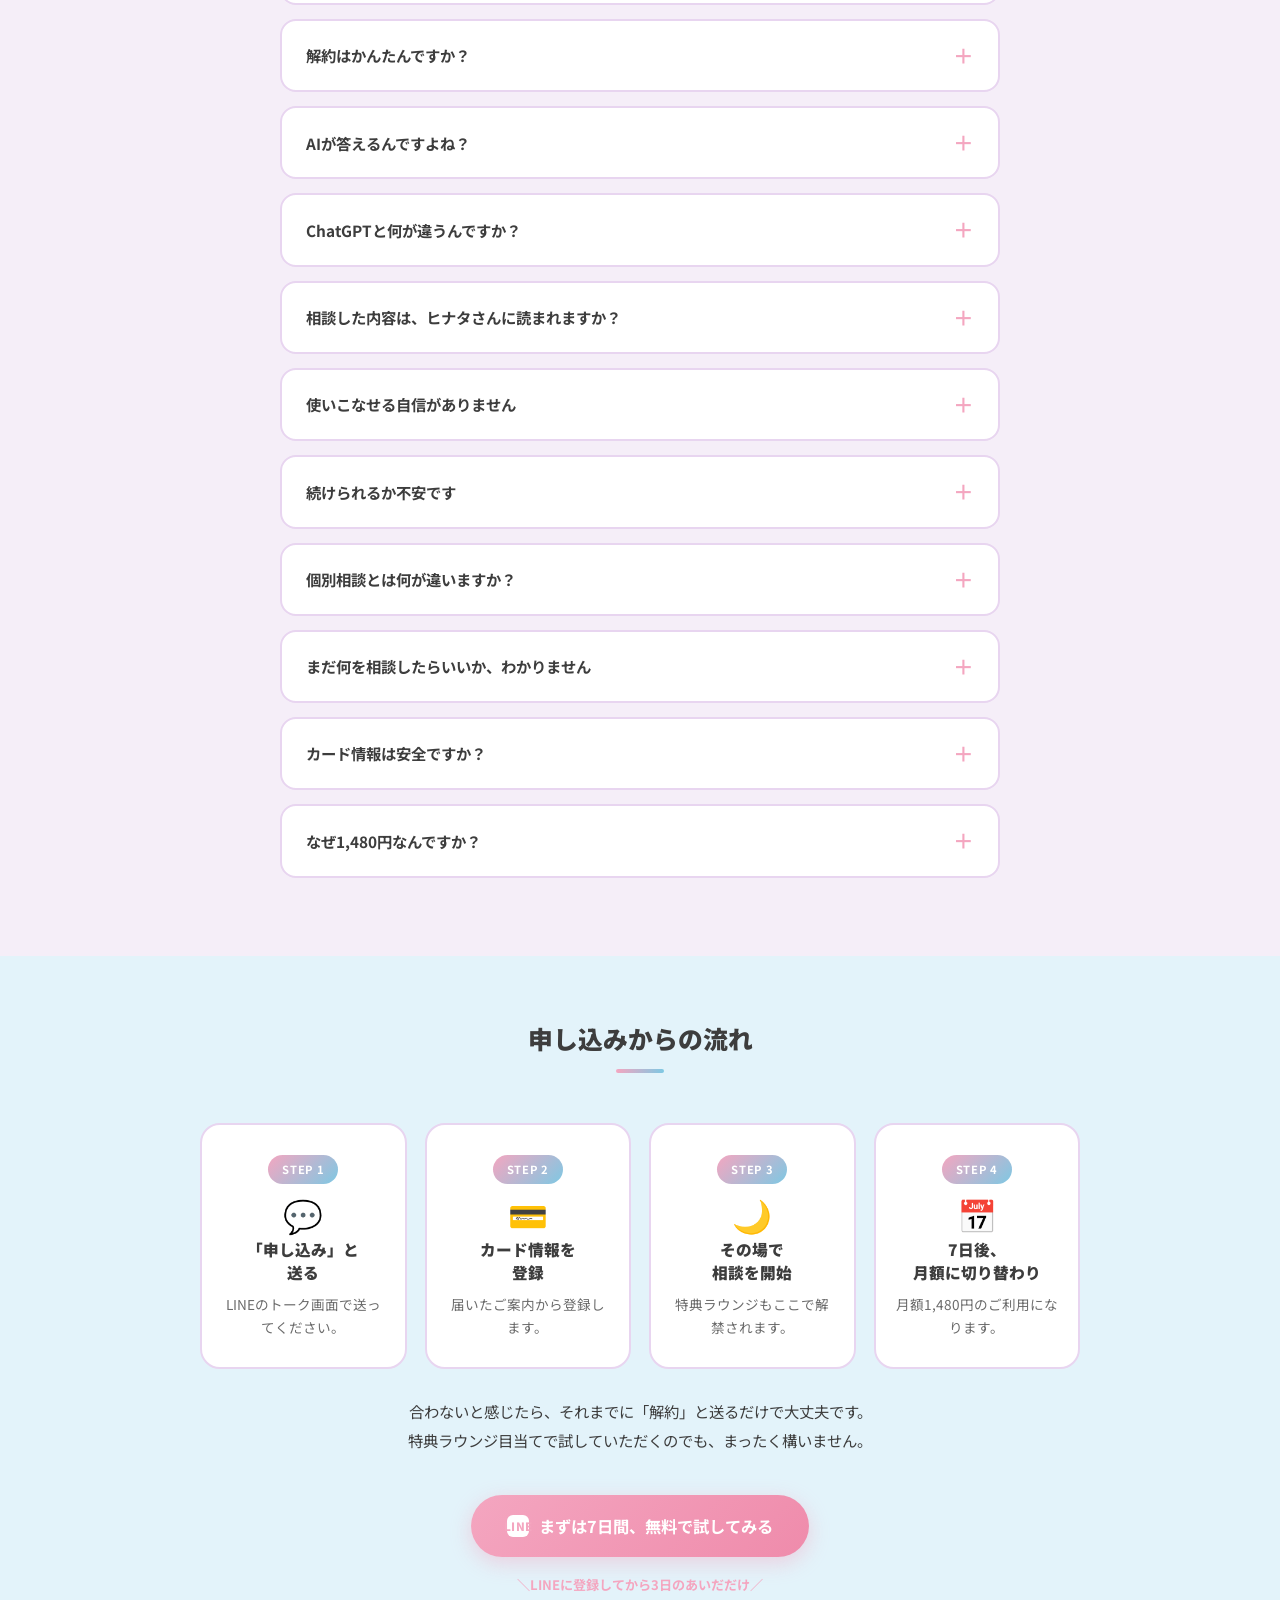
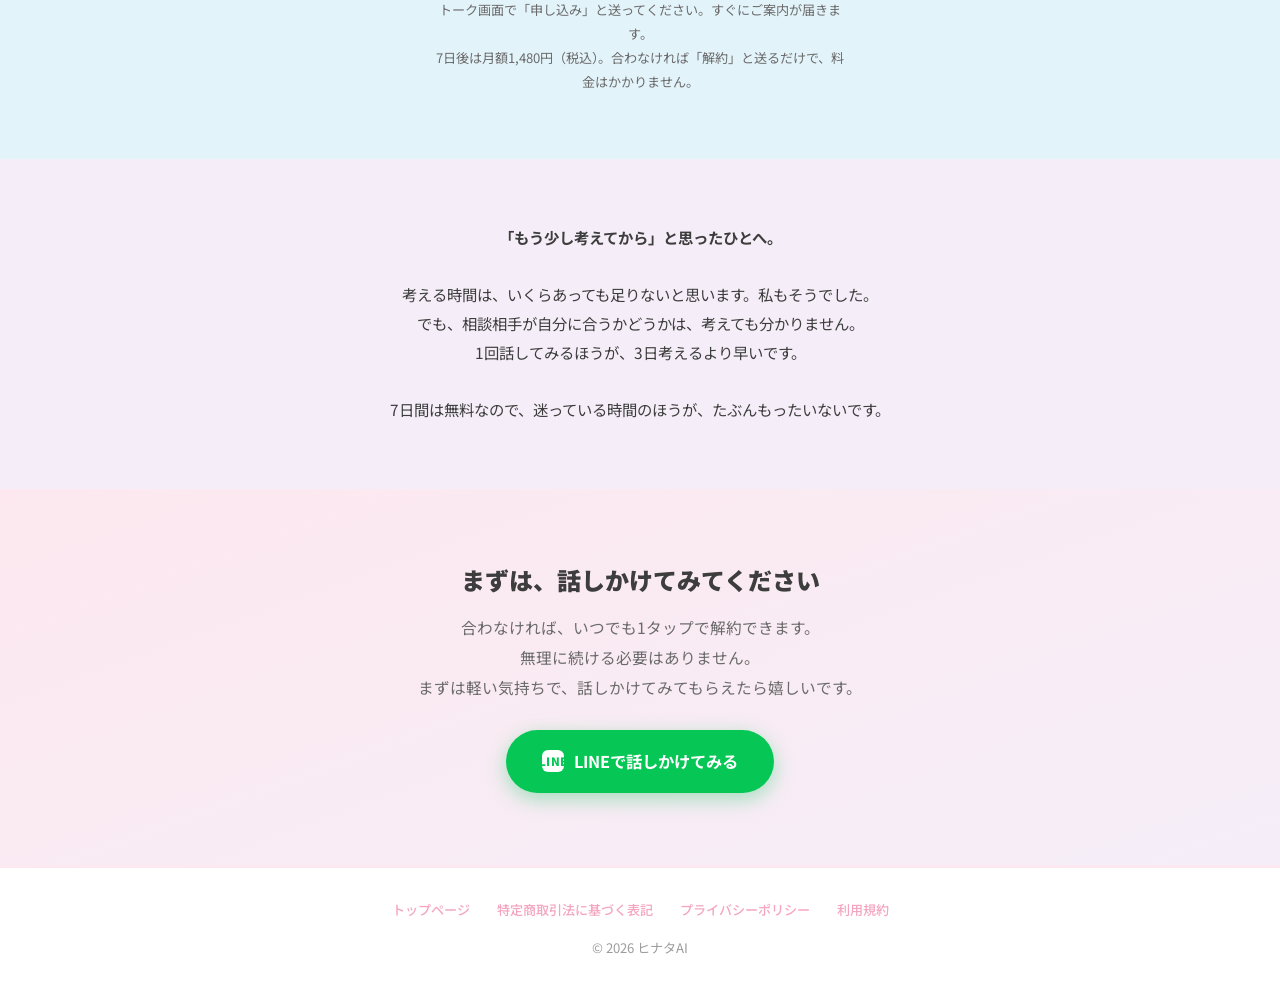
==== commit 688af9b6: "会員限定動画7つにサムネイル画像を追加 特典ラウンジと同じカードデザインに統一。あわせて過大サイズだったPNG(6.9MB)をJPGに圧縮。  Co-Authored-By: Claude Sonne" ====
--- a/offer.html
+++ b/offer.html
@@ -22,7 +22,7 @@
         ・LINEのあいさつメッセージ側にも「無料トライアルは3日間限定」の一文を入れる想定。まだ入っていない場合、①のバーが唐突な期限通告に見えるので、あいさつメッセージ側の対応も忘れずに。
         ・⑥⑦は「12大特典の合算表示をしない」という当初ルールから方針転換し、5つの特典＋7つの会員限定動画＝計12個を並べる構成にした（2026-08-10 運営者確認）。
         ・⑦ 5つの特典サムネイルは images/tokuten/ に配置済み・反映済み（2026-08-10）。
-        ・⑦ 7つの会員限定動画：実タイトル反映済み（2026-08-10）。サムネイル画像は載せない方針（同日確定）。
+        ・⑦ 7つの会員限定動画：実タイトル・サムネイルとも images/member-videos/ に反映済み（2026-08-10）。
         ・YouTubeメンバーシップ価格は1,290円（運営者確認済み）。ヒナタAIとの差額は190円で統一。「200円」など丸めた数字を使わないこと。
         ・⑨⑩「使っているひとの声」は実在の声が集まるまでコメントアウトしたまま。
         ・⑫の「動画は100万回以上見てもらいました」、および引用コメント2件（「自分のことを言われているみたいでした」「初めて誰かにわかってもらえた気がしました」）は公開前に実数・実在の引用であることを確認すること。
@@ -570,31 +570,47 @@
             margin: 0 0 18px;
         }
 
-        /* ====== ⑦ 会員限定動画：7つのリスト ====== */
+        /* ====== ⑦ 会員限定動画：7つのカード ====== */
         .member-video-list {
             max-width: 640px;
             margin: 0 auto;
             display: grid;
-            gap: 14px;
+            grid-template-columns: repeat(auto-fit, minmax(230px, 1fr));
+            gap: 18px;
         }
 
         .member-video-item {
             background: var(--white);
             border: 2px solid var(--blue);
-            border-radius: 16px;
-            padding: 18px 22px;
-            display: flex;
-            align-items: center;
-            gap: 16px;
-            font-size: .96rem;
-            line-height: 1.7;
-            color: var(--text);
+            border-radius: 18px;
+            overflow: hidden;
+            transition: transform .2s, box-shadow .2s;
+        }
+
+        .member-video-item:hover {
+            transform: translateY(-3px);
+            box-shadow: 0 6px 18px rgba(126, 200, 227, .3)
+        }
+
+        .member-video-item .video-media {
+            position: relative;
+            aspect-ratio: 16 / 9;
+            background: linear-gradient(135deg, var(--blue-pale), var(--lavender-pale));
+        }
+
+        .member-video-item .video-media img {
+            width: 100%;
+            height: 100%;
+            object-fit: cover;
+            display: block;
         }
 
         .member-video-item .video-num {
-            flex-shrink: 0;
-            width: 34px;
-            height: 34px;
+            position: absolute;
+            top: 10px;
+            left: 10px;
+            width: 30px;
+            height: 30px;
             border-radius: 50%;
             background: var(--blue);
             color: var(--white);
@@ -602,7 +618,16 @@
             align-items: center;
             justify-content: center;
             font-weight: 900;
-            font-size: .82rem;
+            font-size: .78rem;
+            box-shadow: 0 2px 8px rgba(0, 0, 0, .2);
+        }
+
+        .member-video-item .video-title {
+            padding: 14px 16px;
+            font-size: .92rem;
+            font-weight: 700;
+            line-height: 1.6;
+            color: var(--text);
         }
 
         .value-note {
@@ -885,13 +910,8 @@
                 gap: 12px;
             }
 
-            .member-video-item {
-                padding: 14px 18px;
-                font-size: .92rem;
-                gap: 12px;
-            }
-
-            .perk-item .perk-title {
+            .perk-item .perk-title,
+            .member-video-item .video-title {
                 padding: 12px 14px;
                 font-size: .88rem;
             }
@@ -1055,13 +1075,34 @@
                 この7つで終わりではなく、今後も新しい動画を追加していく予定です。続けていただいているあいだ、見られるものは少しずつ増えていきます。
             </p>
             <div class="member-video-list">
-                <div class="member-video-item"><span class="video-num">01</span><span>INFJが生きやすくなったきっかけTOP5【79人の実体験を集計】</span></div>
-                <div class="member-video-item"><span class="video-num">02</span><span>2,433件のコメントからわかった、他のタイプから見たINFJとINFJ自身の自己イメージ</span></div>
-                <div class="member-video-item"><span class="video-num">03</span><span>【コメントデータから見るINFJ】最も多かった悩みTOP10</span></div>
-                <div class="member-video-item"><span class="video-num">04</span><span>【コメント2,433件を分析】INFJのストレス解消法5選</span></div>
-                <div class="member-video-item"><span class="video-num">05</span><span>【INFJ男性は本当にモテないのか】コメントから見える恋愛のギャップ</span></div>
-                <div class="member-video-item"><span class="video-num">06</span><span>【コメント2,433件を分析】INFJが職場の人間関係を改善するために実際にしたこと</span></div>
-                <div class="member-video-item"><span class="video-num">07</span><span>【2,433件のコメントから集計】INFJが燃え尽きから回復した成功例</span></div>
+                <div class="member-video-item">
+                    <div class="video-media"><span class="video-num">01</span><img src="images/member-videos/サムネ_いきやすくなったきっかけ.jpg" alt="INFJが生きやすくなったきっかけTOP5"></div>
+                    <p class="video-title">INFJが生きやすくなったきっかけTOP5【79人の実体験を集計】</p>
+                </div>
+                <div class="member-video-item">
+                    <div class="video-media"><span class="video-num">02</span><img src="images/member-videos/サムネ_他タイプから見たINFJと自己イメージ.jpg" alt="他のタイプから見たINFJとINFJ自身の自己イメージ"></div>
+                    <p class="video-title">2,433件のコメントからわかった、他のタイプから見たINFJとINFJ自身の自己イメージ</p>
+                </div>
+                <div class="member-video-item">
+                    <div class="video-media"><span class="video-num">03</span><img src="images/member-videos/サムネ_悩みトップ10.jpg" alt="最も多かった悩みTOP10"></div>
+                    <p class="video-title">【コメントデータから見るINFJ】最も多かった悩みTOP10</p>
+                </div>
+                <div class="member-video-item">
+                    <div class="video-media"><span class="video-num">04</span><img src="images/member-videos/ストレス解消法5選.jpg" alt="INFJのストレス解消法5選"></div>
+                    <p class="video-title">【コメント2,433件を分析】INFJのストレス解消法5選</p>
+                </div>
+                <div class="member-video-item">
+                    <div class="video-media"><span class="video-num">05</span><img src="images/member-videos/サムネ_INFJ男性はモテないのか.jpg" alt="INFJ男性は本当にモテないのか"></div>
+                    <p class="video-title">【INFJ男性は本当にモテないのか】コメントから見える恋愛のギャップ</p>
+                </div>
+                <div class="member-video-item">
+                    <div class="video-media"><span class="video-num">06</span><img src="images/member-videos/サムネ_職場の人間関係.jpg" alt="INFJが職場の人間関係を改善するために実際にしたこと"></div>
+                    <p class="video-title">【コメント2,433件を分析】INFJが職場の人間関係を改善するために実際にしたこと</p>
+                </div>
+                <div class="member-video-item">
+                    <div class="video-media"><span class="video-num">07</span><img src="images/member-videos/サムネ_燃え尽きから回復した方法.jpg" alt="INFJが燃え尽きから回復した成功例"></div>
+                    <p class="video-title">【2,433件のコメントから集計】INFJが燃え尽きから回復した成功例</p>
+                </div>
             </div>
             <p class="value-note">ヒナタAIは月額1,480円ですので、差額でいうと<strong>190円</strong>ほどで、<br>いつでも相談できる相手がひとりつく計算になります。</p>
 
